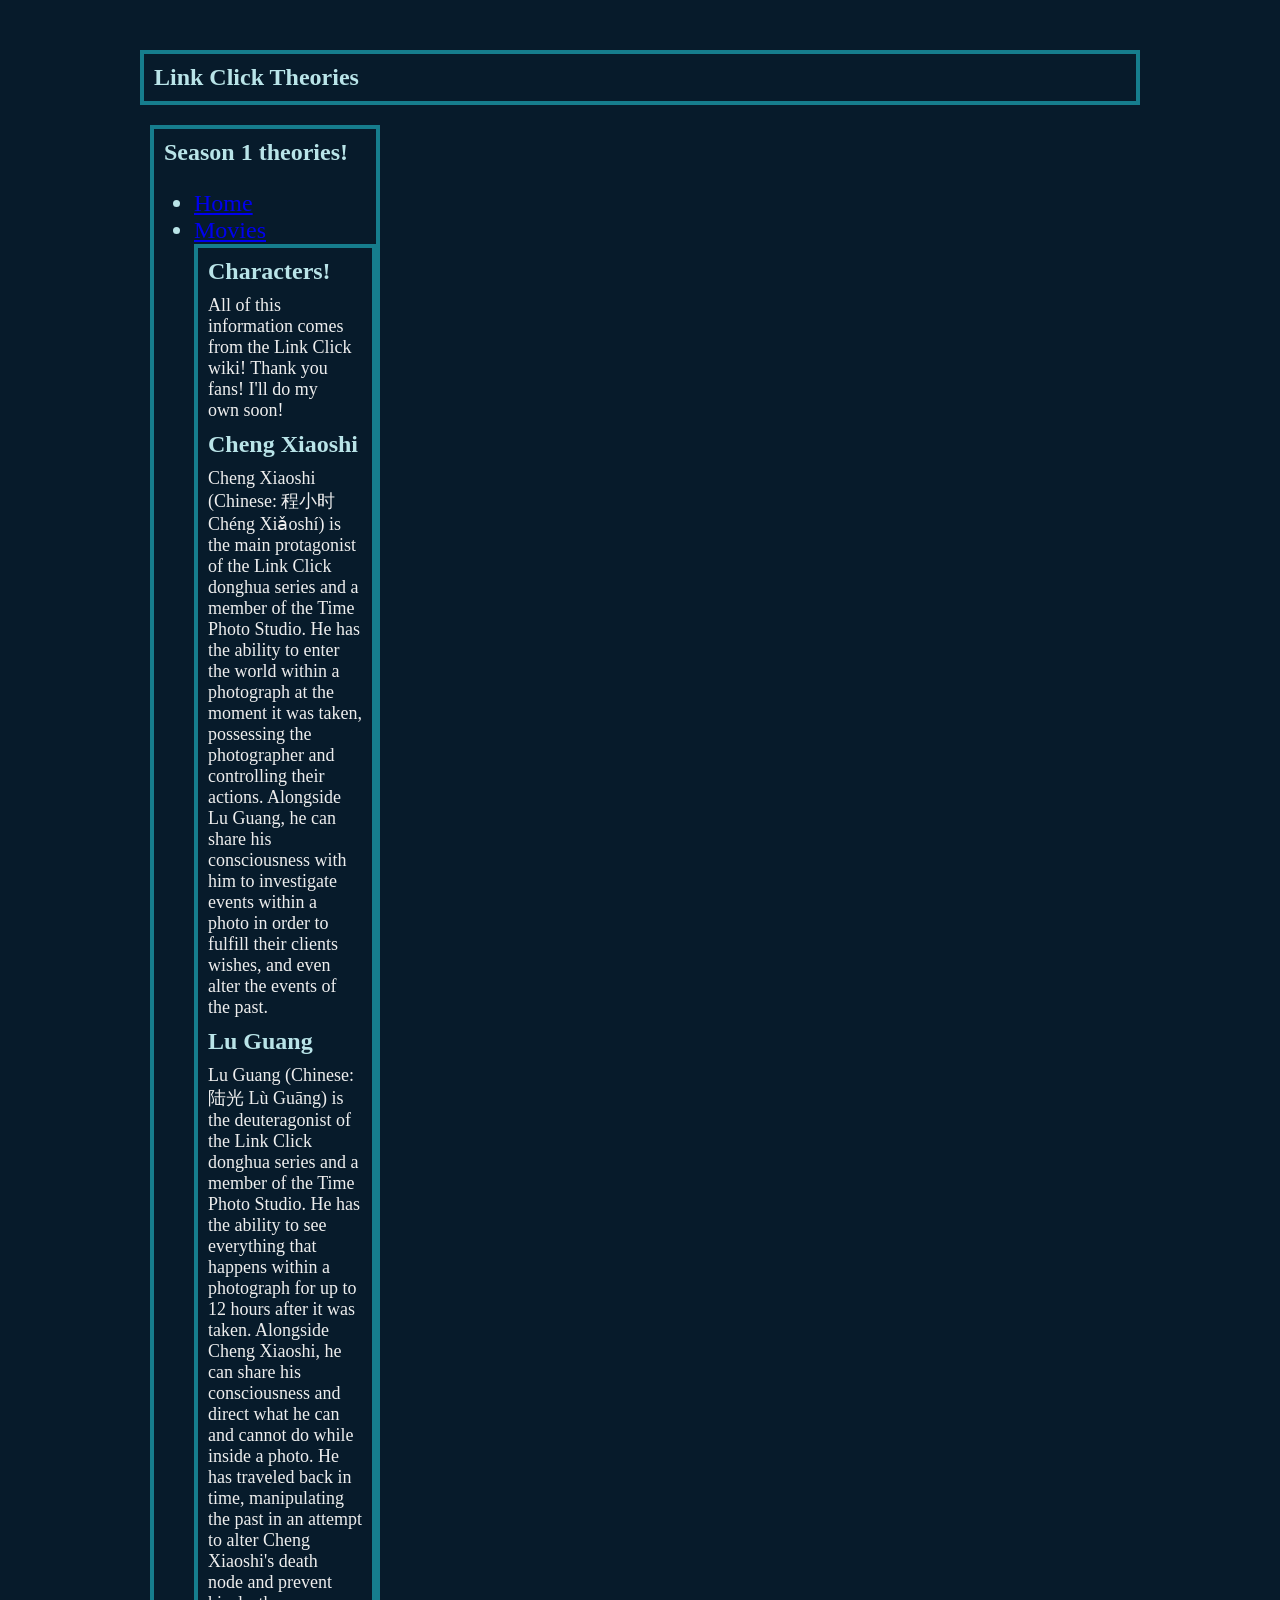
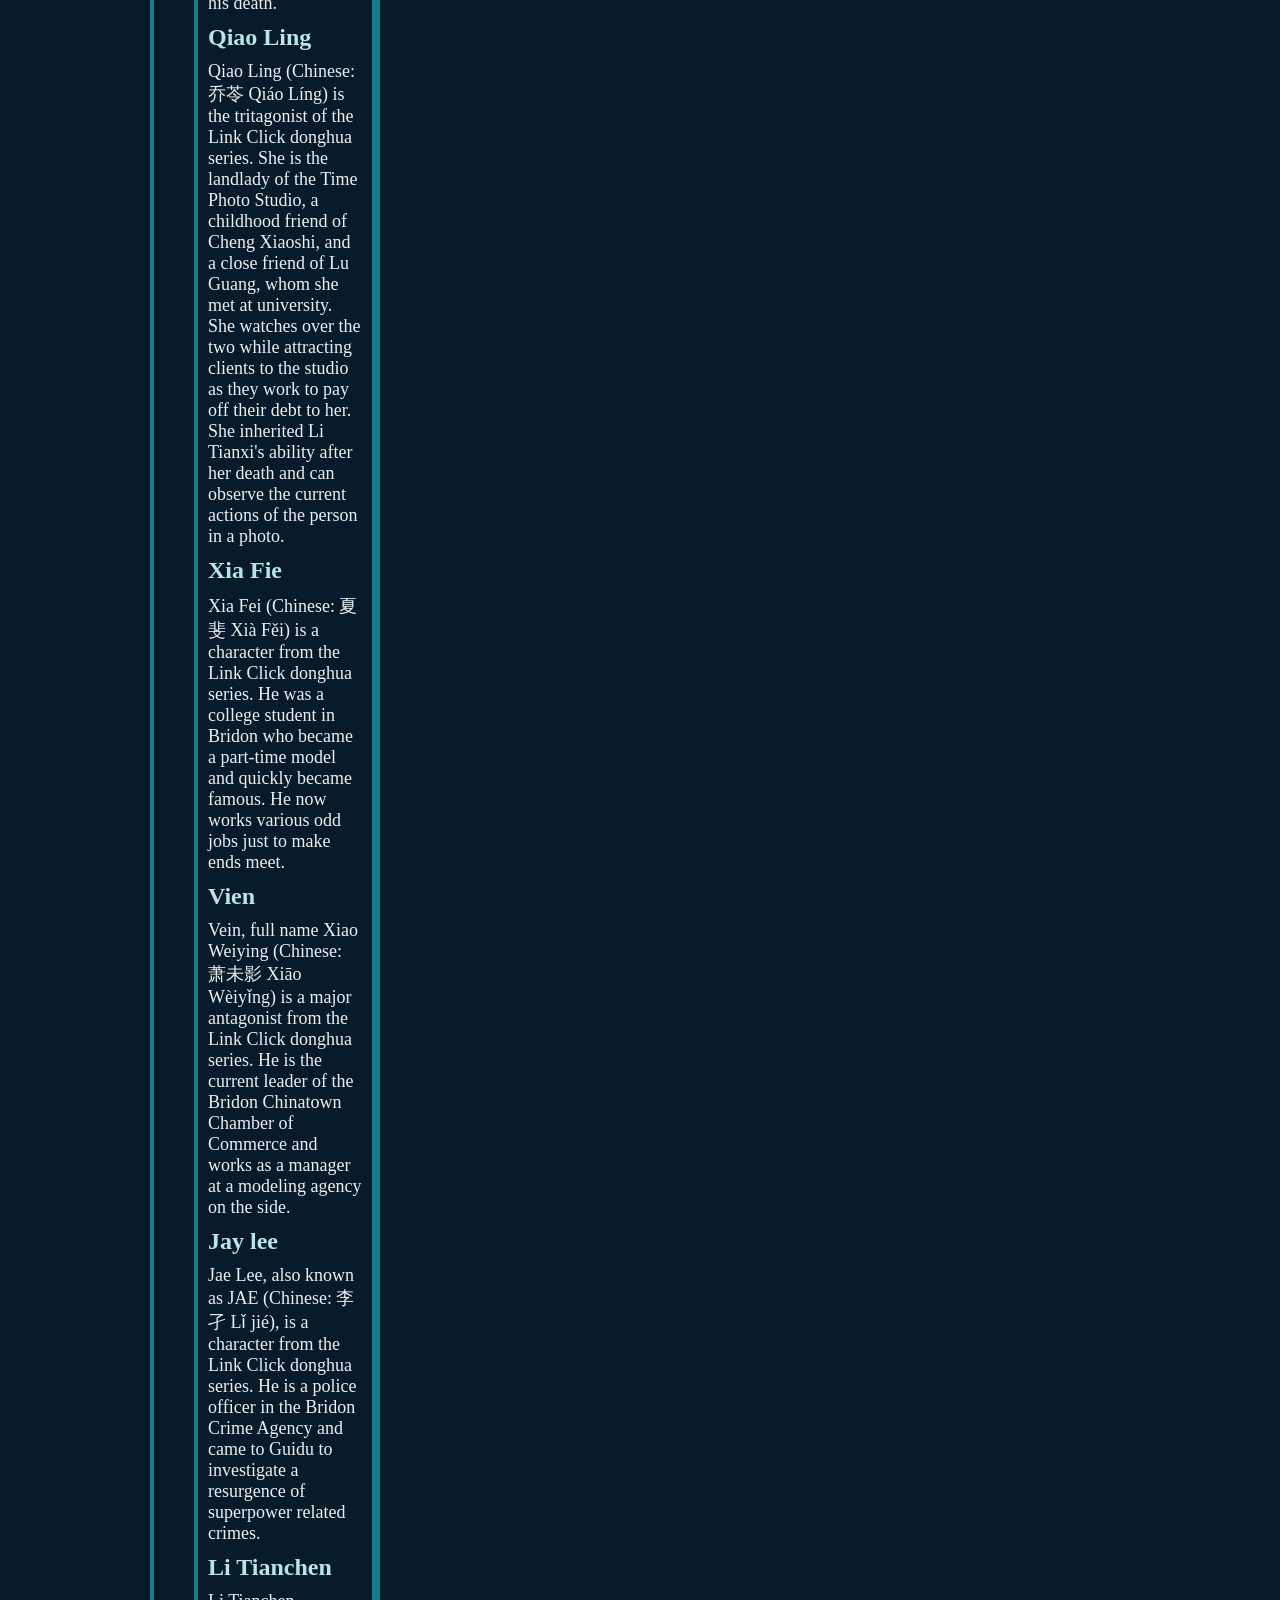
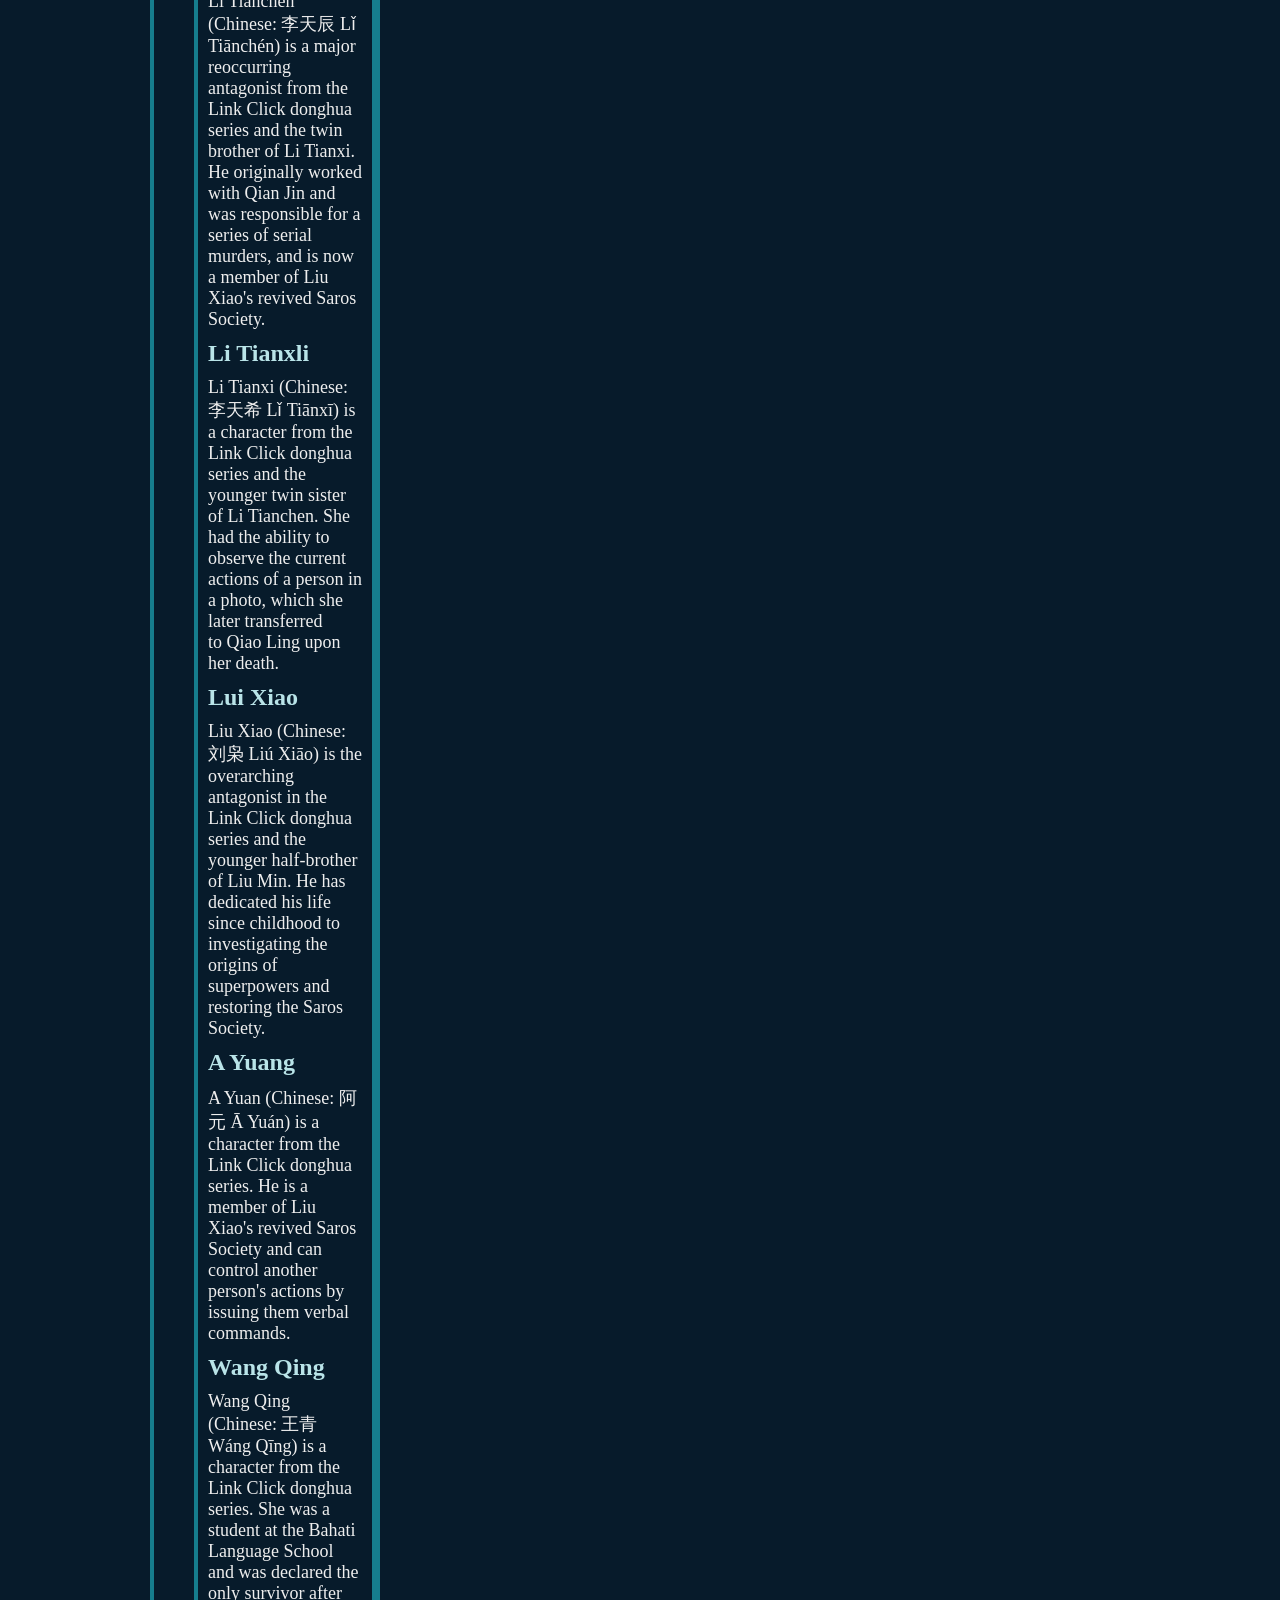
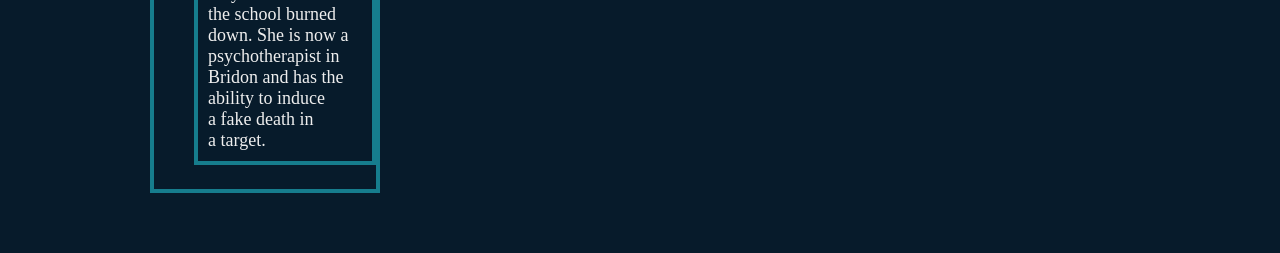
==== movies.html @ fe9d705a "basic html files" ====
<!DOCTYPE html>
<html>
    <head>
        <title>Link Click Theoryies!</title>
        <link rel="stylesheet" href="style.css">
    </head>

    <body>
        <div class="box">

            <header><h1>Link Click Theories</h1></header>

            <nav>
                <h2>Season 1 theories! </h2>
                <ul>
                    <li><a href="index.html">Home</a></li>
                    <li><a href="movies.html">Movies</a></li>
            <main><h1>Characters! </h1>
            <p> All of this information comes from the Link Click wiki! Thank you fans! I'll do my own soon! </p>

            <h2 id="cheng-xiaoshi">Cheng Xiaoshi</h2>
            <p> 
            Cheng Xiaoshi (Chinese: 程小时 Chéng Xiǎoshí) is the main protagonist of the Link Click donghua series and a member of 
            the Time Photo Studio. He has the ability to enter the world within a photograph at the moment it was taken, possessing 
            the photographer and controlling their actions. Alongside Lu Guang, he can share his consciousness with him to investigate 
            events within a photo in order to fulfill their clients wishes, and even alter the events of the past. 
            </p>

            <h2 id="lu-guang">Lu Guang</h2>
            <p> 
            Lu Guang (Chinese: 陆光 Lù Guāng) is the deuteragonist of the Link Click donghua series and a member of the Time Photo Studio. 
            He has the ability to see everything that happens within a photograph for up to 12 hours after it was taken. Alongside Cheng Xiaoshi, 
            he can share his consciousness and direct what he can and cannot do while inside a photo. He has traveled back in time, manipulating the 
            past in an attempt to alter Cheng Xiaoshi's death node and prevent his death.
            </p>

            <h2 id="qiao-ling">Qiao Ling</h2>
            <p> 
            Qiao Ling (Chinese: 乔苓 Qiáo Líng) is the tritagonist of the Link Click donghua series. She is the landlady of the Time Photo Studio, a 
            childhood friend of Cheng Xiaoshi, and a close friend of Lu Guang, whom she met at university. She watches over the two while attracting 
            clients to the studio as they work to pay off their debt to her. She inherited Li Tianxi's ability after her death and can observe the current
             actions of the person in a photo.

            </p>

            <h2 id="felix">Xia Fie</h2>
            <p> 
            Xia Fei (Chinese: 夏斐 Xià Fěi) is a character from the Link Click donghua series. He was a college student in Bridon who became a part-time model 
            and quickly became famous. He now works various odd jobs just to make ends meet.
            </p>

            <h2 id="vien">Vien</h2>
            <p> 
           Vein, full name Xiao Weiying (Chinese: 萧未影 Xiāo Wèiyǐng) is a major antagonist from the Link Click donghua series. He is the current leader of the
            Bridon Chinatown Chamber of Commerce and works as a manager at a modeling agency on the side.
            </p>

             <h2 id="jay">Jay lee</h2>
            <p> 
           Jae Lee, also known as JAE (Chinese: 李孑 Lǐ jié), is a character from the Link Click donghua series. He is a police officer in the Bridon Crime Agency 
           and came to Guidu to investigate a resurgence of superpower related crimes.
            </p>

            <h2 id="li-tianchen">Li Tianchen</h2>
            <p> 
           Li Tianchen (Chinese: 李天辰 Lǐ Tiānchén) is a major reoccurring antagonist from the Link Click donghua series and the twin brother of Li Tianxi. 
           He originally worked with Qian Jin and was responsible for a series of serial murders, and is now a member of Liu Xiao's revived Saros Society. 
            </p>

            <h2 id="li-tianxli">Li Tianxli</h2>
            <p> 
           Li Tianxi (Chinese: 李天希 Lǐ Tiānxī) is a character from the Link Click donghua series and the younger twin sister of Li Tianchen. She had the ability to 
           observe the current actions of a person in a photo, which she later transferred to Qiao Ling upon her death.
            </p>

            <h2 id="xavier">Lui Xiao</h2>
            <p> 
           Liu Xiao (Chinese: 刘枭 Liú Xiāo) is the overarching antagonist in the Link Click donghua series and the younger half-brother of Liu Min. He has dedicated his 
           life since childhood to investigating the origins of superpowers and restoring the Saros Society.
            </p>

            <h2 id="a-yang">A Yuang</h2>
            <p> 
           A Yuan (Chinese: 阿元 Ā Yuán) is a character from the Link Click donghua series. He is a member of Liu Xiao's revived Saros Society and can control 
           another person's actions by issuing them verbal commands. 
            </p>

            <h2 id="wang-qing">Wang Qing</h2>
            <p> 
           Wang Qing (Chinese: 王青 Wáng Qīng) is a character from the Link Click donghua series. She was a student at the Bahati Language School and was 
           declared the only survivor after the school burned down. She is now a psychotherapist in Bridon and has the ability to induce a fake death in a target.
            </p>

            </main>
        </div>
    </body>
</html>
---- style.css ----
@layer character-button-layer, corkboard-layer;
 .box{
        max-width: 1000px;
        margin: 50px auto;
        display: grid;
        grid-gap: 10px;
        grid-template-columns: 250px auto;
    }
    header,nav,main,footer{ 
        border: #167D8D 4px solid;
    }
    header{
        grid-column: 1/4;
        grid-row: 1/2;
    }
    nav{
        grid-column: 1/2;
        grid-row: 2/2;
        height: max-content;
    }
    main{
        grid-column: 2/4;
        grid-row: 2/3;
        height: max-content;
    }

    footer{
        grid-column: 2/4;
        grid-row: 3/4;
    
    }

    body {
        background-color: #071B2B;
    }
    h2,h1,nav{
        color: #B9E4E8;
        font-size:x-large;
        margin: 10px;
    }
    p{
        font-size: large;
        color: #EEEEEE;
        text-wrap: pretty;
        margin: 10px;
    }
    ::selection{
        background-color: #167D8D;
    }
    html{
        scrollbar-color: #071B2B #55A9A0;
        scrollbar-width: rounded;
        scroll-behavior: smooth;
    }
    .corkboard-img{
        filter: opacity(80%);
    }
    @layer corkboard-layer{
        .corkboard-container{
            display: flex;
            justify-content: center;
            align-items: center;
            gap: 60px ;
        }
    }
    
    @layer character-button-layer{
        .lu-guang-button{
            display: block;
            position:absolute;
            top: 480px;
            left: 165px;
            z-index: 10;
            background-color: #b2b4b4;
            transform: rotate(20deg);
            text-decoration: none;
        }
    
    }
    @layer character-button-layer{
        .cheng-xiaoshi-button{
            display: block;
            position:absolute;
            top: 490px;
            left: 400px;
            z-index: 10;
            background-color: #b2b4b4;
            transform: rotate(30deg);
            text-decoration: none;
        }
    
    }
        @layer character-button-layer{
        .qiao-ling-button{
            display: block;
            position:absolute;
            top: 480px;
            left: 640px;
            z-index: 10;
            background-color: #b2b4b4;
            transform: rotate(-30deg);
            text-decoration: none;
        }
    
    }
            @layer character-button-layer{
        .felix-button{
            display: block;
            position:absolute;
            top: 500px;
            left: 870px;
            z-index: 10;
            background-color: #b2b4b4;
            transform: rotate(20deg);
            text-decoration: none;
        }
    }
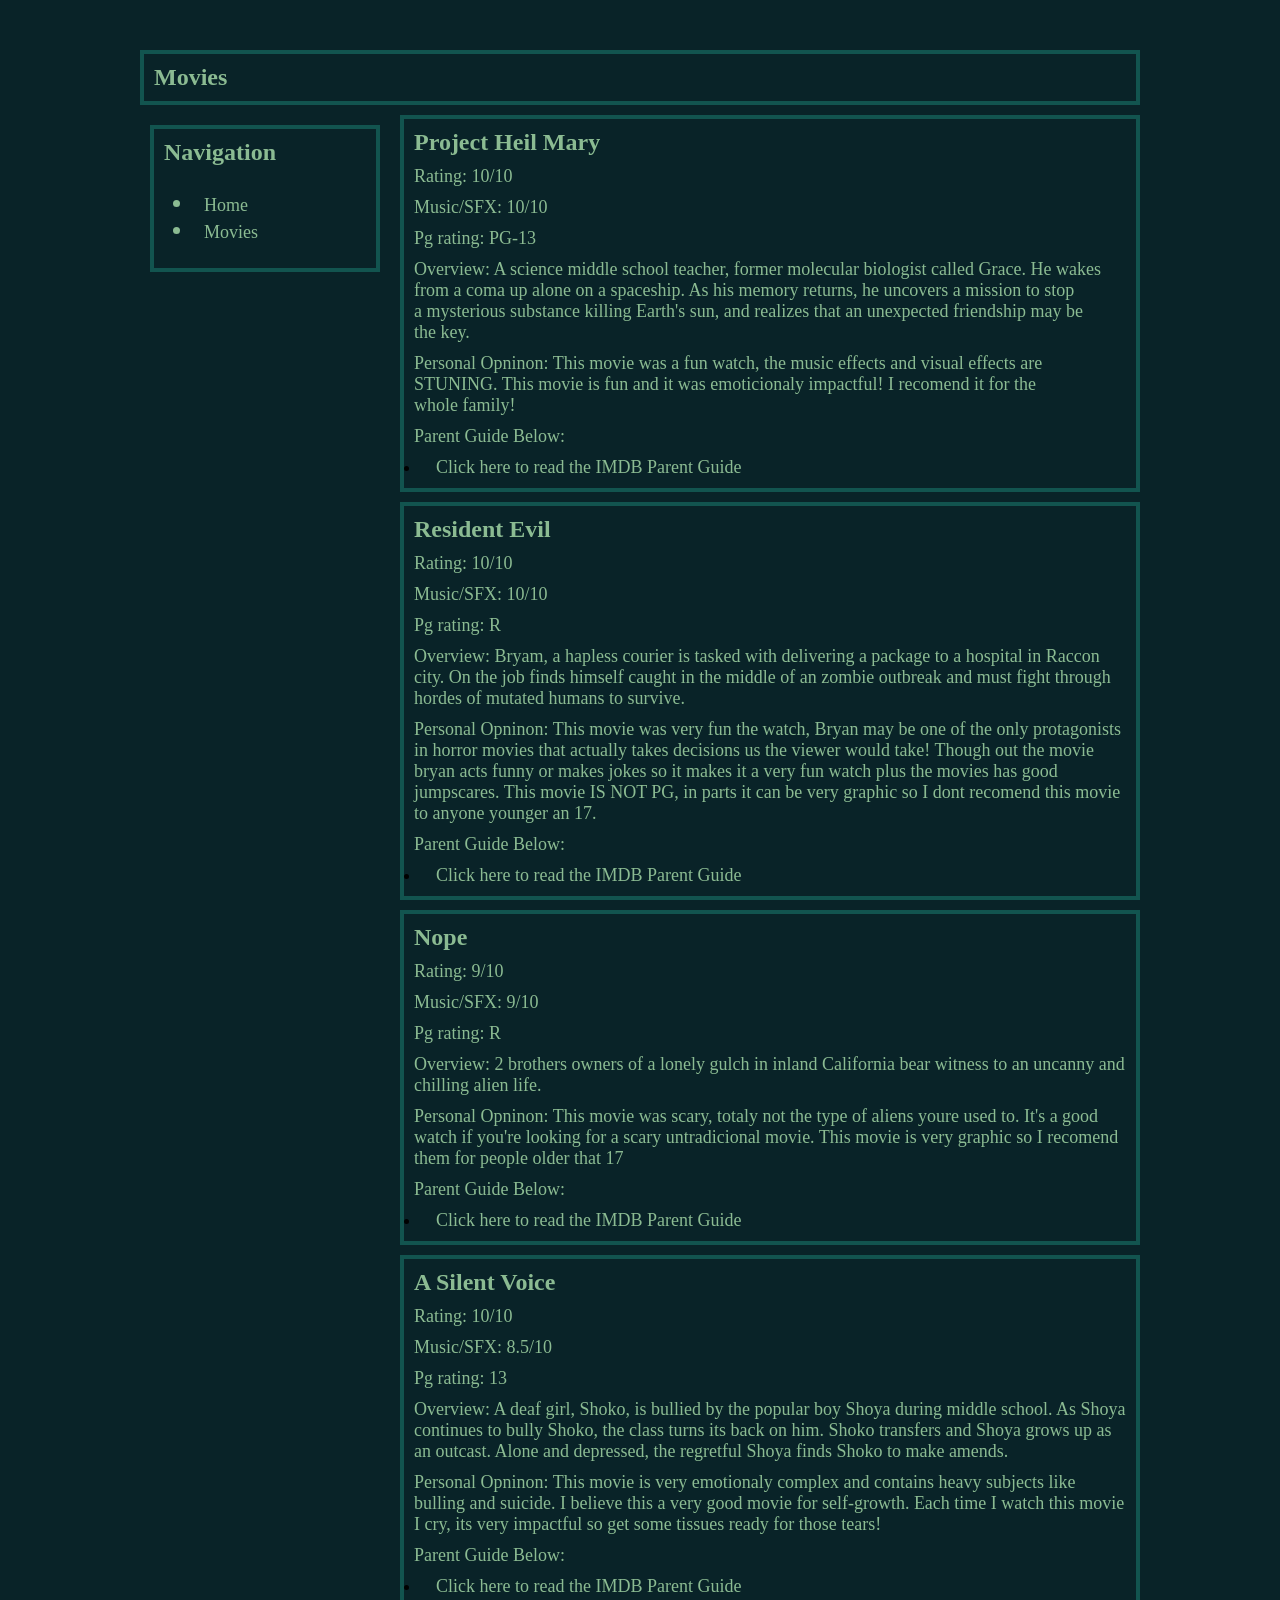
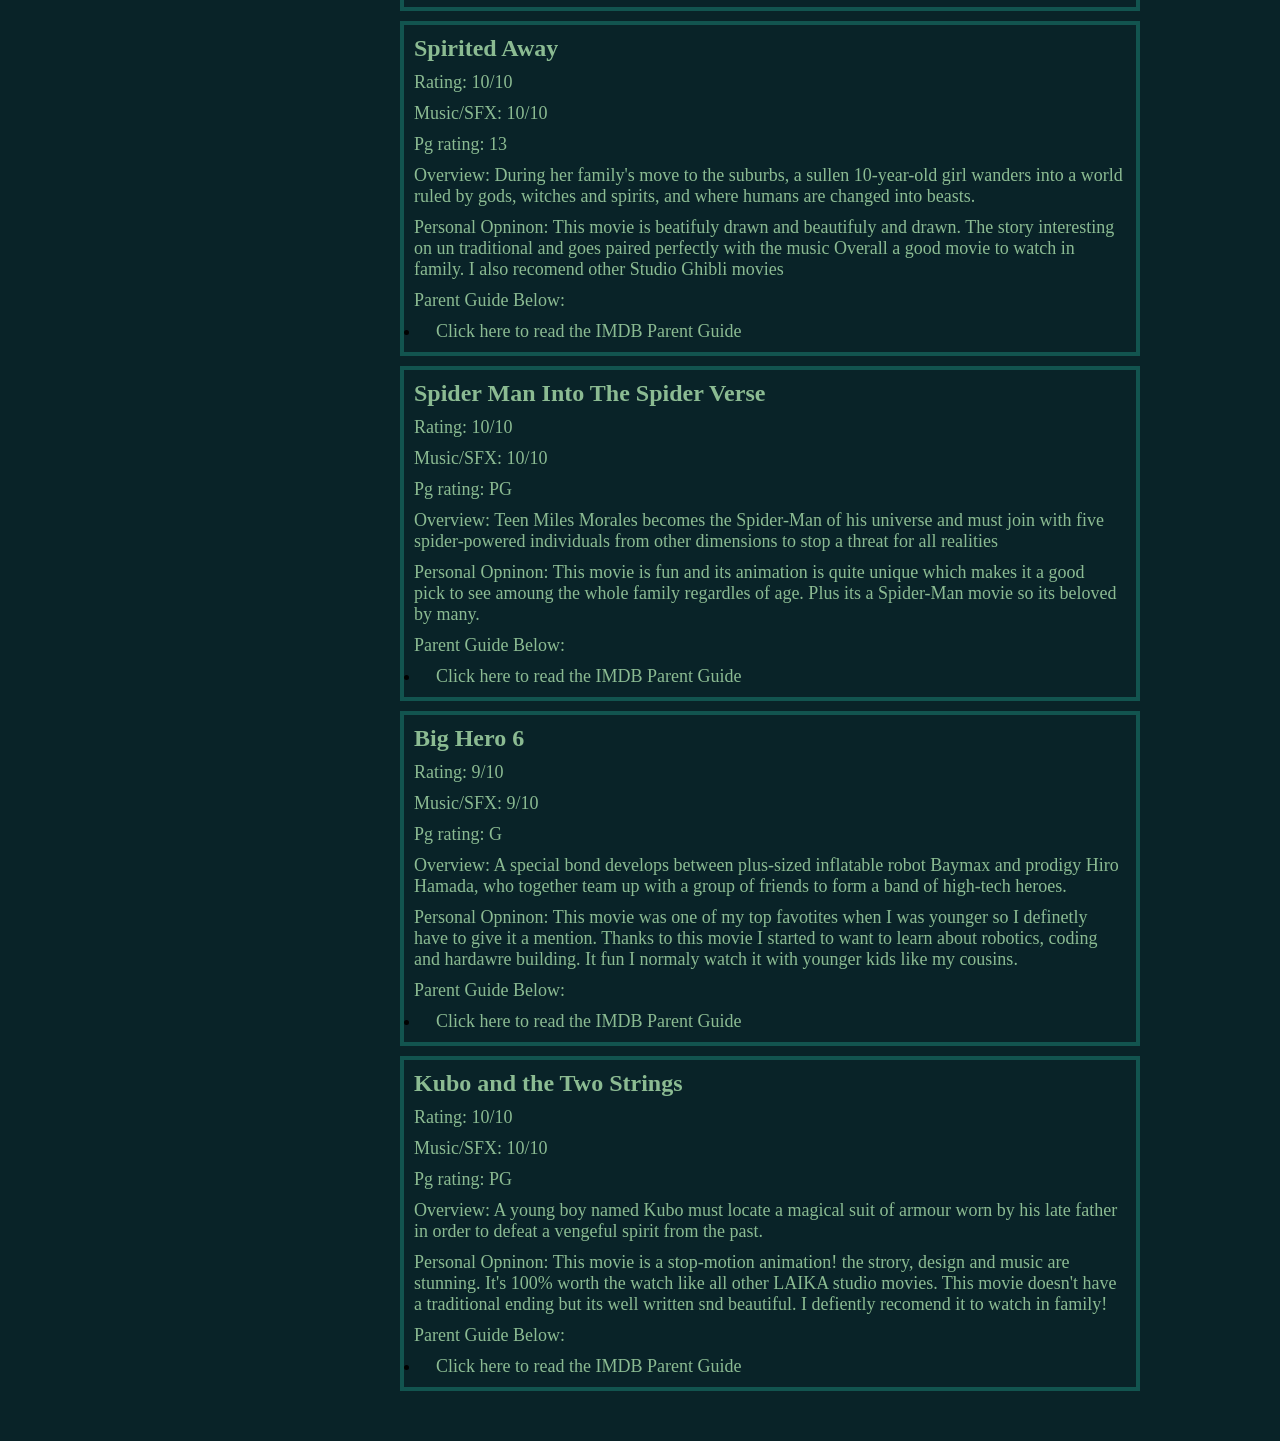
==== commit 5f68f145: "movies update added movies" ====
--- a/movies.html
+++ b/movies.html
@@ -1,97 +1,205 @@
 <!DOCTYPE html>
 <html>
     <head>
-        <title>Link Click Theoryies!</title>
+        <title>Movie Reconmendations</title>
         <link rel="stylesheet" href="style.css">
     </head>
 
     <body>
         <div class="box">
 
-            <header><h1>Link Click Theories</h1></header>
+            <header><h1>Movies</h1></header>
 
             <nav>
-                <h2>Season 1 theories! </h2>
+                <h2>Navigation</h2>
                 <ul>
                     <li><a href="index.html">Home</a></li>
                     <li><a href="movies.html">Movies</a></li>
-            <main><h1>Characters! </h1>
-            <p> All of this information comes from the Link Click wiki! Thank you fans! I'll do my own soon! </p>
-
-            <h2 id="cheng-xiaoshi">Cheng Xiaoshi</h2>
-            <p> 
-            Cheng Xiaoshi (Chinese: 程小时 Chéng Xiǎoshí) is the main protagonist of the Link Click donghua series and a member of 
-            the Time Photo Studio. He has the ability to enter the world within a photograph at the moment it was taken, possessing 
-            the photographer and controlling their actions. Alongside Lu Guang, he can share his consciousness with him to investigate 
-            events within a photo in order to fulfill their clients wishes, and even alter the events of the past. 
-            </p>
-
-            <h2 id="lu-guang">Lu Guang</h2>
-            <p> 
-            Lu Guang (Chinese: 陆光 Lù Guāng) is the deuteragonist of the Link Click donghua series and a member of the Time Photo Studio. 
-            He has the ability to see everything that happens within a photograph for up to 12 hours after it was taken. Alongside Cheng Xiaoshi, 
-            he can share his consciousness and direct what he can and cannot do while inside a photo. He has traveled back in time, manipulating the 
-            past in an attempt to alter Cheng Xiaoshi's death node and prevent his death.
-            </p>
-
-            <h2 id="qiao-ling">Qiao Ling</h2>
-            <p> 
-            Qiao Ling (Chinese: 乔苓 Qiáo Líng) is the tritagonist of the Link Click donghua series. She is the landlady of the Time Photo Studio, a 
-            childhood friend of Cheng Xiaoshi, and a close friend of Lu Guang, whom she met at university. She watches over the two while attracting 
-            clients to the studio as they work to pay off their debt to her. She inherited Li Tianxi's ability after her death and can observe the current
-             actions of the person in a photo.
-
-            </p>
-
-            <h2 id="felix">Xia Fie</h2>
-            <p> 
-            Xia Fei (Chinese: 夏斐 Xià Fěi) is a character from the Link Click donghua series. He was a college student in Bridon who became a part-time model 
-            and quickly became famous. He now works various odd jobs just to make ends meet.
-            </p>
-
-            <h2 id="vien">Vien</h2>
-            <p> 
-           Vein, full name Xiao Weiying (Chinese: 萧未影 Xiāo Wèiyǐng) is a major antagonist from the Link Click donghua series. He is the current leader of the
-            Bridon Chinatown Chamber of Commerce and works as a manager at a modeling agency on the side.
-            </p>
-
-             <h2 id="jay">Jay lee</h2>
-            <p> 
-           Jae Lee, also known as JAE (Chinese: 李孑 Lǐ jié), is a character from the Link Click donghua series. He is a police officer in the Bridon Crime Agency 
-           and came to Guidu to investigate a resurgence of superpower related crimes.
-            </p>
-
-            <h2 id="li-tianchen">Li Tianchen</h2>
-            <p> 
-           Li Tianchen (Chinese: 李天辰 Lǐ Tiānchén) is a major reoccurring antagonist from the Link Click donghua series and the twin brother of Li Tianxi. 
-           He originally worked with Qian Jin and was responsible for a series of serial murders, and is now a member of Liu Xiao's revived Saros Society. 
-            </p>
-
-            <h2 id="li-tianxli">Li Tianxli</h2>
-            <p> 
-           Li Tianxi (Chinese: 李天希 Lǐ Tiānxī) is a character from the Link Click donghua series and the younger twin sister of Li Tianchen. She had the ability to 
-           observe the current actions of a person in a photo, which she later transferred to Qiao Ling upon her death.
-            </p>
-
-            <h2 id="xavier">Lui Xiao</h2>
-            <p> 
-           Liu Xiao (Chinese: 刘枭 Liú Xiāo) is the overarching antagonist in the Link Click donghua series and the younger half-brother of Liu Min. He has dedicated his 
-           life since childhood to investigating the origins of superpowers and restoring the Saros Society.
-            </p>
-
-            <h2 id="a-yang">A Yuang</h2>
-            <p> 
-           A Yuan (Chinese: 阿元 Ā Yuán) is a character from the Link Click donghua series. He is a member of Liu Xiao's revived Saros Society and can control 
-           another person's actions by issuing them verbal commands. 
-            </p>
-
-            <h2 id="wang-qing">Wang Qing</h2>
-            <p> 
-           Wang Qing (Chinese: 王青 Wáng Qīng) is a character from the Link Click donghua series. She was a student at the Bahati Language School and was 
-           declared the only survivor after the school burned down. She is now a psychotherapist in Bridon and has the ability to induce a fake death in a target.
-            </p>
-
+                </ul>
+            </nav>
+
+            <main>
+            <h2 id="phm">Project Heil Mary</h2>
+            <p> Rating: 10/10 </p>
+           <p> Music/SFX: 10/10</p>
+           <p>Pg rating: PG-13</p>
+
+           <p>Overview:
+            A science middle school teacher, former molecular biologist called Grace. He wakes from a coma up alone on a spaceship. 
+            As his memory returns, he uncovers a mission to stop a mysterious 
+            substance killing Earth's sun, and realizes that an unexpected friendship 
+            may be the key. </p>
+
+            <p>Personal Opninon:
+            This movie was a fun watch, the music effects and visual effects are STUNING. This movie is fun
+            and it was emoticionaly impactful! I recomend it for the whole family!</p>
+            
+            <p>Parent Guide Below:
+                <li><a href="https://www.imdb.com/title/tt12042730/parentalguide/?_ssoLoop=1">Click here to read the IMDB Parent Guide</a></li>
+            </p>
             </main>
+
+            <footer>
+            <h2 id="re">Resident Evil</h2>
+
+            <p> Rating: 10/10 </p>
+           <p> Music/SFX: 10/10</p>
+           <p>Pg rating: R </p>
+
+           <p>Overview:
+            Bryam, a hapless courier is tasked with delivering a package to a hospital in Raccon city. 
+            On the job finds himself caught in the middle of an zombie outbreak and must fight 
+            through hordes of mutated humans to survive.
+           </p>
+
+            <p>Personal Opninon:
+            This movie was very fun the watch, Bryan may be one of the only protagonists in horror movies that actually takes
+            decisions us the viewer would take! Though out the movie bryan acts funny or makes jokes so it makes it a very fun watch
+            plus the movies has good jumpscares. This movie IS NOT PG, in parts it can be very graphic so I dont recomend this movie
+            to anyone younger an 17.</p>
+            
+            <p>Parent Guide Below:
+                <li><a href="https://www.imdb.com/title/tt35538033/parentalguide/">Click here to read the IMDB Parent Guide</a></li>
+            </p>
+            </footer>
+
+            <footer2>
+            <h2 id="nope">Nope</h2>
+
+            <p>Rating: 9/10 </p>
+           <p> Music/SFX: 9/10</p>
+           <p>Pg rating: R </p>
+
+           <p>Overview:
+            2 brothers owners of a lonely gulch in inland California bear witness to an uncanny and 
+            chilling alien life.
+           </p>
+
+            <p>Personal Opninon:
+            This movie was scary, totaly not the type of aliens youre used to. It's a good watch if you're looking for 
+            a scary untradicional movie. This movie is very graphic so I recomend them for people older that 17</p>
+            
+            <p>Parent Guide Below:
+                <li><a href="https://www.imdb.com/title/tt10954984/parentalguide/">Click here to read the IMDB Parent Guide</a></li>
+            </p>
+            </footer2>
+
+            <footer3>
+            <h2 id="silent-voice">A Silent Voice</h2>
+
+            <p>Rating: 10/10 </p>
+           <p> Music/SFX: 8.5/10</p>
+           <p>Pg rating: 13 </p>
+
+           <p>Overview:
+            A deaf girl, Shoko, is bullied by the popular boy Shoya during middle school. 
+            As Shoya continues to bully Shoko, the class turns its back on him. 
+            Shoko transfers and Shoya grows up as an outcast. Alone and depressed, 
+            the regretful Shoya finds Shoko to make amends.
+           </p>
+
+            <p>Personal Opninon:
+            This movie is very emotionaly complex and contains heavy subjects like bulling and suicide. I believe this a very good 
+             movie for self-growth. Each time I watch this movie I cry, its very impactful so get some tissues ready for those tears!</p>
+            
+            <p>Parent Guide Below:
+                <li><a href="https://www.imdb.com/title/tt5323662/parentalguide/">Click here to read the IMDB Parent Guide</a></li>
+            </p>
+            </footer3>
+
+            <footer4>
+            <h2 id="spirited-away">Spirited Away</h2>
+
+            <p>Rating: 10/10 </p>
+           <p> Music/SFX: 10/10</p>
+           <p>Pg rating: 13 </p>
+
+           <p>Overview:
+            During her family's move to the suburbs, a sullen 10-year-old girl wanders into a world ruled by gods, 
+            witches and spirits, and where humans are changed into beasts.
+           </p>
+
+            <p>Personal Opninon:
+            This movie is beatifuly drawn and beautifuly and drawn. The story interesting on un traditional and goes paired perfectly with
+             the music Overall a good movie to watch in family. I also recomend other Studio Ghibli movies</p>
+            
+            <p>Parent Guide Below:
+                <li><a href="https://www.imdb.com/title/tt0245429/parentalguide/">Click here to read the IMDB Parent Guide</a></li>
+            </p>
+            </footer4>
+
+            <footer5>
+            <h2 id="spider-man">Spider Man Into The Spider Verse</h2>
+
+            <p>Rating: 10/10 </p>
+           <p> Music/SFX: 10/10</p>
+           <p>Pg rating: PG </p>
+
+           <p>Overview:
+            Teen Miles Morales becomes the Spider-Man of his 
+            universe and must join with five spider-powered individuals from other 
+            dimensions to stop a threat for all realities
+           </p>
+
+            <p>Personal Opninon:
+            This movie is fun and its animation is quite unique which makes it a good pick to see
+            amoung the whole family regardles of age. Plus its a Spider-Man movie so its beloved by many. </p>
+            
+            <p>Parent Guide Below:
+                <li><a href="https://www.imdb.com/title/tt4633694/parentalguide/">Click here to read the IMDB Parent Guide</a></li>
+            </p>
+            </footer5>
+
+            <footer6>
+            <h2 id="big-hero">Big Hero 6</h2>
+
+            <p>Rating: 9/10 </p>
+           <p> Music/SFX: 9/10</p>
+           <p>Pg rating: G </p>
+
+           <p>Overview:
+            A special bond develops between plus-sized inflatable robot Baymax and 
+            prodigy Hiro Hamada, who together team up with a group of friends to form a band of 
+            high-tech heroes.
+           </p>
+
+            <p>Personal Opninon:
+            This movie was one of my top favotites when I was younger so I definetly have to give it a mention. 
+            Thanks to this movie I started to want to learn about robotics, coding and hardawre building. It fun
+            I normaly watch it with younger kids like my cousins.
+         </p>
+            
+            <p>Parent Guide Below:
+                <li><a href="https://www.imdb.com/title/tt2245084/parentalguide/">Click here to read the IMDB Parent Guide</a></li>
+            </p>
+            </footer6>
+
+            <footer7>
+            <h2 id="kubo">Kubo and the Two Strings</h2>
+
+            <p>Rating: 10/10 </p>
+           <p> Music/SFX: 10/10</p>
+           <p>Pg rating: PG </p>
+
+           <p>Overview:
+            A young boy named Kubo must locate a magical suit of armour worn by
+             his late father in order to defeat a vengeful spirit from the past.
+           </p>
+
+            <p>Personal Opninon:
+            This movie is a stop-motion animation! the strory, design and music are stunning. It's 100%
+            worth the watch like all other LAIKA studio movies. This movie doesn't have a traditional ending but 
+            its well written snd beautiful. I defiently recomend it to watch in family!
+         </p>
+            
+            <p>Parent Guide Below:
+                <li><a href="https://www.imdb.com/title/tt4302938/parentalguide/">Click here to read the IMDB Parent Guide</a></li>
+            </p>
+            </footer7>
+
+
         </div>
+
     </body>
+
 </html>    
--- a/style.css
+++ b/style.css
@@ -1,4 +1,4 @@
- @layer character-button-layer, corkboard-layer;
+ @layer movie-button-layer;
  .box{
         max-width: 1000px;
         margin: 50px auto;
@@ -6,8 +6,9 @@
         grid-gap: 10px;
         grid-template-columns: 250px auto;
     }
-    header,nav,main,footer{ 
-        border: #167D8D 4px solid;
+
+    header,nav,main,footer,footer2,footer3,footer4,footer5,footer6,footer7,footer8,footer9{ 
+        border: #12544F 4px solid;
     }
     header{
         grid-column: 1/4;
@@ -22,6 +23,7 @@
         grid-column: 2/4;
         grid-row: 2/3;
         height: max-content;
+        text-decoration: none;
     }
 
     footer{
@@ -29,89 +31,176 @@
         grid-row: 3/4;
     
     }
+    footer2{
+        grid-column: 2/4;
+        grid-row: 4/5;
+    }
+
+    footer3{
+        grid-column: 2/4;
+        grid-row: 5/6;
+    }
+    footer4{
+        grid-column: 2/4;
+        grid-row: 6/7;
+    }
+    footer5{
+        grid-column: 2/4;
+        grid-row: 7/8;
+    }
+    footer6{
+        grid-column: 2/4;
+        grid-row: 8/9;
+    }
+    footer7{
+        grid-column: 2/4;
+        grid-row: 9/10;
+    }
+    footer8{
+        grid-column: 2/4;
+        grid-row: 10/11;
+    }
+    footer9{
+        grid-column: 2/4;
+        grid-row: 11/12;
+    }
 
     body {
-        background-color: #071B2B;
+        background-color: #092328;
     }
     h2,h1,nav{
-        color: #B9E4E8;
+        color: #8BBB92;
         font-size:x-large;
         margin: 10px;
     }
     p{
         font-size: large;
-        color: #EEEEEE;
+        color: #8BBB92;
         text-wrap: pretty;
         margin: 10px;
     }
+    a {
+        font-size: large;
+        color: #8BBB92;
+        text-decoration: none;
+        text-wrap: pretty;
+        margin: 10px;
+    }
     ::selection{
-        background-color: #167D8D;
+        background-color: #2A835F;
     }
     html{
-        scrollbar-color: #071B2B #55A9A0;
+        scrollbar-color: #092328 #2A835F;
         scrollbar-width: rounded;
         scroll-behavior: smooth;
     }
-    .corkboard-img{
-        filter: opacity(80%);
-    }
-    @layer corkboard-layer{
-        .corkboard-container{
-            display: flex;
-            justify-content: center;
-            align-items: center;
-            gap: 60px ;
-        }
-    }
-    
-    @layer character-button-layer{
-        .lu-guang-button{
-            display: block;
-            position:absolute;
-            top: 480px;
-            left: 165px;
-            z-index: 10;
-            background-color: #b2b4b4;
-            transform: rotate(20deg);
-            text-decoration: none;
-        }
-    
-    }
-    @layer character-button-layer{
-        .cheng-xiaoshi-button{
-            display: block;
-            position:absolute;
-            top: 490px;
-            left: 400px;
-            z-index: 10;
-            background-color: #b2b4b4;
-            transform: rotate(30deg);
-            text-decoration: none;
-        }
-    
-    }
-        @layer character-button-layer{
-        .qiao-ling-button{
-            display: block;
-            position:absolute;
-            top: 480px;
-            left: 640px;
-            z-index: 10;
-            background-color: #b2b4b4;
-            transform: rotate(-30deg);
-            text-decoration: none;
-        }
-    
-    }
-            @layer character-button-layer{
-        .felix-button{
-            display: block;
-            position:absolute;
-            top: 500px;
-            left: 870px;
-            z-index: 10;
-            background-color: #b2b4b4;
-            transform: rotate(20deg);
-            text-decoration: none;
-        }
+    
+    @layer movie-button-layer{
+        .phm-button{
+            display: block;
+            position: absolute;
+            top: 340px;
+            left: 100px;
+            z-index: 10;
+            text-decoration: none;
+            text-align: center;
+            
+        }
+    
+    }
+
+    @layer movie-button-layer{
+        .re-button{
+            display: block;
+            position: absolute;
+            top: 340px;
+            left: 850px;
+
+            z-index: 10;
+            text-decoration: none;
+            text-align: center;
+            
+        }
+    
+    }
+
+
+     @layer movie-button-layer{
+        .nope-button{
+            display: block;
+            position: absolute;
+            top: 340px;
+            left: 480px;
+            z-index: 10;
+            text-decoration: none;
+            text-align: center;
+            
+        }
+    
+    }
+
+    @layer movie-button-layer{
+        .silent-voice-button{
+            display: block;
+            position: absolute;
+            top: 740px;
+            left: 100px;
+            z-index: 10;
+            text-decoration: none;
+            text-align: center;
+            
+        }
+    
+    }
+    @layer movie-button-layer{
+        .spirited-away-button{
+            display: block;
+            position: absolute;
+            top: 740px;
+            left: 480px;
+            z-index: 10;
+            text-decoration: none;
+            text-align: center;
+            
+        }
+    
+    }
+    @layer movie-button-layer{
+        .spider-man-button{
+            display: block;
+            position: absolute;
+            top: 740px;
+            left: 850px;
+            z-index: 10;
+            text-decoration: none;
+            text-align: center;
+            
+        }
+    
+    }
+    @layer movie-button-layer{
+        .big-hero-button{
+            display: block;
+            position: absolute;
+            top: 740px;
+            left: 850px;
+            z-index: 10;
+            text-decoration: none;
+            text-align: center;
+            
+        }
+    
+    }
+    @layer movie-button-layer{
+        .kubo-button{
+            display: block;
+            position: absolute;
+            top: 1150px;
+            left: 100px;
+            z-index: 10;
+            text-decoration: none;
+            text-align: center;
+            
+        }
+    
     }
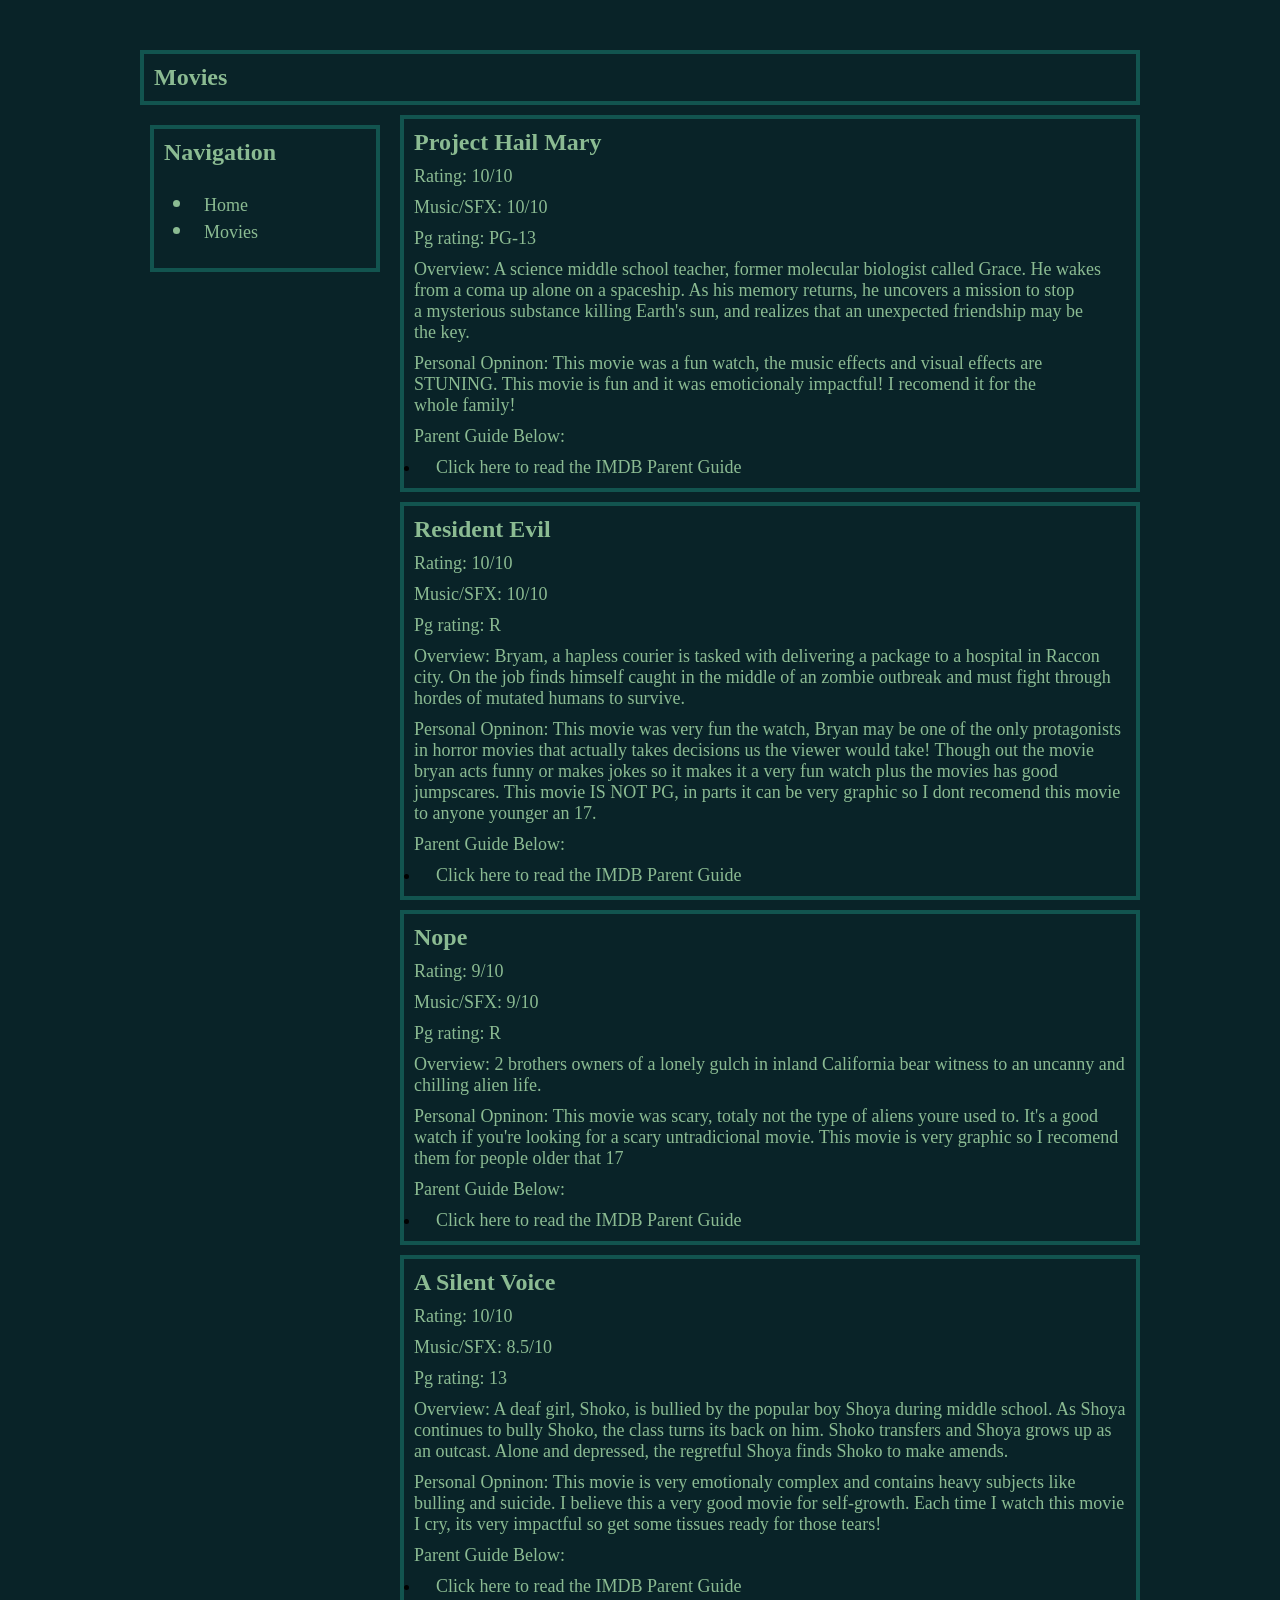
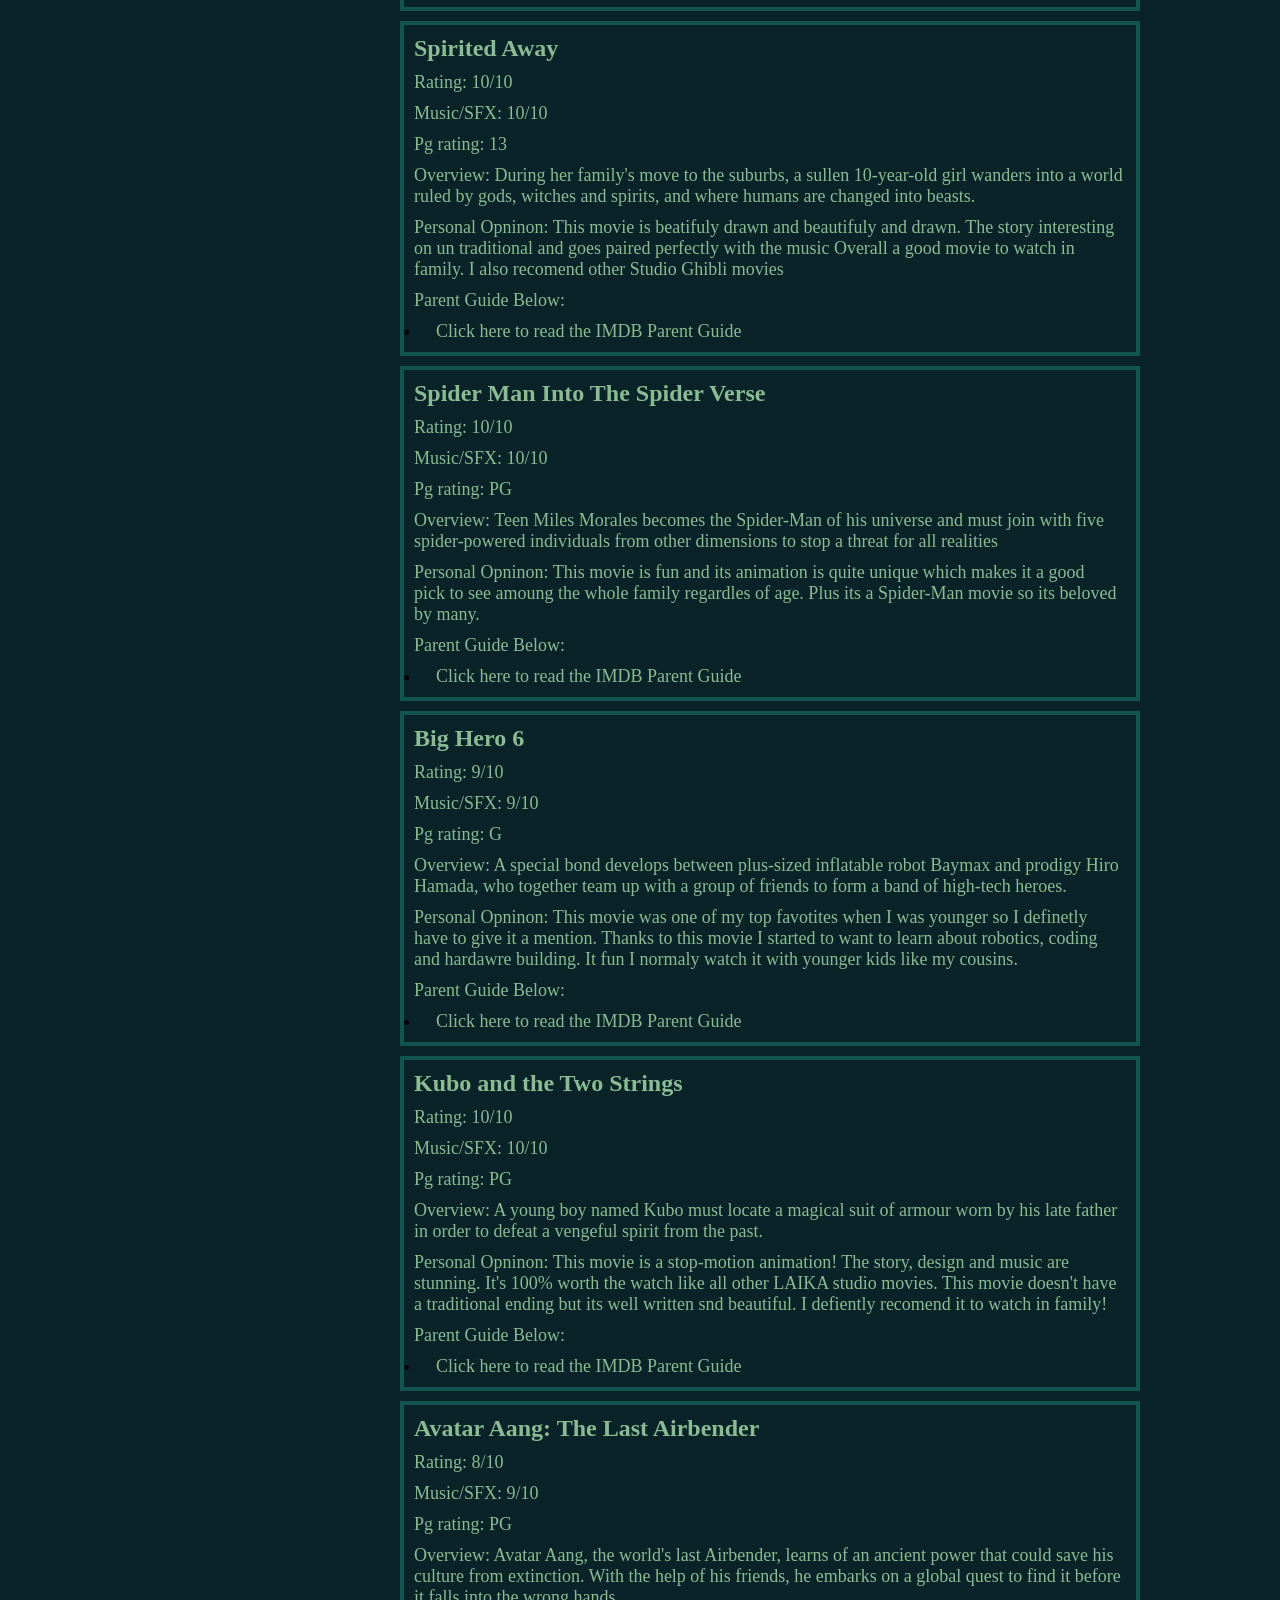
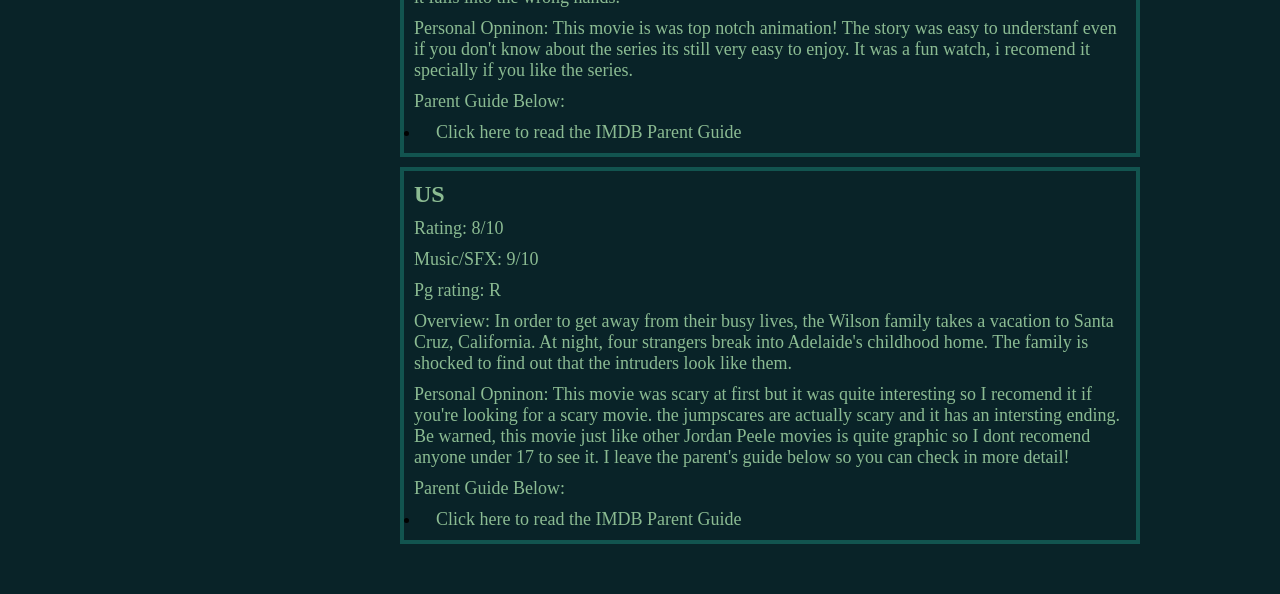
==== commit 9394dc03: "added more movies+ fixed typos" ====
--- a/movies.html
+++ b/movies.html
@@ -19,7 +19,7 @@
             </nav>
 
             <main>
-            <h2 id="phm">Project Heil Mary</h2>
+            <h2 id="phm">Project Hail Mary</h2>
             <p> Rating: 10/10 </p>
            <p> Music/SFX: 10/10</p>
            <p>Pg rating: PG-13</p>
@@ -187,7 +187,7 @@
            </p>
 
             <p>Personal Opninon:
-            This movie is a stop-motion animation! the strory, design and music are stunning. It's 100%
+            This movie is a stop-motion animation! The story, design and music are stunning. It's 100%
             worth the watch like all other LAIKA studio movies. This movie doesn't have a traditional ending but 
             its well written snd beautiful. I defiently recomend it to watch in family!
          </p>
@@ -197,6 +197,55 @@
             </p>
             </footer7>
 
+            <footer8>
+            <h2 id="aang">Avatar Aang: The Last Airbender</h2>
+
+            <p>Rating: 8/10 </p>
+           <p> Music/SFX: 9/10</p>
+           <p>Pg rating: PG </p>
+
+           <p>Overview:
+            Avatar Aang, the world's last Airbender, learns of an ancient 
+            power that could save his culture from extinction. With the help of 
+            his friends, he embarks on a global quest to find it before it falls into the wrong hands.
+           </p>
+
+            <p>Personal Opninon:
+            This movie is was top notch animation! The story was easy to understanf even if you don't know about the series its still very 
+            easy to enjoy. It was a fun watch, i recomend it specially if you like the series.
+         </p>
+            
+            <p>Parent Guide Below:
+                <li><a href="https://www.imdb.com/title/tt18259538/parentalguide/">Click here to read the IMDB Parent Guide</a></li>
+            </p>
+            </footer8>
+
+            <footer9>
+            <h2 id="us">US</h2>
+
+            <p>Rating: 8/10 </p>
+           <p> Music/SFX: 9/10</p>
+           <p>Pg rating: R </p>
+
+           <p>Overview:
+            In order to get away from their busy lives, 
+            the Wilson family takes a vacation to Santa Cruz, California. At night, 
+            four strangers break into Adelaide's childhood home. 
+            The family is shocked to find out that the intruders look like them.
+           </p>
+
+            <p>Personal Opninon:
+            This movie was scary at first but it was quite interesting so I recomend it if you're looking for a scary movie.
+            the jumpscares are actually scary and it has an intersting ending. Be warned, this movie just like other Jordan Peele
+            movies is quite graphic so I dont recomend anyone under 17 to see it. I leave the parent's guide below so you can check in 
+            more detail! 
+         </p>
+            
+            <p>Parent Guide Below:
+                <li><a href="https://www.imdb.com/title/tt6857112/parentalguide/">Click here to read the IMDB Parent Guide</a></li>
+            </p>
+            </footer9>
+
 
         </div>
 
--- a/style.css
+++ b/style.css
@@ -203,4 +203,30 @@
             
         }
     
+    }
+    @layer movie-button-layer{
+        .aang-button{
+            display: block;
+            position: absolute;
+            top: 1150px;
+            left: 480px;
+            z-index: 10;
+            text-decoration: none;
+            text-align: center;
+            
+        }
+    
+    }
+    @layer movie-button-layer{
+        .us-button{
+            display: block;
+            position: absolute;
+            top: 1150px;
+            left: 850px;
+            z-index: 10;
+            text-decoration: none;
+            text-align: center;
+            
+        }
+    
     }
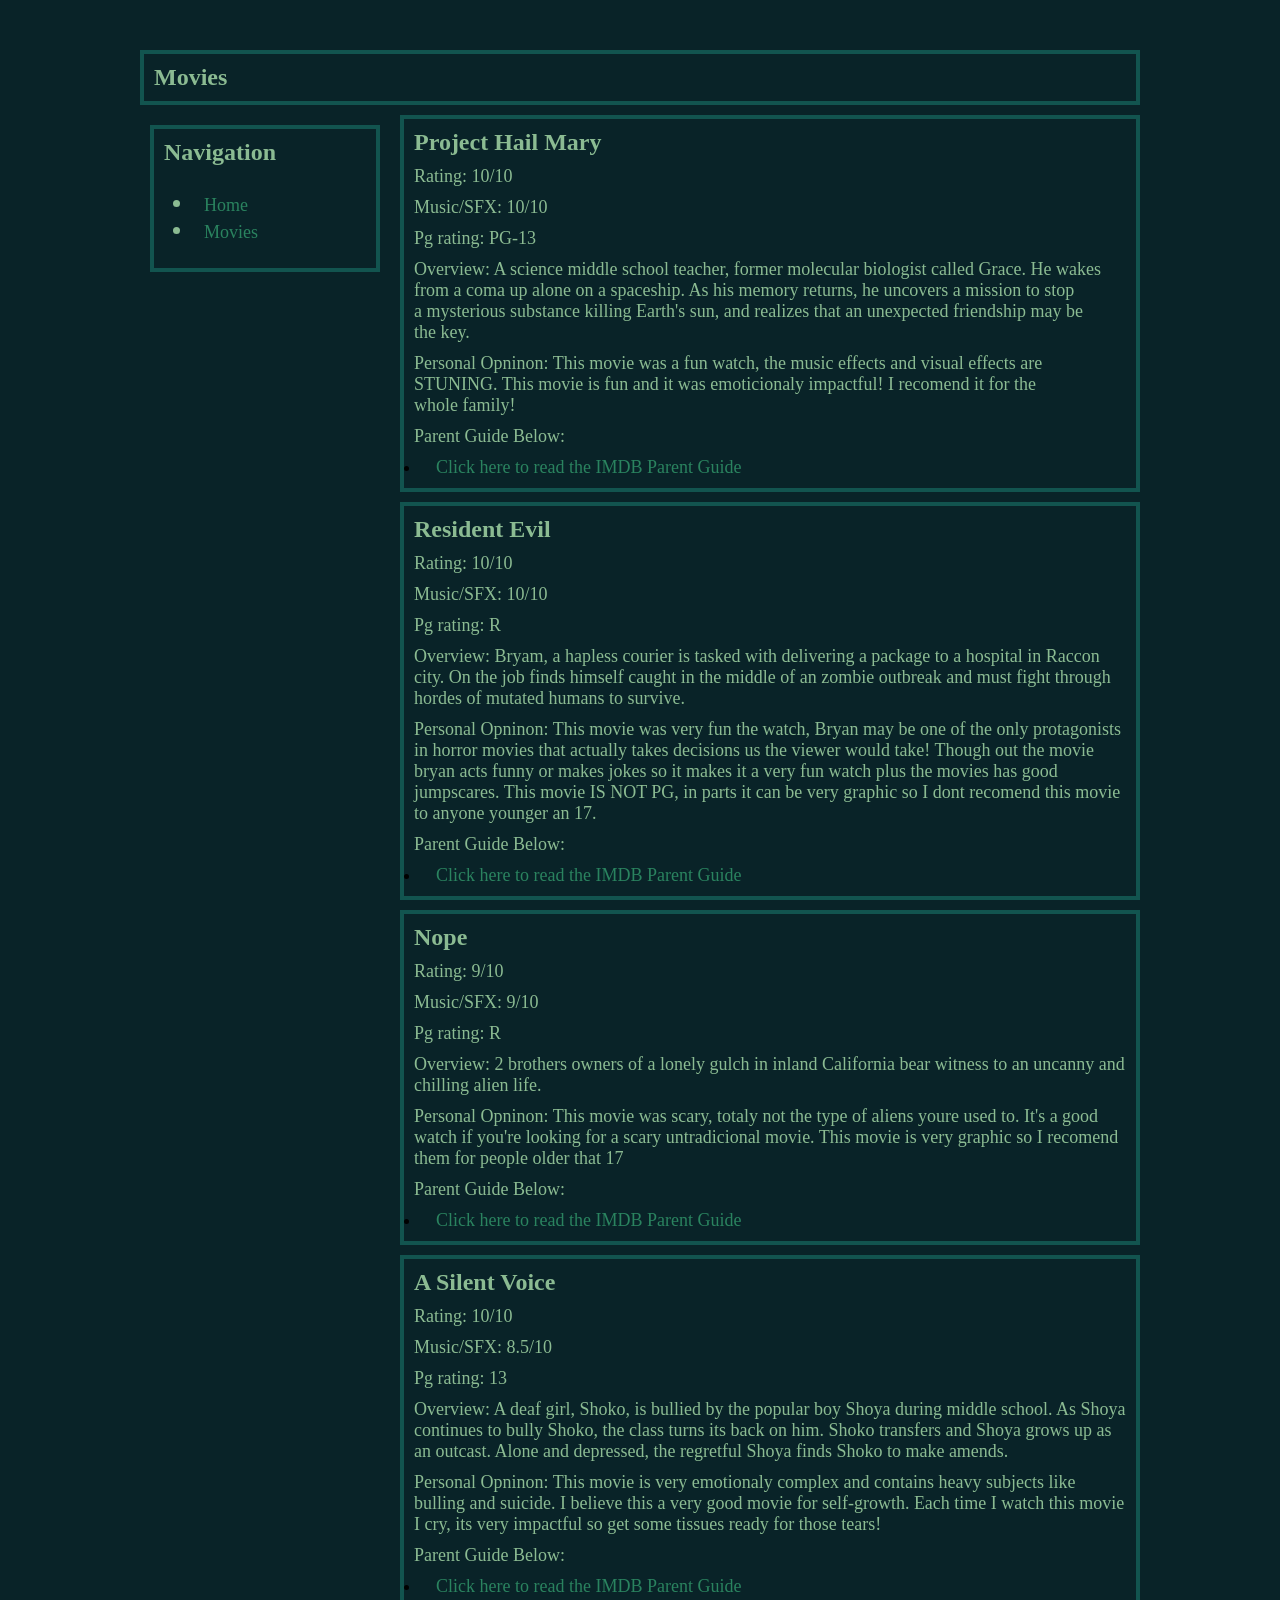
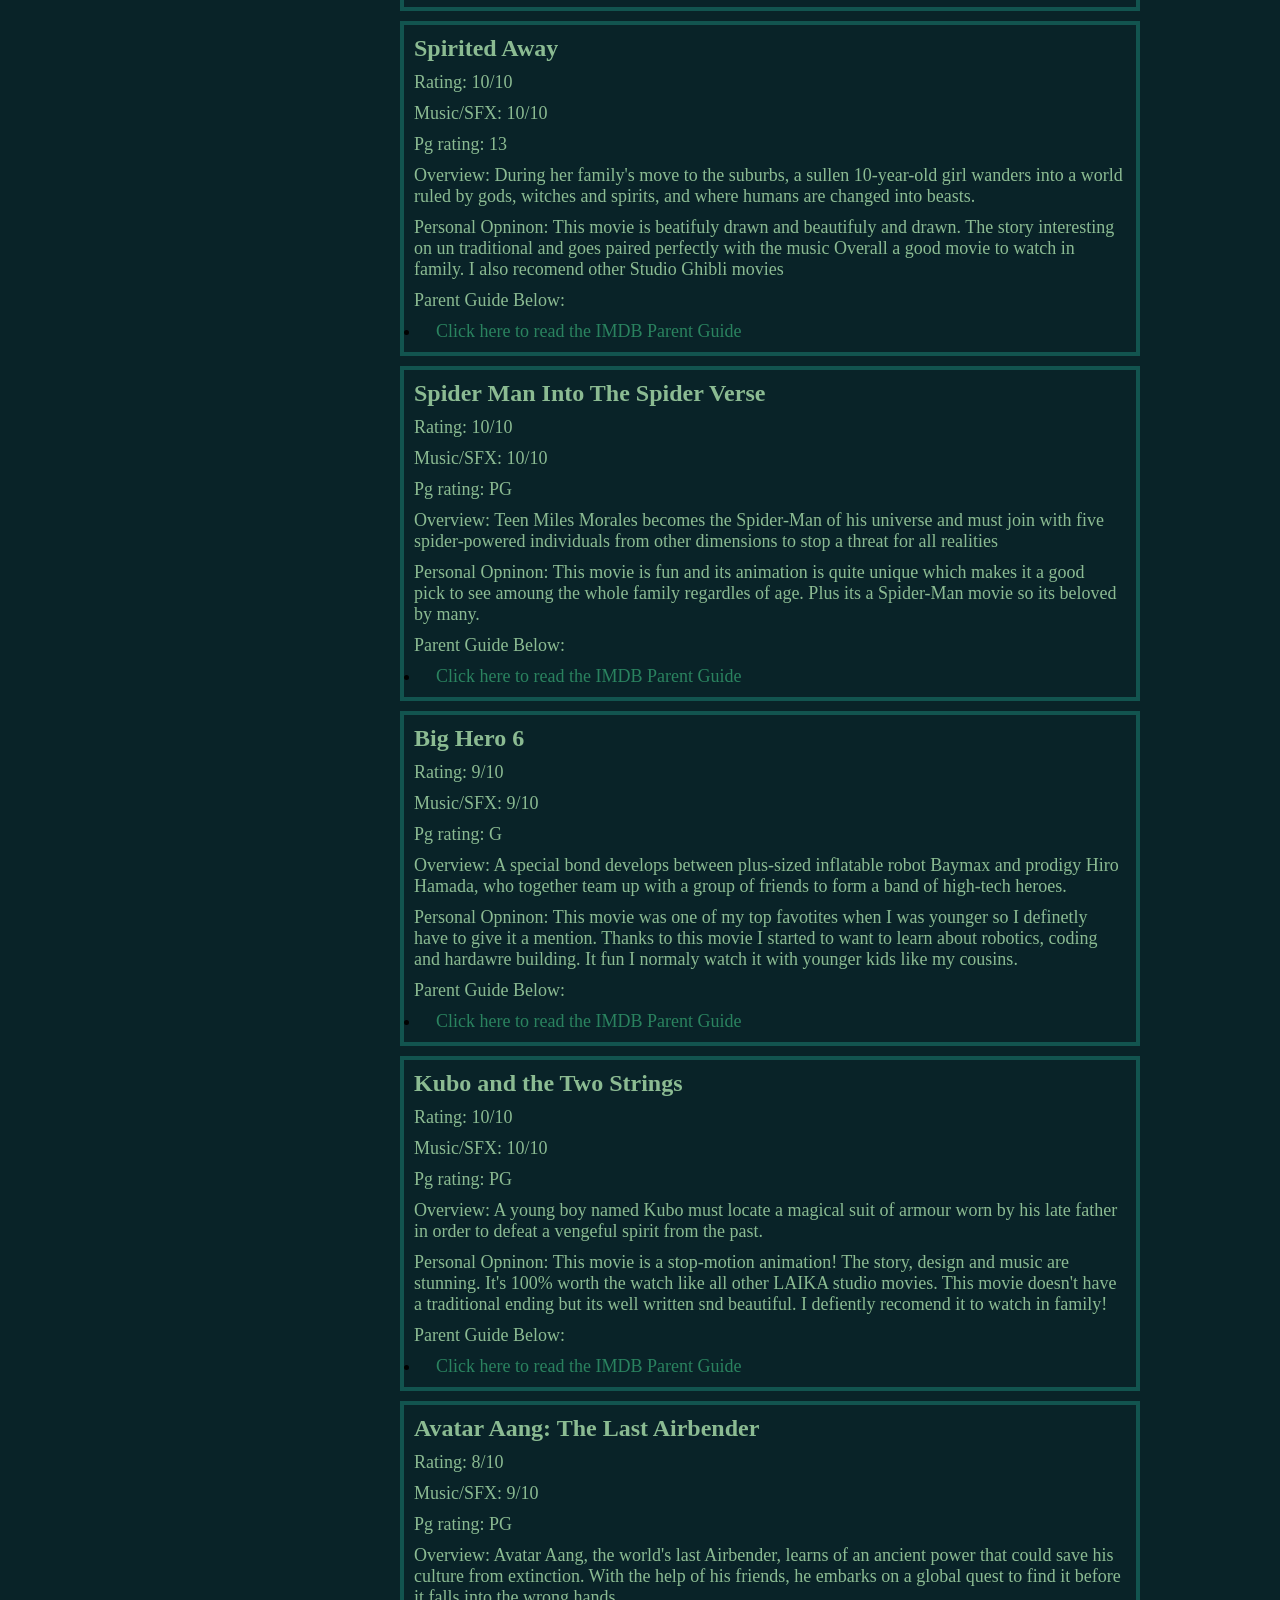
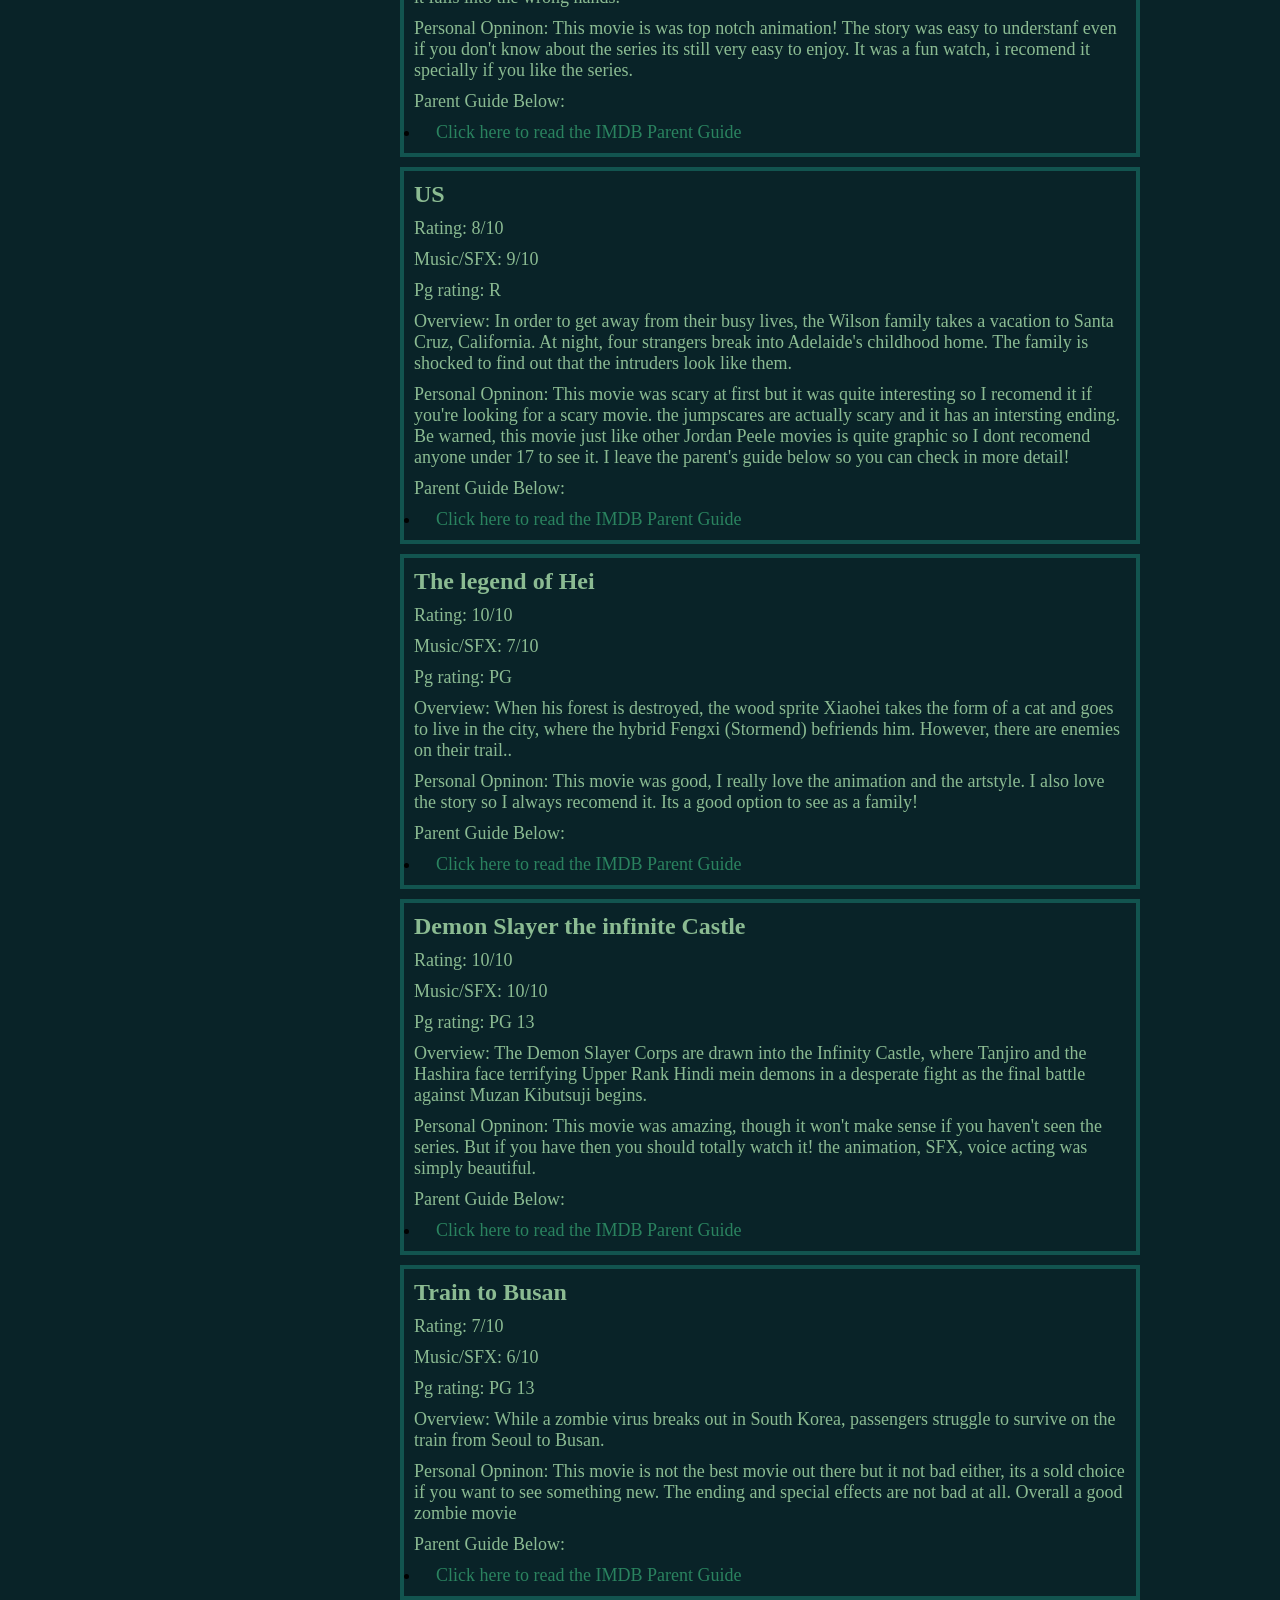
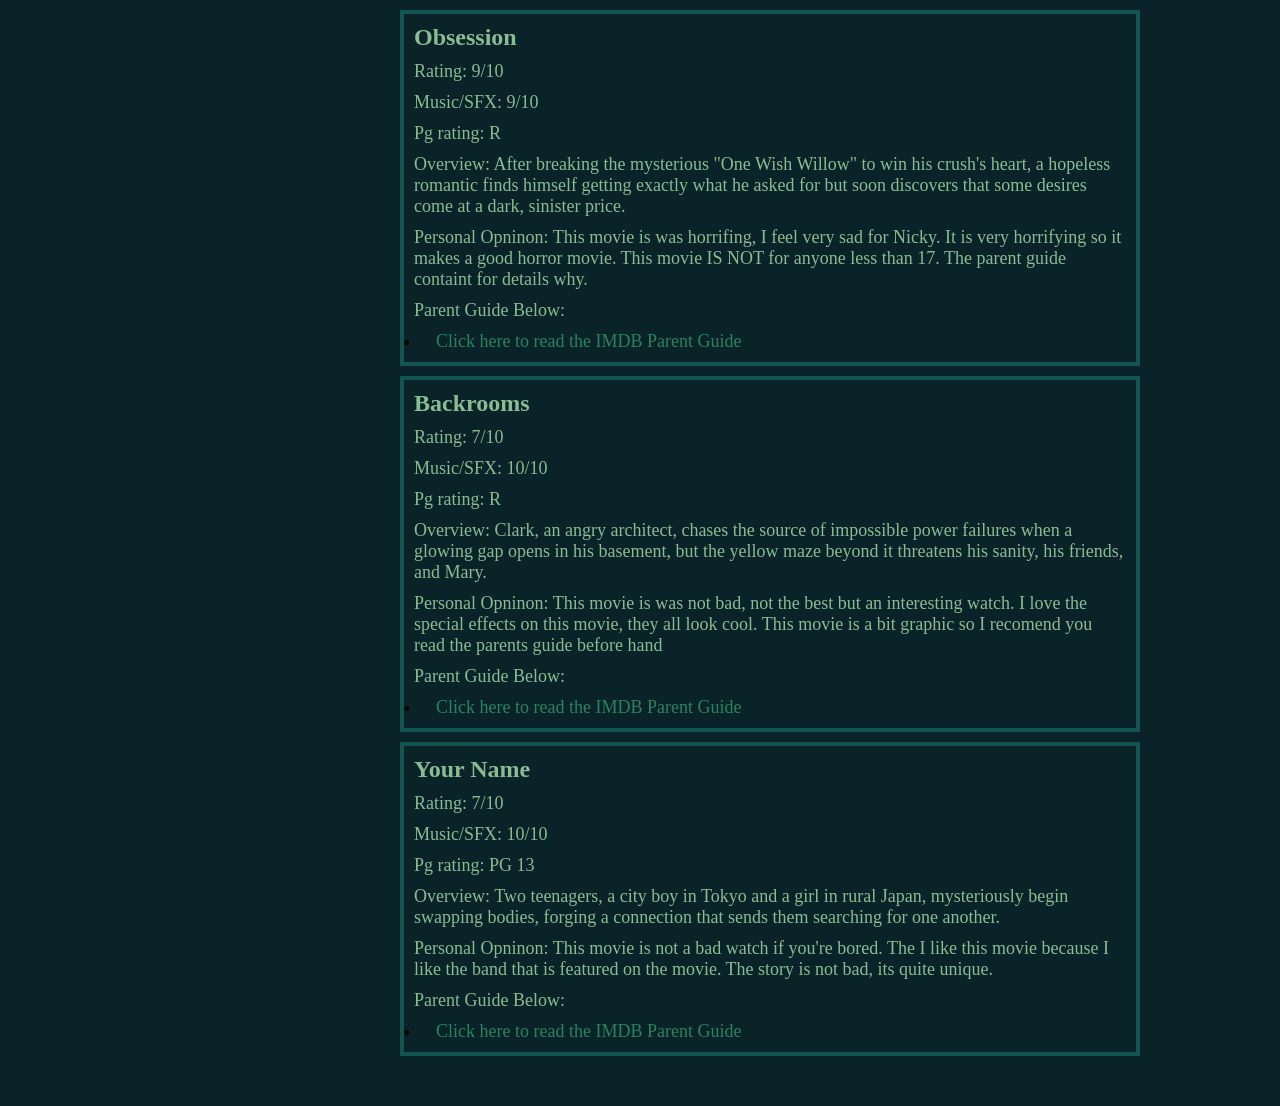
==== commit 4e3225d5: "more movies!" ====
--- a/movies.html
+++ b/movies.html
@@ -246,6 +246,137 @@
             </p>
             </footer9>
 
+            <footer10>
+            <h2 id="hei">The legend of Hei </h2>
+
+            <p>Rating: 10/10 </p>
+           <p> Music/SFX: 7/10</p>
+           <p>Pg rating: PG </p>
+
+           <p>Overview:
+            When his forest is destroyed, the wood sprite Xiaohei takes the form of a cat and goes to live in the city, 
+            where the hybrid Fengxi (Stormend) befriends him. However, there are enemies on their trail..
+           </p>
+
+            <p>Personal Opninon:
+            This movie was good, I really love the animation and the artstyle. I also love the story so I always recomend it.
+            Its a good option to see as a family!
+         </p>
+            
+            <p>Parent Guide Below:
+                <li><a href="https://www.imdb.com/title/tt10734928/parentalguide/">Click here to read the IMDB Parent Guide</a></li>
+            </p>
+            </footer10>
+
+            <footer11>
+            <h2 id="demon-slayer">Demon Slayer the infinite Castle</h2>
+
+            <p>Rating: 10/10 </p>
+           <p> Music/SFX: 10/10</p>
+           <p>Pg rating: PG 13 </p>
+
+           <p>Overview:
+            The Demon Slayer Corps are drawn into the Infinity Castle, where Tanjiro and the Hashira face terrifying Upper Rank Hindi
+             mein demons in a desperate fight as the final battle against Muzan Kibutsuji begins.
+           </p>
+
+            <p>Personal Opninon:
+            This movie was amazing, though it won't make sense if you haven't seen the series. But if you have then
+            you should totally watch it! the animation, SFX, voice acting was simply beautiful.
+         </p>
+            
+            <p>Parent Guide Below:
+                <li><a href="https://www.imdb.com/title/tt32820897/parentalguide/">Click here to read the IMDB Parent Guide</a></li>
+            </p>
+            </footer11>
+
+            <footer12>
+            <h2 id="train-to-busan">Train to Busan</h2>
+
+            <p>Rating: 7/10 </p>
+           <p> Music/SFX: 6/10</p>
+           <p>Pg rating: PG 13 </p>
+
+           <p>Overview:
+            While a zombie virus breaks out in South Korea, passengers struggle to survive on the train from Seoul to Busan.
+           </p>
+
+            <p>Personal Opninon:
+            This movie is not the best movie out there but it not bad either, its a sold choice if you want to see something new.
+            The ending and special effects are not bad at all. Overall a good zombie movie
+         </p>
+            
+            <p>Parent Guide Below:
+                <li><a href="https://www.imdb.com/title/tt5700672/parentalguide/">Click here to read the IMDB Parent Guide</a></li>
+            </p>
+            </footer12>
+
+            <footer13>
+            <h2 id="obsession"> Obsession </h2>
+
+            <p>Rating: 9/10 </p>
+           <p> Music/SFX: 9/10</p>
+           <p>Pg rating: R </p>
+
+           <p>Overview:
+            After breaking the mysterious "One Wish Willow" to win his crush's heart, a hopeless romantic finds himself getting exactly what 
+            he asked for but soon discovers that some desires come at a dark, sinister price.
+           </p>
+
+            <p>Personal Opninon:
+            This movie is was horrifing, I feel very sad for Nicky. It is very horrifying so it makes a good horror movie.
+            This movie IS NOT for anyone less than 17. The parent guide containt for details why.
+         </p>
+            
+            <p>Parent Guide Below:
+                <li><a href="https://www.imdb.com/title/tt37287335/parentalguide/">Click here to read the IMDB Parent Guide</a></li>
+            </p>
+            </footer13>
+
+            <footer14>
+            <h2 id="backrooms">Backrooms</h2>
+
+            <p>Rating: 7/10 </p>
+           <p> Music/SFX: 10/10</p>
+           <p>Pg rating: R </p>
+
+           <p>Overview:
+            Clark, an angry architect, chases the source of impossible power failures when a glowing gap opens in his basement, 
+            but the yellow maze beyond it threatens his sanity, his friends, and Mary.
+           </p>
+
+            <p>Personal Opninon:
+            This movie is was not bad, not the best but an interesting watch. I love the special effects on this movie, they all 
+            look cool. This movie is a bit graphic so I recomend you read the parents guide before hand
+         </p>
+            
+            <p>Parent Guide Below:
+                <li><a href="https://www.imdb.com/title/tt26657236/parentalguide/">Click here to read the IMDB Parent Guide</a></li>
+            </p>
+            </footer14>
+
+            <footer15>
+            <h2 id="your-name">Your Name </h2>
+
+            <p>Rating: 7/10 </p>
+           <p> Music/SFX: 10/10</p>
+           <p>Pg rating: PG 13 </p>
+
+           <p>Overview:
+            Two teenagers, a city boy in Tokyo and a girl in rural Japan, mysteriously begin swapping bodies, 
+            forging a connection that sends them searching for one another.
+           </p>
+
+            <p>Personal Opninon:
+            This movie is not a bad watch if you're bored. The I like this movie because I like the band that is featured on 
+            the movie. The story is not bad, its quite unique.
+         </p>
+            
+            <p>Parent Guide Below:
+                <li><a href="https://www.imdb.com/title/tt5311514/parentalguide/">Click here to read the IMDB Parent Guide</a></li>
+            </p>
+            </footer14>
+
 
         </div>
 
--- a/style.css
+++ b/style.css
@@ -7,7 +7,8 @@
         grid-template-columns: 250px auto;
     }
 
-    header,nav,main,footer,footer2,footer3,footer4,footer5,footer6,footer7,footer8,footer9{ 
+    header,nav,main,footer,footer2,footer3,footer4,footer5,footer6,footer7,footer8,
+    footer9,footer10,footer11,footer12,footer13,footer14,footer15{ 
         border: #12544F 4px solid;
     }
     header{
@@ -64,7 +65,31 @@
         grid-column: 2/4;
         grid-row: 11/12;
     }
-
+    footer10{
+        grid-column: 2/4;
+        grid-row: 12/13;
+    }
+    footer11{
+        grid-column: 2/4;
+        grid-row: 13/14;
+    }
+    footer12{
+        grid-column: 2/4;
+        grid-row: 14/15;
+    }
+    footer13{
+        grid-column: 2/4;
+        grid-row: 15/16;
+    }
+    footer14{
+        grid-column: 2/4;
+        grid-row: 16/17;
+    }
+
+    footer15{
+        grid-column: 2/4;
+        grid-row: 17/18;
+    }
     body {
         background-color: #092328;
     }
@@ -81,7 +106,7 @@
     }
     a {
         font-size: large;
-        color: #8BBB92;
+        color: #2A835F;
         text-decoration: none;
         text-wrap: pretty;
         margin: 10px;
@@ -229,4 +254,83 @@
             
         }
     
-    }+    }
+    @layer movie-button-layer{
+        .hei-button{
+            display: block;
+            position: absolute;
+            top: 1570px;
+            left: 100px;
+            z-index: 10;
+            text-decoration: none;
+            text-align: center;
+            
+        }
+    
+    }
+    @layer movie-button-layer{
+        .demon-slayer-button{
+            display: block;
+            position: absolute;
+            top: 1570px;
+            left: 480px;
+            z-index: 10;
+            text-decoration: none;
+            text-align: center;
+            
+        }
+    
+    }
+    @layer movie-button-layer{
+        .train-to-busan-button{
+            display: block;
+            position: absolute;
+            top: 1570px;
+            left: 850px;
+            z-index: 10;
+            text-decoration: none;
+            text-align: center;
+            
+        }
+    
+    }
+    @layer movie-button-layer{
+        .obsession{
+            display: block;
+            position: absolute;
+            top: 1980px;
+            left: 100px;
+            z-index: 10;
+            text-decoration: none;
+            text-align: center;
+            
+        }
+    
+    }
+    @layer movie-button-layer{
+        .backrooms{
+            display: block;
+            position: absolute;
+            top: 1980px;
+            left: 480px;
+            z-index: 10;
+            text-decoration: none;
+            text-align: center;
+            
+        }
+    
+    }
+    @layer movie-button-layer{
+        .your-name{
+            display: block;
+            position: absolute;
+            top: 1980px;
+            left: 850px;
+            z-index: 10;
+            text-decoration: none;
+            text-align: center;
+            
+        }
+    
+    }
+    
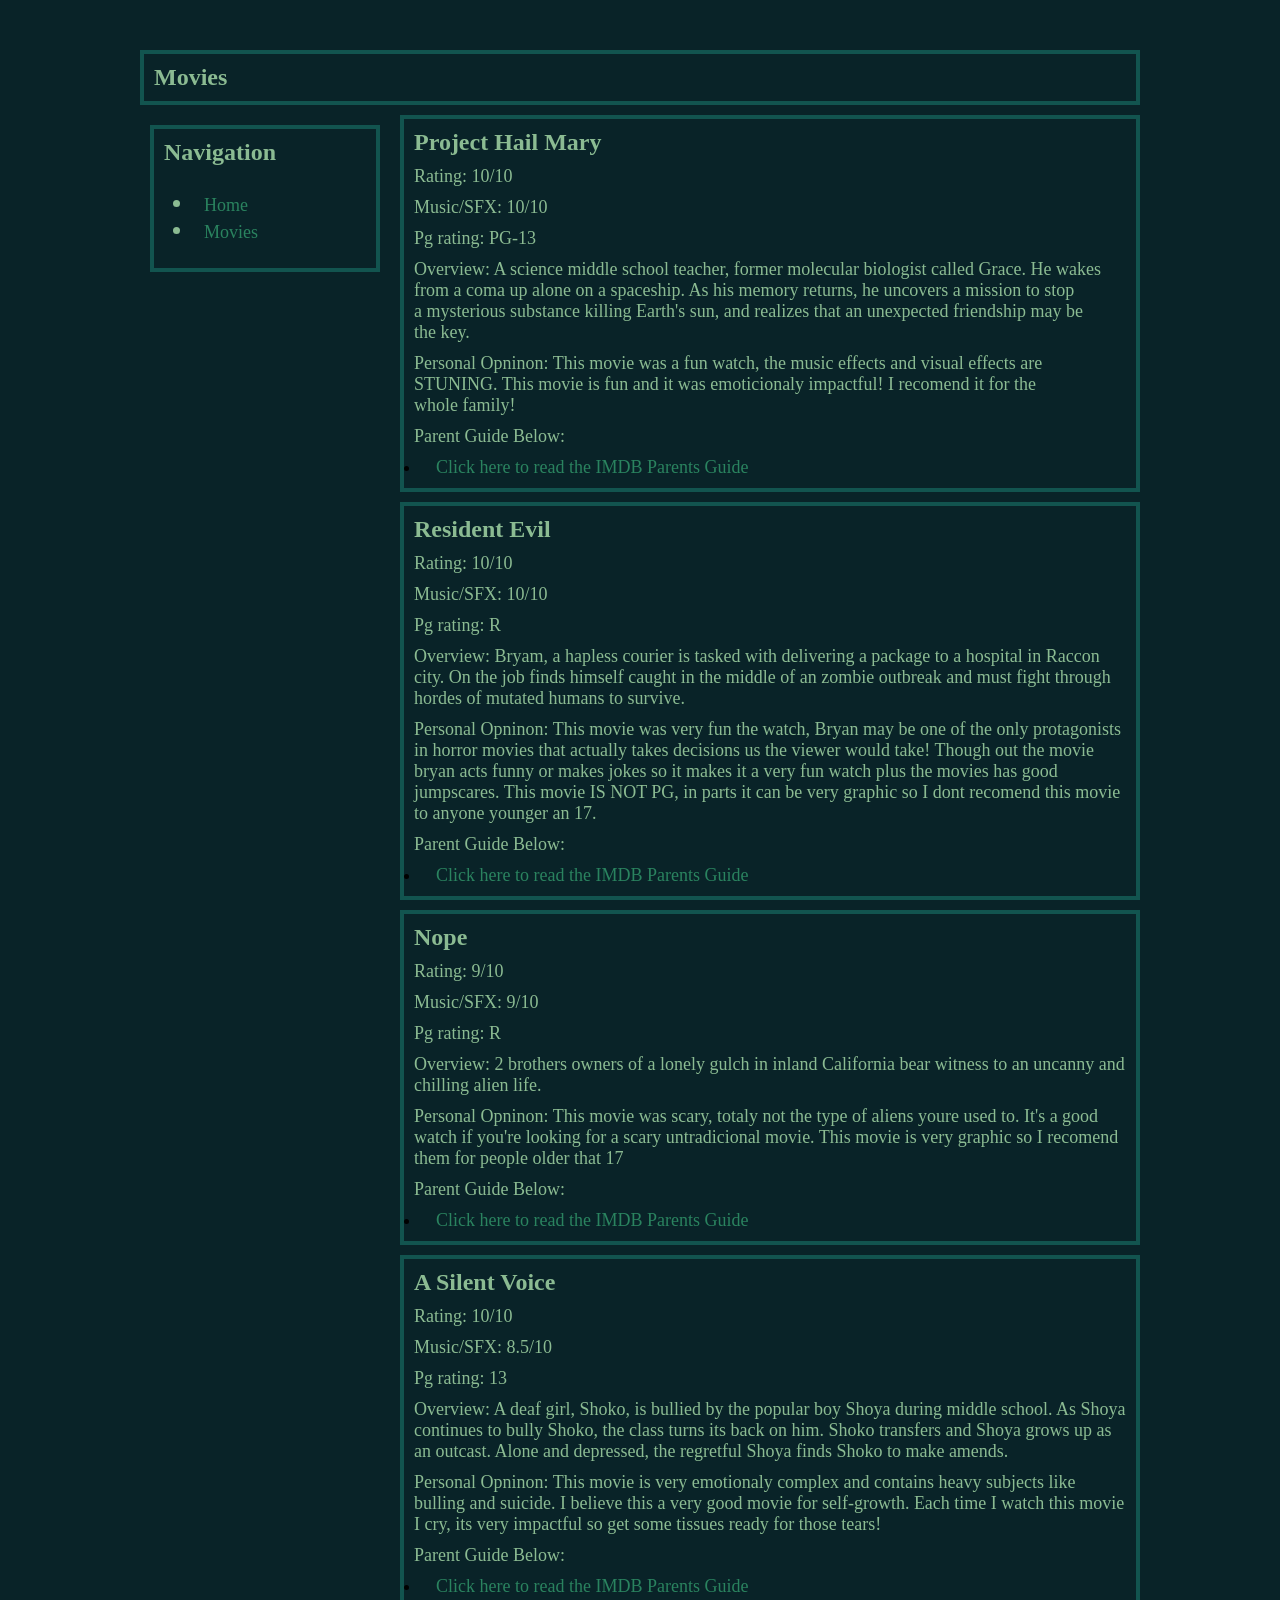
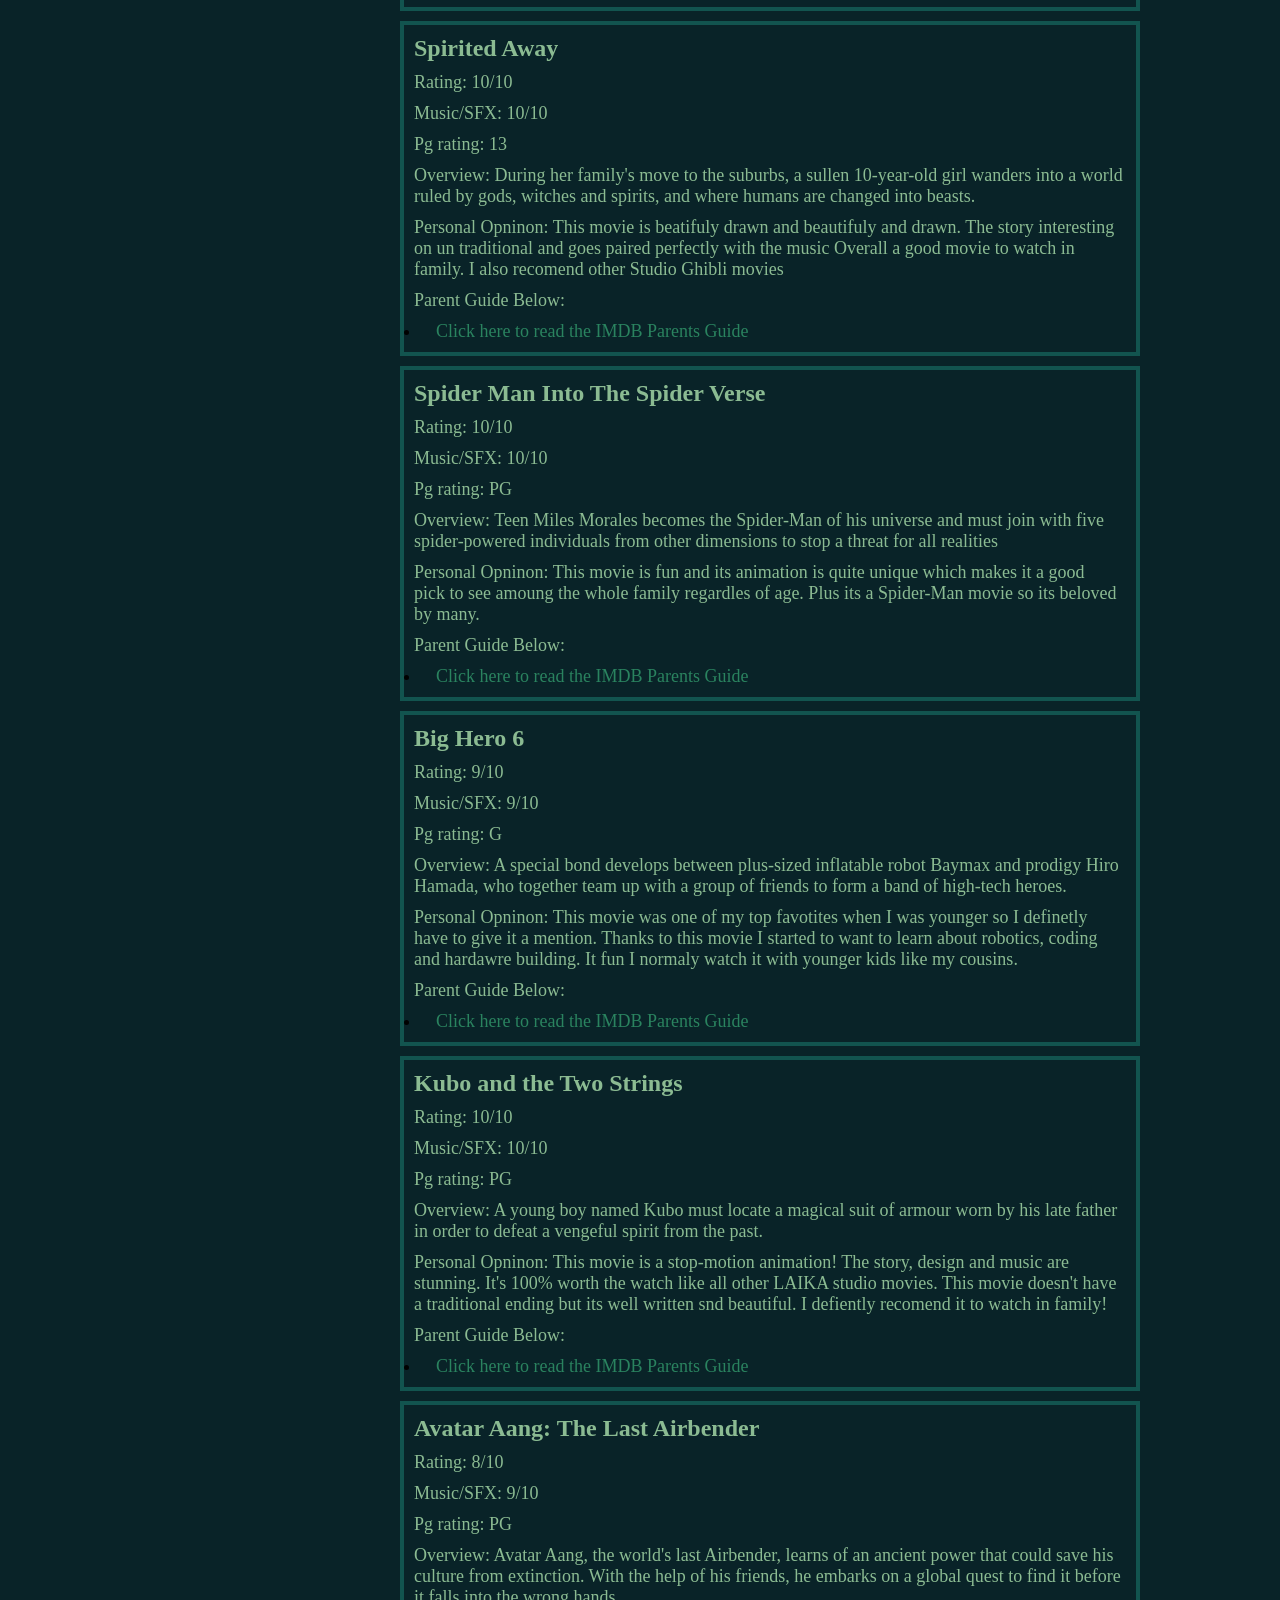
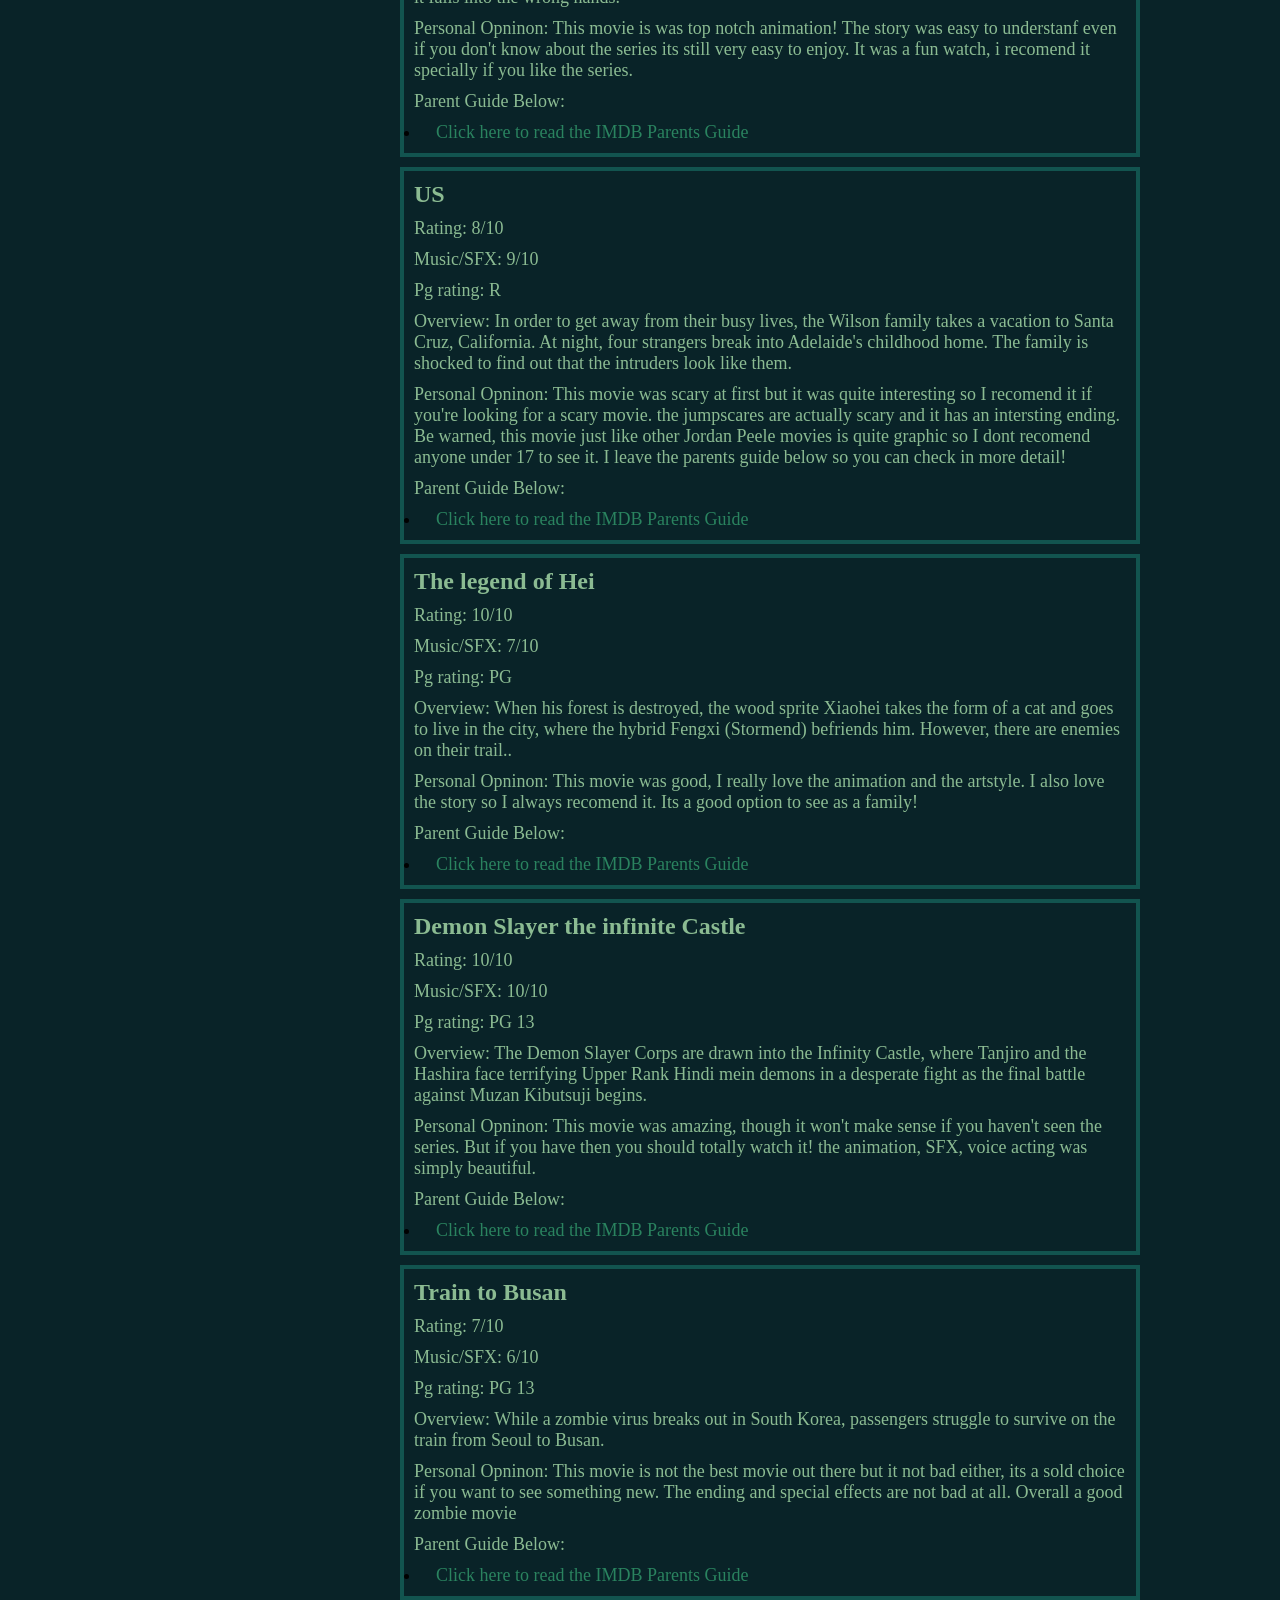
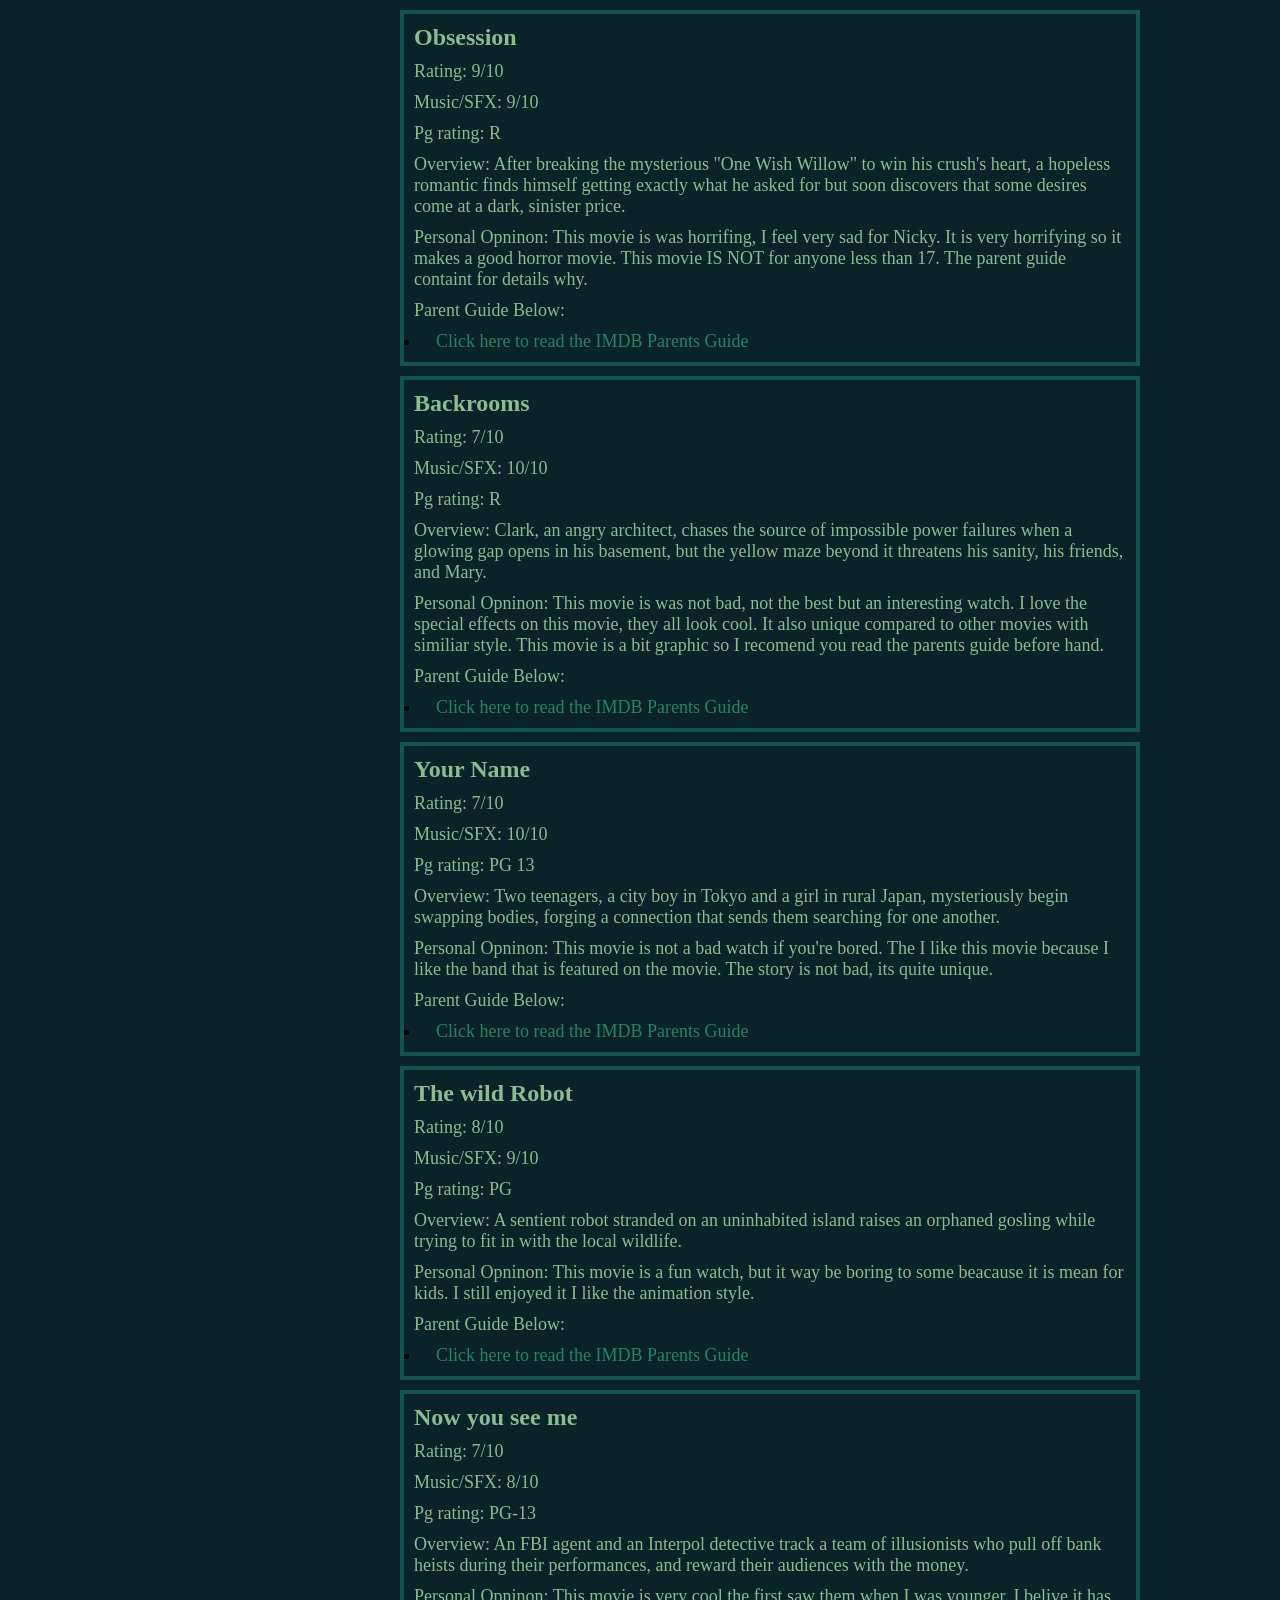
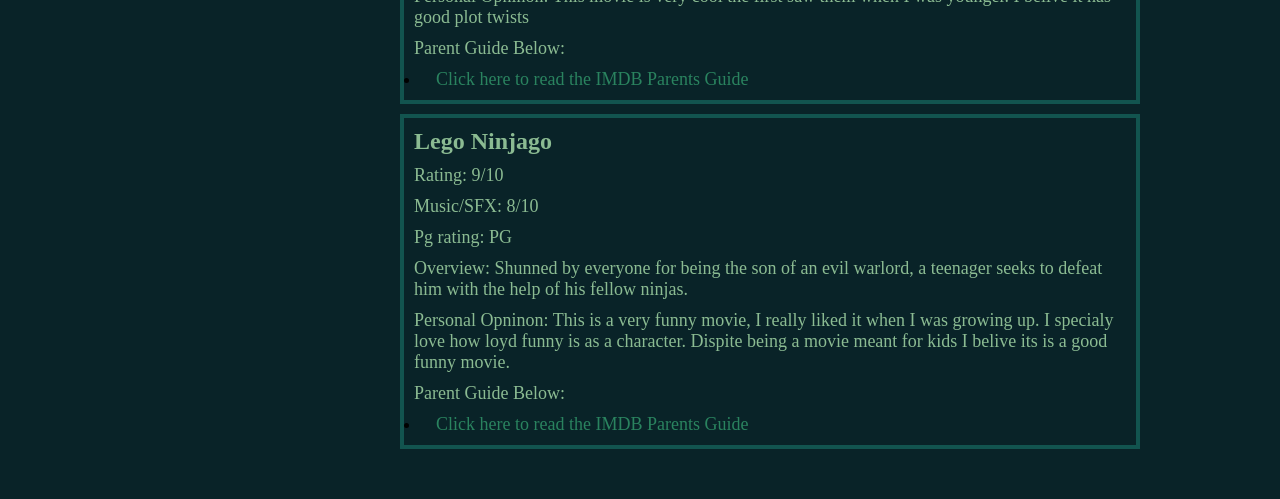
==== commit 8a100e0a: "New movies+typos" ====
--- a/movies.html
+++ b/movies.html
@@ -35,7 +35,7 @@
             and it was emoticionaly impactful! I recomend it for the whole family!</p>
             
             <p>Parent Guide Below:
-                <li><a href="https://www.imdb.com/title/tt12042730/parentalguide/?_ssoLoop=1">Click here to read the IMDB Parent Guide</a></li>
+                <li><a href="https://www.imdb.com/title/tt12042730/parentalguide/?_ssoLoop=1">Click here to read the IMDB Parents Guide</a></li>
             </p>
             </main>
 
@@ -59,7 +59,7 @@
             to anyone younger an 17.</p>
             
             <p>Parent Guide Below:
-                <li><a href="https://www.imdb.com/title/tt35538033/parentalguide/">Click here to read the IMDB Parent Guide</a></li>
+                <li><a href="https://www.imdb.com/title/tt35538033/parentalguide/">Click here to read the IMDB Parents Guide</a></li>
             </p>
             </footer>
 
@@ -80,7 +80,7 @@
             a scary untradicional movie. This movie is very graphic so I recomend them for people older that 17</p>
             
             <p>Parent Guide Below:
-                <li><a href="https://www.imdb.com/title/tt10954984/parentalguide/">Click here to read the IMDB Parent Guide</a></li>
+                <li><a href="https://www.imdb.com/title/tt10954984/parentalguide/">Click here to read the IMDB Parents Guide</a></li>
             </p>
             </footer2>
 
@@ -103,7 +103,7 @@
              movie for self-growth. Each time I watch this movie I cry, its very impactful so get some tissues ready for those tears!</p>
             
             <p>Parent Guide Below:
-                <li><a href="https://www.imdb.com/title/tt5323662/parentalguide/">Click here to read the IMDB Parent Guide</a></li>
+                <li><a href="https://www.imdb.com/title/tt5323662/parentalguide/">Click here to read the IMDB Parents Guide</a></li>
             </p>
             </footer3>
 
@@ -124,7 +124,7 @@
              the music Overall a good movie to watch in family. I also recomend other Studio Ghibli movies</p>
             
             <p>Parent Guide Below:
-                <li><a href="https://www.imdb.com/title/tt0245429/parentalguide/">Click here to read the IMDB Parent Guide</a></li>
+                <li><a href="https://www.imdb.com/title/tt0245429/parentalguide/">Click here to read the IMDB Parents Guide</a></li>
             </p>
             </footer4>
 
@@ -146,7 +146,7 @@
             amoung the whole family regardles of age. Plus its a Spider-Man movie so its beloved by many. </p>
             
             <p>Parent Guide Below:
-                <li><a href="https://www.imdb.com/title/tt4633694/parentalguide/">Click here to read the IMDB Parent Guide</a></li>
+                <li><a href="https://www.imdb.com/title/tt4633694/parentalguide/">Click here to read the IMDB Parents Guide</a></li>
             </p>
             </footer5>
 
@@ -170,7 +170,7 @@
          </p>
             
             <p>Parent Guide Below:
-                <li><a href="https://www.imdb.com/title/tt2245084/parentalguide/">Click here to read the IMDB Parent Guide</a></li>
+                <li><a href="https://www.imdb.com/title/tt2245084/parentalguide/">Click here to read the IMDB Parents Guide</a></li>
             </p>
             </footer6>
 
@@ -193,7 +193,7 @@
          </p>
             
             <p>Parent Guide Below:
-                <li><a href="https://www.imdb.com/title/tt4302938/parentalguide/">Click here to read the IMDB Parent Guide</a></li>
+                <li><a href="https://www.imdb.com/title/tt4302938/parentalguide/">Click here to read the IMDB Parents Guide</a></li>
             </p>
             </footer7>
 
@@ -216,7 +216,7 @@
          </p>
             
             <p>Parent Guide Below:
-                <li><a href="https://www.imdb.com/title/tt18259538/parentalguide/">Click here to read the IMDB Parent Guide</a></li>
+                <li><a href="https://www.imdb.com/title/tt18259538/parentalguide/">Click here to read the IMDB Parents Guide</a></li>
             </p>
             </footer8>
 
@@ -237,12 +237,12 @@
             <p>Personal Opninon:
             This movie was scary at first but it was quite interesting so I recomend it if you're looking for a scary movie.
             the jumpscares are actually scary and it has an intersting ending. Be warned, this movie just like other Jordan Peele
-            movies is quite graphic so I dont recomend anyone under 17 to see it. I leave the parent's guide below so you can check in 
+            movies is quite graphic so I dont recomend anyone under 17 to see it. I leave the parents guide below so you can check in 
             more detail! 
          </p>
             
             <p>Parent Guide Below:
-                <li><a href="https://www.imdb.com/title/tt6857112/parentalguide/">Click here to read the IMDB Parent Guide</a></li>
+                <li><a href="https://www.imdb.com/title/tt6857112/parentalguide/">Click here to read the IMDB Parents Guide</a></li>
             </p>
             </footer9>
 
@@ -264,7 +264,7 @@
          </p>
             
             <p>Parent Guide Below:
-                <li><a href="https://www.imdb.com/title/tt10734928/parentalguide/">Click here to read the IMDB Parent Guide</a></li>
+                <li><a href="https://www.imdb.com/title/tt10734928/parentalguide/">Click here to read the IMDB Parents Guide</a></li>
             </p>
             </footer10>
 
@@ -286,7 +286,7 @@
          </p>
             
             <p>Parent Guide Below:
-                <li><a href="https://www.imdb.com/title/tt32820897/parentalguide/">Click here to read the IMDB Parent Guide</a></li>
+                <li><a href="https://www.imdb.com/title/tt32820897/parentalguide/">Click here to read the IMDB Parents Guide</a></li>
             </p>
             </footer11>
 
@@ -307,7 +307,7 @@
          </p>
             
             <p>Parent Guide Below:
-                <li><a href="https://www.imdb.com/title/tt5700672/parentalguide/">Click here to read the IMDB Parent Guide</a></li>
+                <li><a href="https://www.imdb.com/title/tt5700672/parentalguide/">Click here to read the IMDB Parents Guide</a></li>
             </p>
             </footer12>
 
@@ -329,7 +329,7 @@
          </p>
             
             <p>Parent Guide Below:
-                <li><a href="https://www.imdb.com/title/tt37287335/parentalguide/">Click here to read the IMDB Parent Guide</a></li>
+                <li><a href="https://www.imdb.com/title/tt37287335/parentalguide/">Click here to read the IMDB Parents Guide</a></li>
             </p>
             </footer13>
 
@@ -347,11 +347,12 @@
 
             <p>Personal Opninon:
             This movie is was not bad, not the best but an interesting watch. I love the special effects on this movie, they all 
-            look cool. This movie is a bit graphic so I recomend you read the parents guide before hand
-         </p>
-            
-            <p>Parent Guide Below:
-                <li><a href="https://www.imdb.com/title/tt26657236/parentalguide/">Click here to read the IMDB Parent Guide</a></li>
+            look cool. It also unique compared to other movies with similiar style. 
+            This movie is a bit graphic so I recomend you read the parents guide before hand.
+         </p>
+            
+            <p>Parent Guide Below:
+                <li><a href="https://www.imdb.com/title/tt26657236/parentalguide/">Click here to read the IMDB Parents Guide</a></li>
             </p>
             </footer14>
 
@@ -373,9 +374,75 @@
          </p>
             
             <p>Parent Guide Below:
-                <li><a href="https://www.imdb.com/title/tt5311514/parentalguide/">Click here to read the IMDB Parent Guide</a></li>
-            </p>
-            </footer14>
+                <li><a href="https://www.imdb.com/title/tt5311514/parentalguide/">Click here to read the IMDB Parents Guide</a></li>
+            </p>
+            </footer15>
+
+            <footer16>
+            <h2 id="wild">The wild Robot</h2>
+
+            <p>Rating: 8/10 </p>
+           <p> Music/SFX: 9/10</p>
+           <p>Pg rating: PG </p>
+
+           <p>Overview:
+            A sentient robot stranded on an uninhabited island raises an orphaned gosling while trying to fit in with the local wildlife.
+           </p>
+
+            <p>Personal Opninon:
+            This movie is a fun watch, but it way be boring to some beacause it is mean for kids. I still enjoyed it
+            I like the animation style.
+         </p>
+            
+            <p>Parent Guide Below:
+                <li><a href="https://www.imdb.com/title/tt29623480/parentalguide/">Click here to read the IMDB Parents Guide</a></li>
+            </p>
+            </footer16>
+
+            <footer17>
+            <h2 id="now">Now you see me</h2>
+
+            <p>Rating: 7/10 </p>
+           <p> Music/SFX: 8/10</p>
+           <p>Pg rating: PG-13 </p>
+
+           <p>Overview:
+            An FBI agent and an Interpol detective track a team of illusionists who pull off bank heists during 
+            their performances, and reward their audiences with the money.
+           </p>
+
+            <p>Personal Opninon:
+            This movie is very cool the first saw them when I was younger. I belive it has good plot twists
+         </p>
+            
+            <p>Parent Guide Below:
+                <li><a href="https://www.imdb.com/title/tt1670345/parentalguide/">Click here to read the IMDB Parents Guide</a></li>
+            </p>
+            </footer17>
+
+            <footer18>
+            <h2 id="ninja">Lego Ninjago</h2>
+
+            <p>Rating: 9/10 </p>
+           <p> Music/SFX: 8/10</p>
+           <p>Pg rating: PG </p>
+
+           <p>Overview:
+           Shunned by everyone for being the son of an evil warlord, 
+           a teenager seeks to defeat him with the help of his fellow ninjas.
+           </p>
+
+            <p>Personal Opninon:
+            This is a very funny movie, I really liked it when I was growing up. 
+            I specialy love how loyd funny is as a character. Dispite being a movie meant for kids I belive its is a good
+            funny movie.
+
+         </p>
+            
+            <p>Parent Guide Below:
+                <li><a href="https://www.imdb.com/title/tt3014284/parentalguide/">Click here to read the IMDB Parents Guide</a></li>
+            </p>
+            </footer17>
 
 
         </div>
--- a/style.css
+++ b/style.css
@@ -8,7 +8,7 @@
     }
 
     header,nav,main,footer,footer2,footer3,footer4,footer5,footer6,footer7,footer8,
-    footer9,footer10,footer11,footer12,footer13,footer14,footer15{ 
+    footer9,footer10,footer11,footer12,footer13,footer14,footer15,footer16,footer17,footer18{ 
         border: #12544F 4px solid;
     }
     header{
@@ -89,6 +89,20 @@
     footer15{
         grid-column: 2/4;
         grid-row: 17/18;
+    }
+
+    footer16{
+        grid-column: 2/4;
+        grid-row: 18/19;
+    }
+
+    footer17{
+        grid-column: 2/4;
+        grid-row: 19/20;
+    }
+    footer18{
+        grid-column: 2/4;
+        grid-row: 20/21;
     }
     body {
         background-color: #092328;
@@ -130,207 +144,211 @@
             text-decoration: none;
             text-align: center;
             
+    
+    }
+
+        .re-button{
+            display: block;
+            position: absolute;
+            top: 340px;
+            left: 850px;
+
+            z-index: 10;
+            text-decoration: none;
+            text-align: center;
+            
+    
+    }
+
+
+        .nope-button{
+            display: block;
+            position: absolute;
+            top: 340px;
+            left: 480px;
+            z-index: 10;
+            text-decoration: none;
+            text-align: center;
+            
+    
+    }
+
+        .silent-voice-button{
+            display: block;
+            position: absolute;
+            top: 740px;
+            left: 100px;
+            z-index: 10;
+            text-decoration: none;
+            text-align: center;
+            
+    
+    }
+        .spirited-away-button{
+            display: block;
+            position: absolute;
+            top: 740px;
+            left: 480px;
+            z-index: 10;
+            text-decoration: none;
+            text-align: center;
+            
+    
+    }
+        .spider-man-button{
+            display: block;
+            position: absolute;
+            top: 740px;
+            left: 850px;
+            z-index: 10;
+            text-decoration: none;
+            text-align: center;
+            
+    
+    }
+        .big-hero-button{
+            display: block;
+            position: absolute;
+            top: 740px;
+            left: 850px;
+            z-index: 10;
+            text-decoration: none;
+            text-align: center;
+            
+    
+    }
+        .kubo-button{
+            display: block;
+            position: absolute;
+            top: 1150px;
+            left: 100px;
+            z-index: 10;
+            text-decoration: none;
+            text-align: center;
+            
+    
+    }
+        .aang-button{
+            display: block;
+            position: absolute;
+            top: 1150px;
+            left: 480px;
+            z-index: 10;
+            text-decoration: none;
+            text-align: center;
+            
+    
+    }
+        .us-button{
+            display: block;
+            position: absolute;
+            top: 1150px;
+            left: 850px;
+            z-index: 10;
+            text-decoration: none;
+            text-align: center;
+            
+    
+    }
+        .hei-button{
+            display: block;
+            position: absolute;
+            top: 1570px;
+            left: 100px;
+            z-index: 10;
+            text-decoration: none;
+            text-align: center;
+            
+    
+    }
+        .demon-slayer-button{
+            display: block;
+            position: absolute;
+            top: 1570px;
+            left: 480px;
+            z-index: 10;
+            text-decoration: none;
+            text-align: center;
+            
+    
+    }
+        .train-to-busan-button{
+            display: block;
+            position: absolute;
+            top: 1570px;
+            left: 850px;
+            z-index: 10;
+            text-decoration: none;
+            text-align: center;
+            
+    
+    }
+        .obsession{
+            display: block;
+            position: absolute;
+            top: 1980px;
+            left: 100px;
+            z-index: 10;
+            text-decoration: none;
+            text-align: center;
+            
+    
+    }
+        .backrooms{
+            display: block;
+            position: absolute;
+            top: 1980px;
+            left: 480px;
+            z-index: 10;
+            text-decoration: none;
+            text-align: center;
+            
+    
+    }
+        .your-name{
+            display: block;
+            position: absolute;
+            top: 1980px;
+            left: 850px;
+            z-index: 10;
+            text-decoration: none;
+            text-align: center;
+            
+    
+    }
+        .wild{
+            display: block;
+            position: absolute;
+            top: 2400px;
+            left: 100px;
+            z-index: 10;
+            text-decoration: none;
+            text-align: center;
+            
+    
+    
+    }
+  
+        .now{
+            display: block;
+            position: absolute;
+            top: 2400px;
+            left: 480px;
+            z-index: 10;
+            text-decoration: none;
+            text-align: center;
+            
+    }
+        .ninja{
+            display: block;
+            position: absolute;
+            top: 2400px;
+            left: 850px;
+            z-index: 10;
+            text-decoration: none;
+            text-align: center;
+            
         }
     
     }
-
-    @layer movie-button-layer{
-        .re-button{
-            display: block;
-            position: absolute;
-            top: 340px;
-            left: 850px;
-
-            z-index: 10;
-            text-decoration: none;
-            text-align: center;
-            
-        }
-    
-    }
-
-
-     @layer movie-button-layer{
-        .nope-button{
-            display: block;
-            position: absolute;
-            top: 340px;
-            left: 480px;
-            z-index: 10;
-            text-decoration: none;
-            text-align: center;
-            
-        }
-    
-    }
-
-    @layer movie-button-layer{
-        .silent-voice-button{
-            display: block;
-            position: absolute;
-            top: 740px;
-            left: 100px;
-            z-index: 10;
-            text-decoration: none;
-            text-align: center;
-            
-        }
-    
-    }
-    @layer movie-button-layer{
-        .spirited-away-button{
-            display: block;
-            position: absolute;
-            top: 740px;
-            left: 480px;
-            z-index: 10;
-            text-decoration: none;
-            text-align: center;
-            
-        }
-    
-    }
-    @layer movie-button-layer{
-        .spider-man-button{
-            display: block;
-            position: absolute;
-            top: 740px;
-            left: 850px;
-            z-index: 10;
-            text-decoration: none;
-            text-align: center;
-            
-        }
-    
-    }
-    @layer movie-button-layer{
-        .big-hero-button{
-            display: block;
-            position: absolute;
-            top: 740px;
-            left: 850px;
-            z-index: 10;
-            text-decoration: none;
-            text-align: center;
-            
-        }
-    
-    }
-    @layer movie-button-layer{
-        .kubo-button{
-            display: block;
-            position: absolute;
-            top: 1150px;
-            left: 100px;
-            z-index: 10;
-            text-decoration: none;
-            text-align: center;
-            
-        }
-    
-    }
-    @layer movie-button-layer{
-        .aang-button{
-            display: block;
-            position: absolute;
-            top: 1150px;
-            left: 480px;
-            z-index: 10;
-            text-decoration: none;
-            text-align: center;
-            
-        }
-    
-    }
-    @layer movie-button-layer{
-        .us-button{
-            display: block;
-            position: absolute;
-            top: 1150px;
-            left: 850px;
-            z-index: 10;
-            text-decoration: none;
-            text-align: center;
-            
-        }
-    
-    }
-    @layer movie-button-layer{
-        .hei-button{
-            display: block;
-            position: absolute;
-            top: 1570px;
-            left: 100px;
-            z-index: 10;
-            text-decoration: none;
-            text-align: center;
-            
-        }
-    
-    }
-    @layer movie-button-layer{
-        .demon-slayer-button{
-            display: block;
-            position: absolute;
-            top: 1570px;
-            left: 480px;
-            z-index: 10;
-            text-decoration: none;
-            text-align: center;
-            
-        }
-    
-    }
-    @layer movie-button-layer{
-        .train-to-busan-button{
-            display: block;
-            position: absolute;
-            top: 1570px;
-            left: 850px;
-            z-index: 10;
-            text-decoration: none;
-            text-align: center;
-            
-        }
-    
-    }
-    @layer movie-button-layer{
-        .obsession{
-            display: block;
-            position: absolute;
-            top: 1980px;
-            left: 100px;
-            z-index: 10;
-            text-decoration: none;
-            text-align: center;
-            
-        }
-    
-    }
-    @layer movie-button-layer{
-        .backrooms{
-            display: block;
-            position: absolute;
-            top: 1980px;
-            left: 480px;
-            z-index: 10;
-            text-decoration: none;
-            text-align: center;
-            
-        }
-    
-    }
-    @layer movie-button-layer{
-        .your-name{
-            display: block;
-            position: absolute;
-            top: 1980px;
-            left: 850px;
-            z-index: 10;
-            text-decoration: none;
-            text-align: center;
-            
-        }
-    
-    }
     
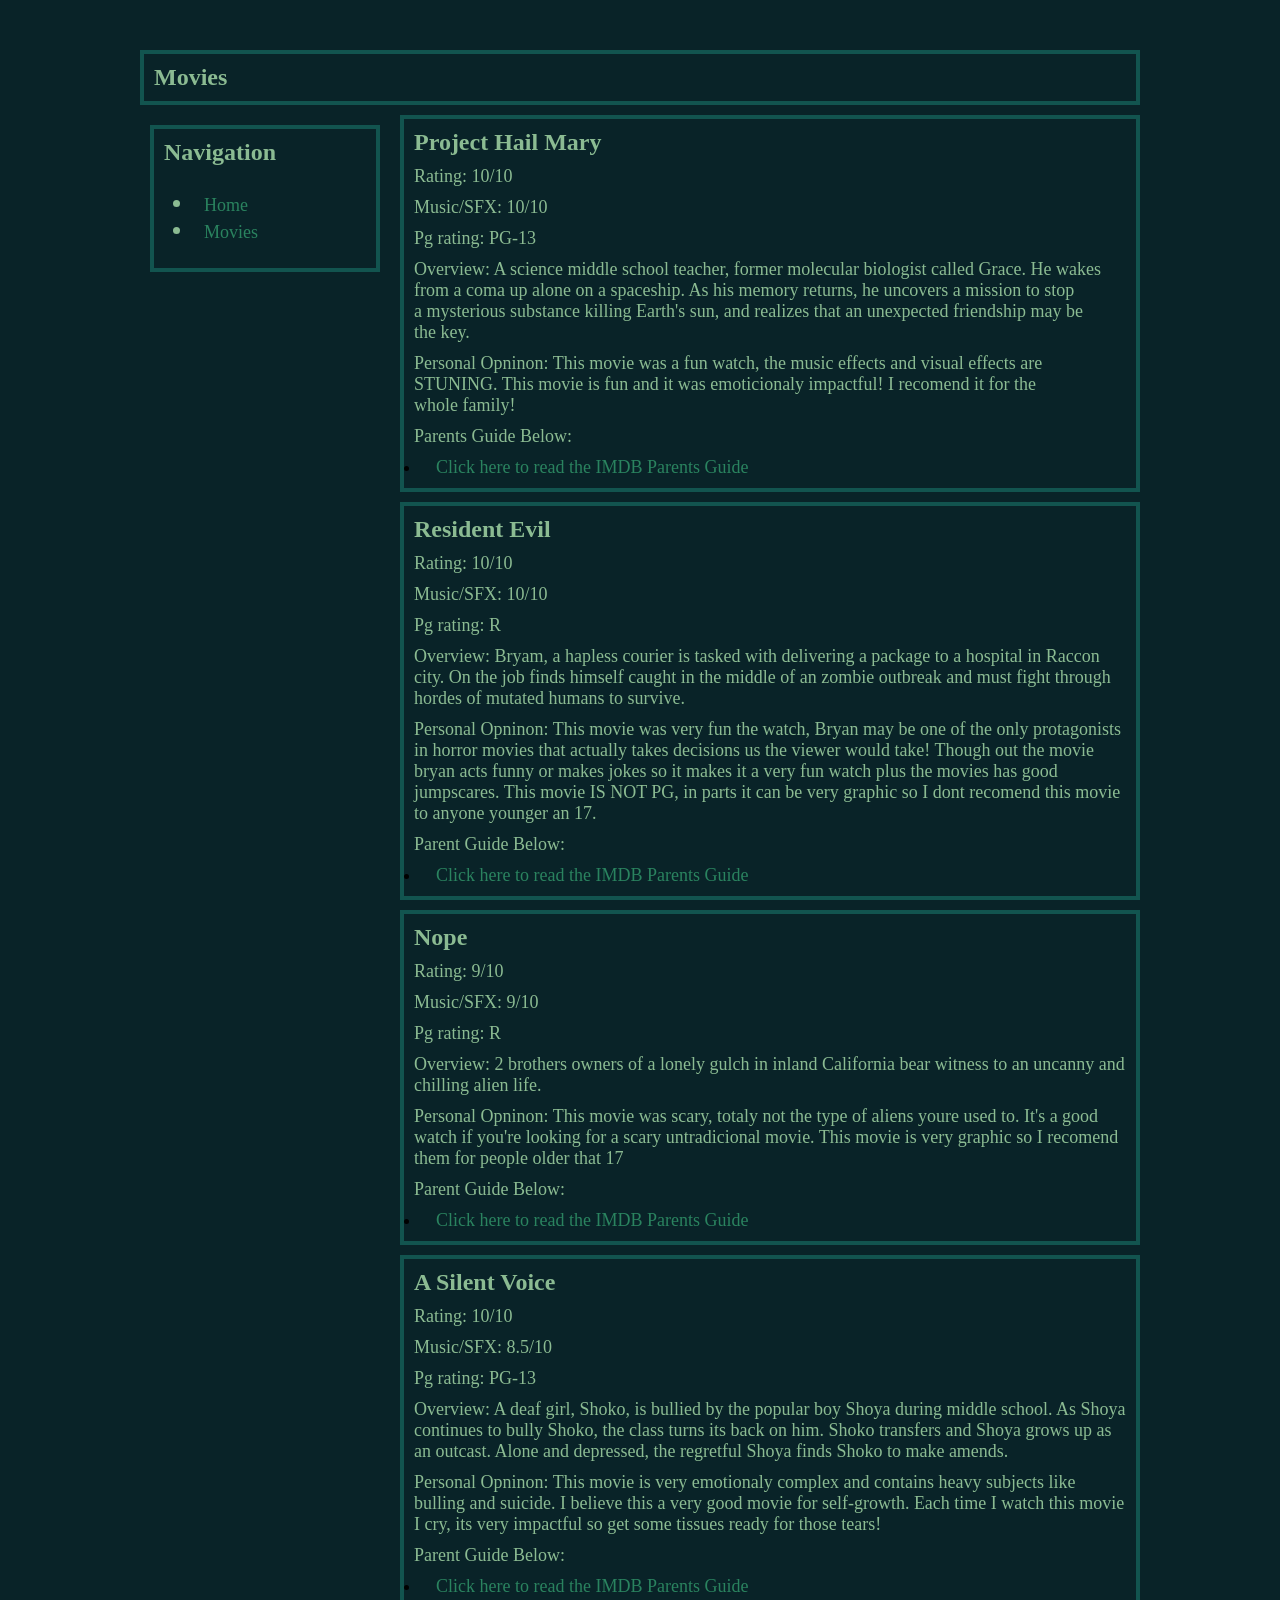
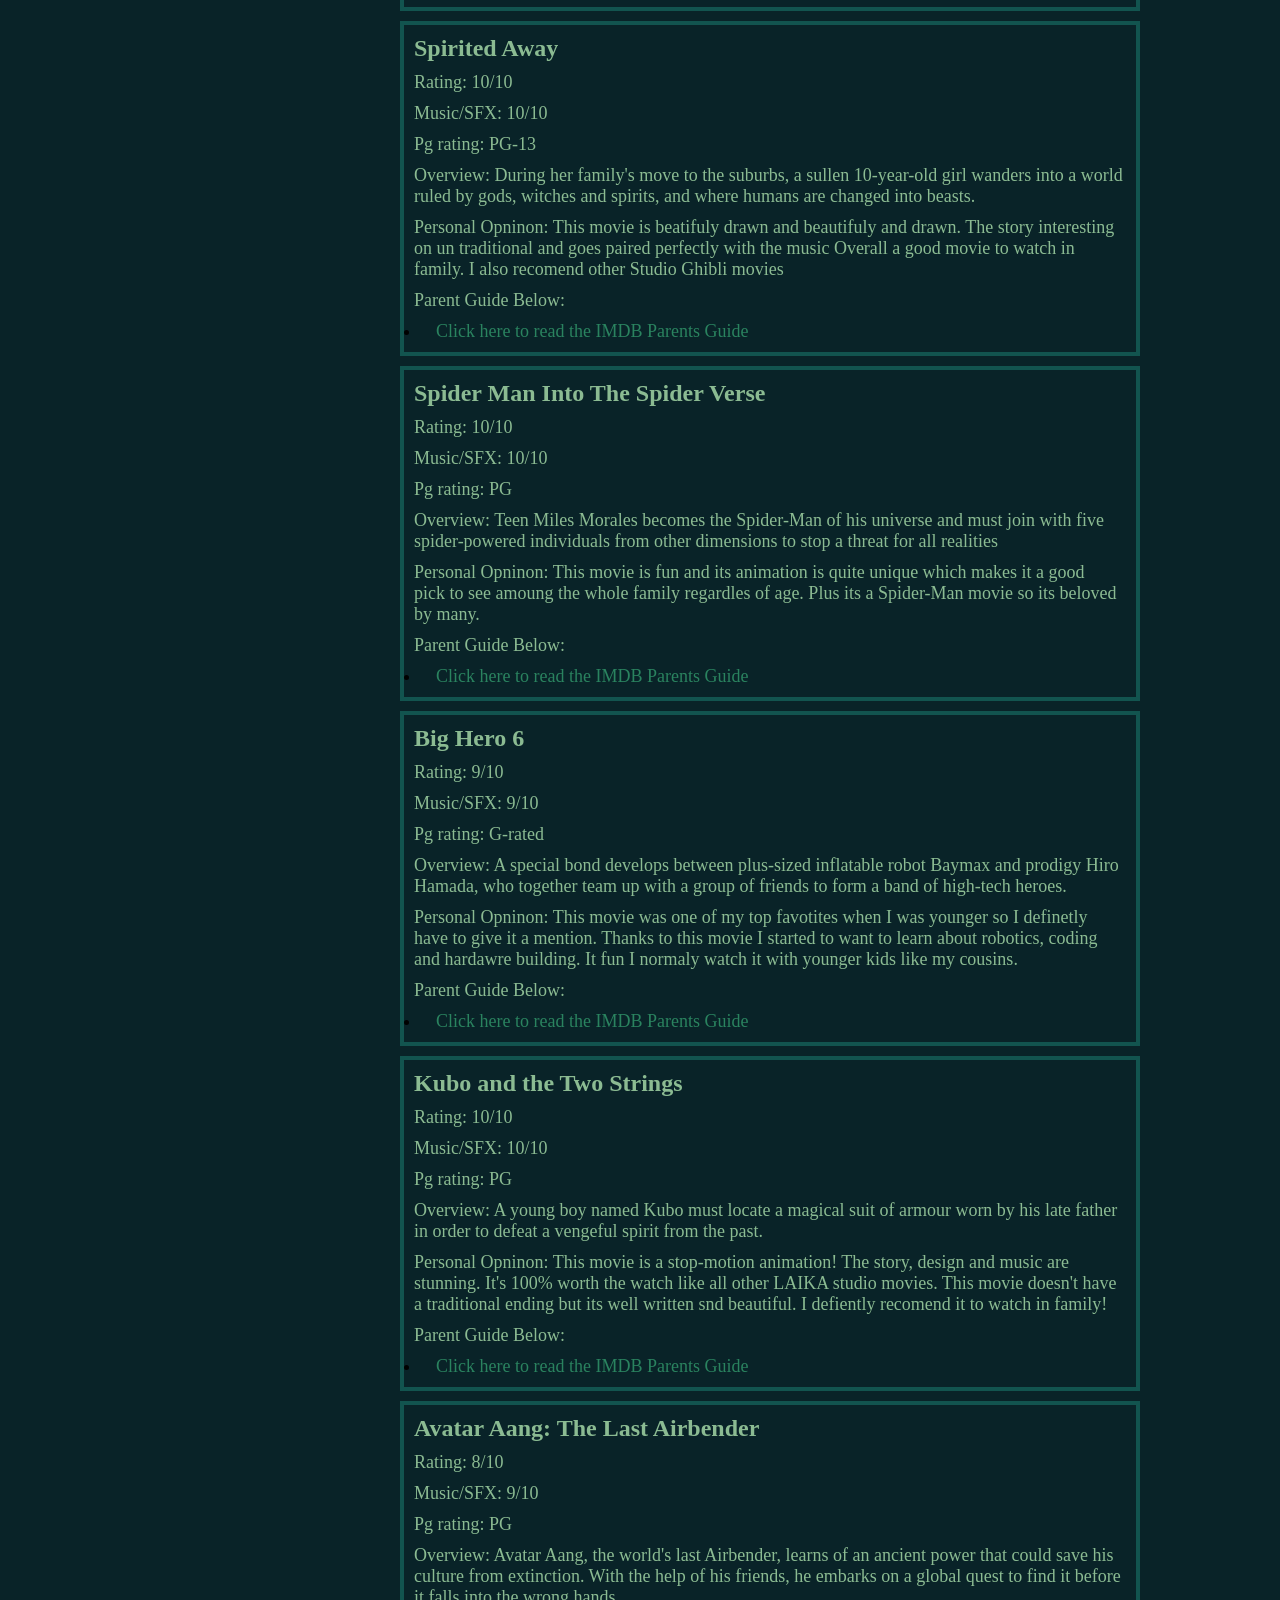
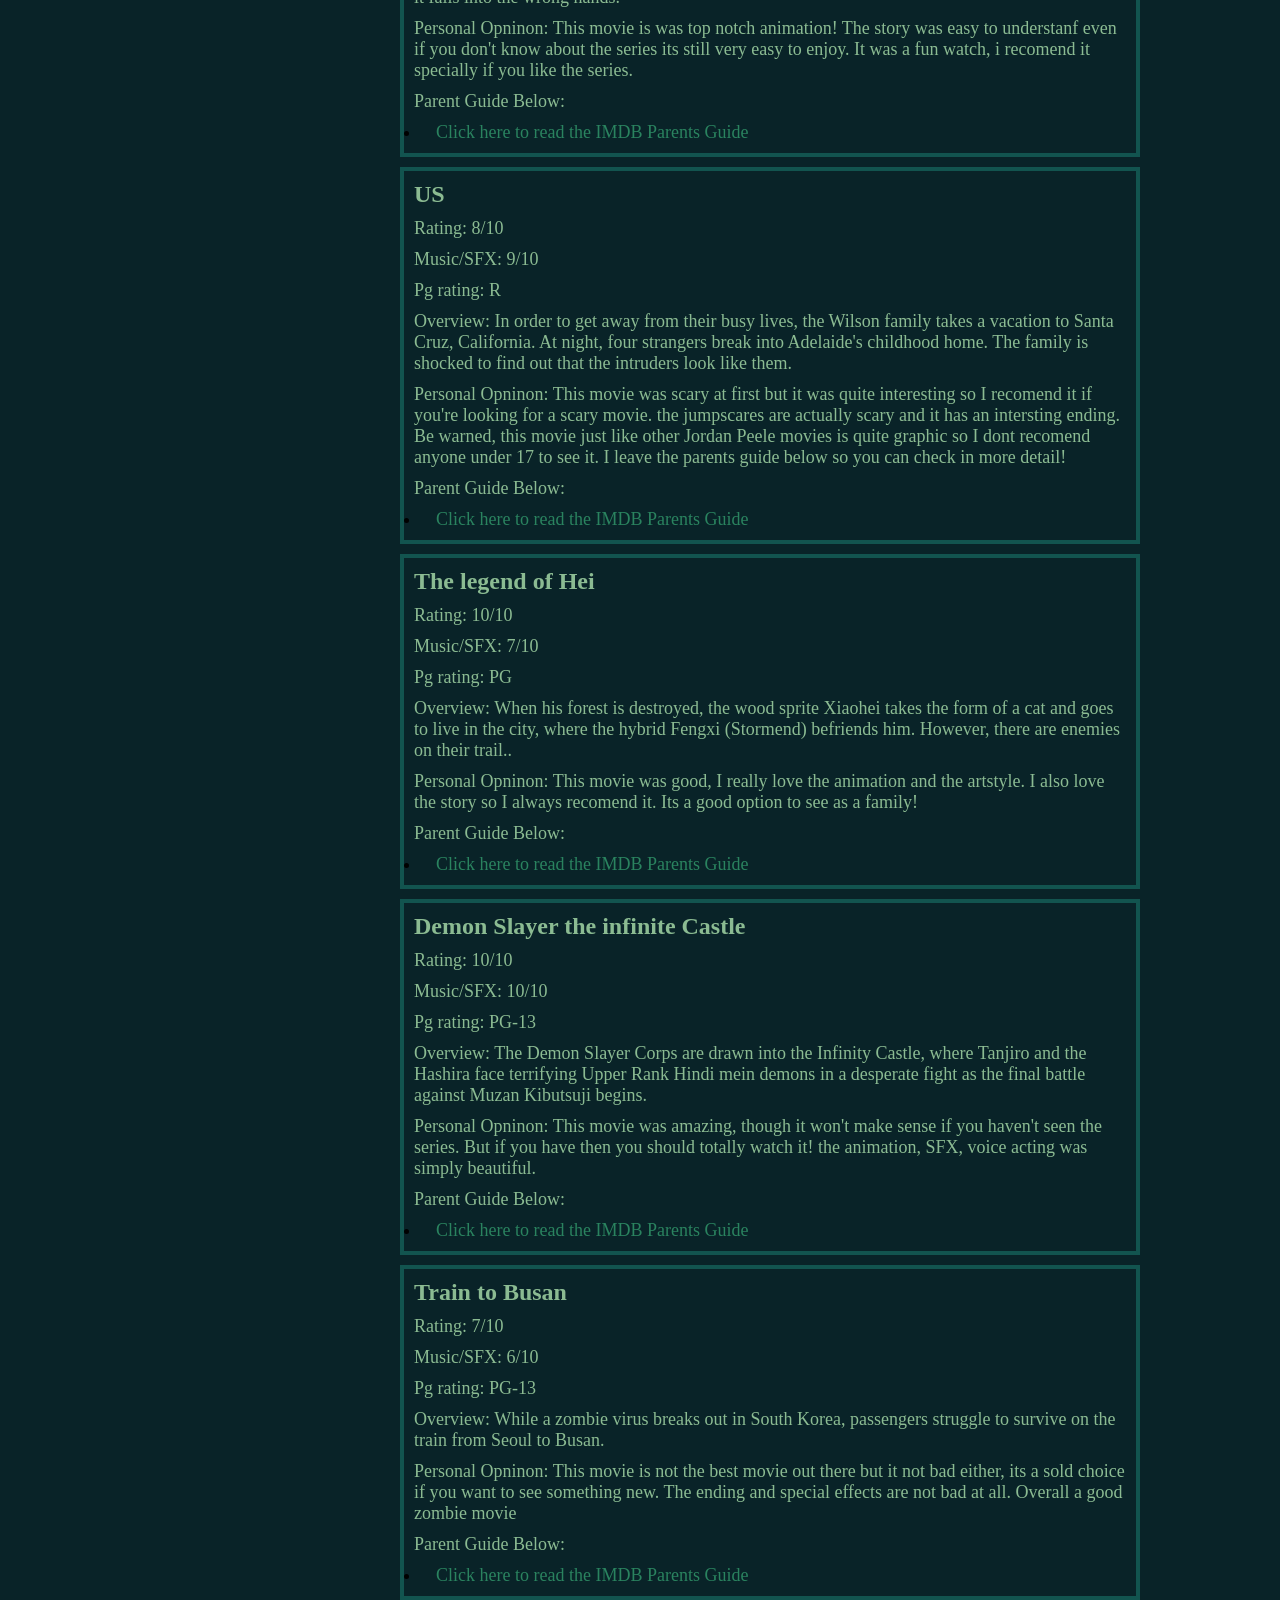
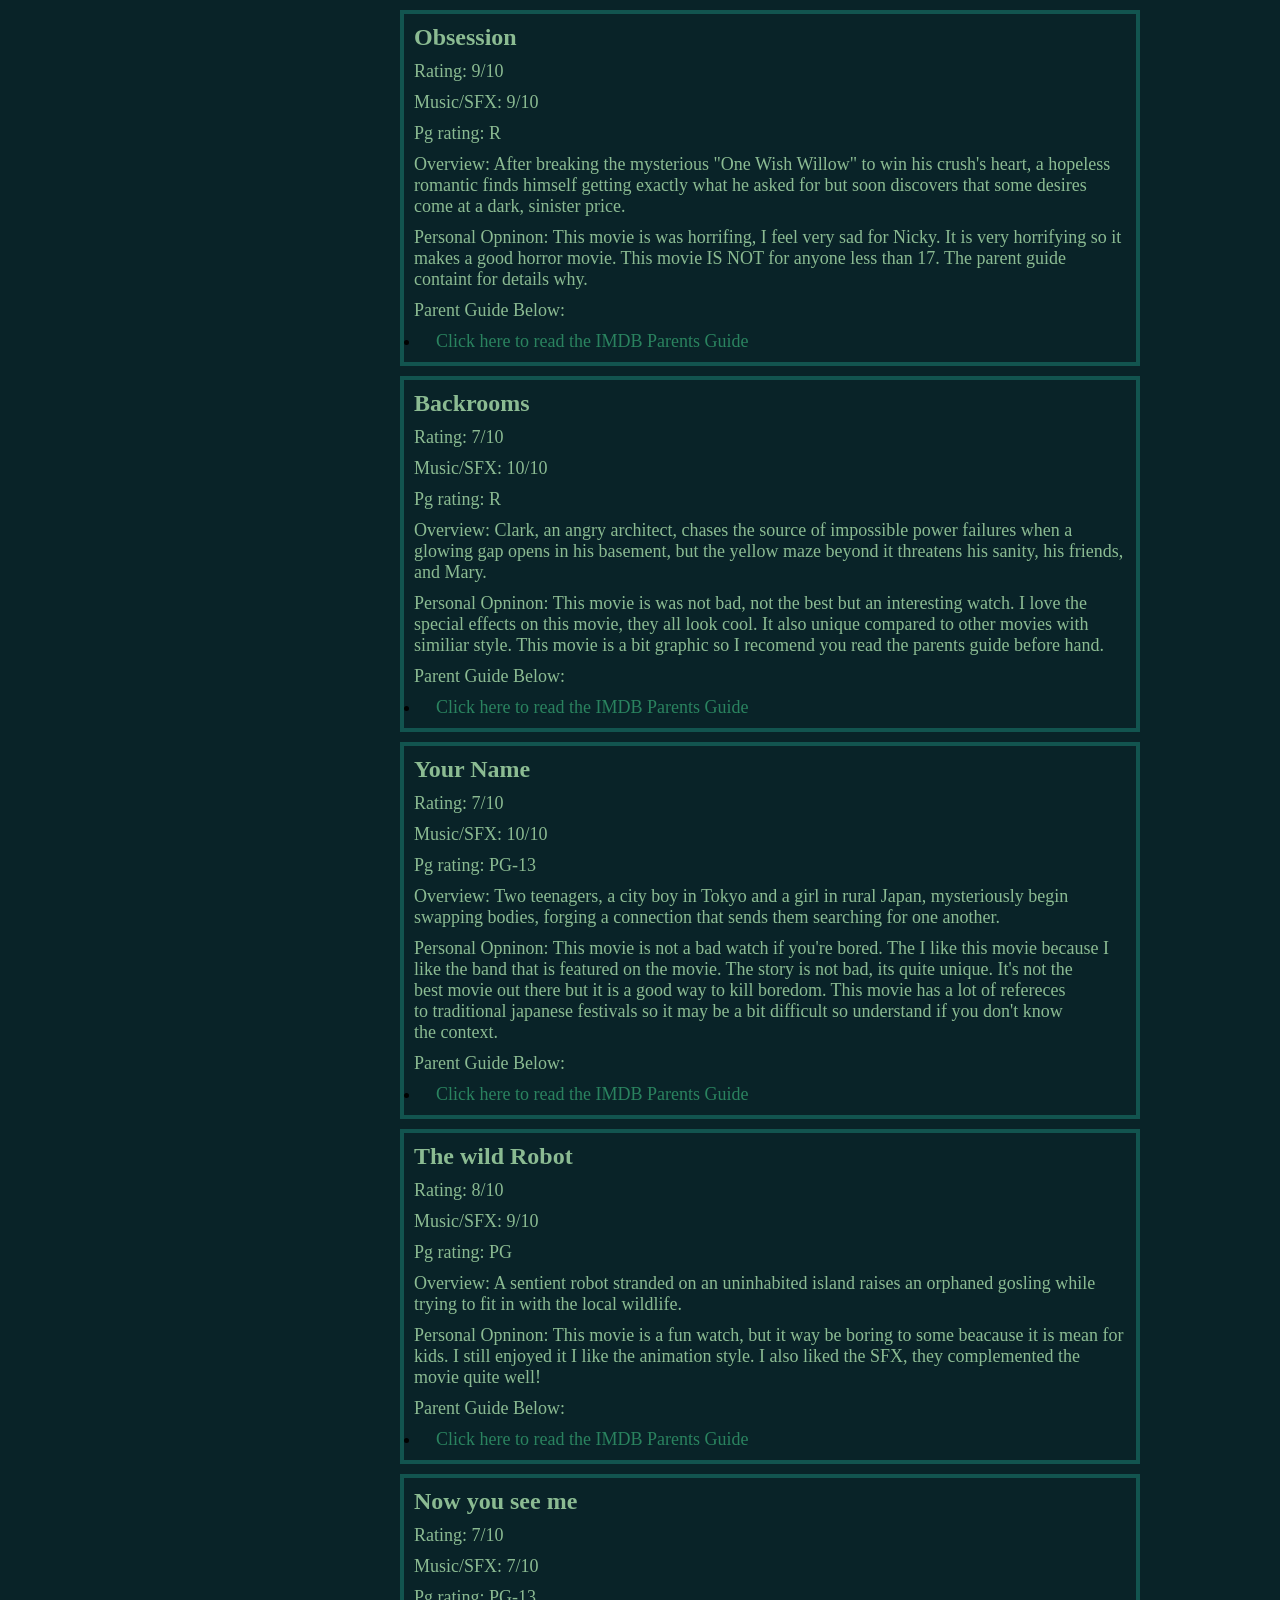
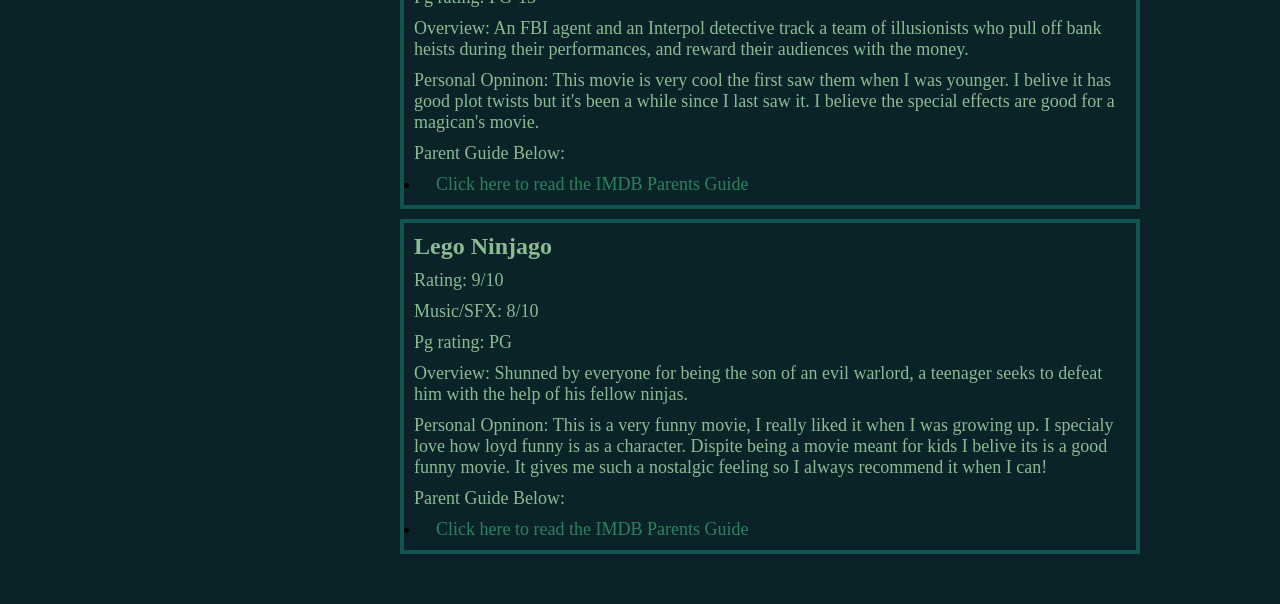
==== commit c1a5431e: "Update movies.html" ====
--- a/movies.html
+++ b/movies.html
@@ -34,7 +34,7 @@
             This movie was a fun watch, the music effects and visual effects are STUNING. This movie is fun
             and it was emoticionaly impactful! I recomend it for the whole family!</p>
             
-            <p>Parent Guide Below:
+            <p>Parents Guide Below:
                 <li><a href="https://www.imdb.com/title/tt12042730/parentalguide/?_ssoLoop=1">Click here to read the IMDB Parents Guide</a></li>
             </p>
             </main>
@@ -89,7 +89,7 @@
 
             <p>Rating: 10/10 </p>
            <p> Music/SFX: 8.5/10</p>
-           <p>Pg rating: 13 </p>
+           <p>Pg rating:  PG-13 </p>
 
            <p>Overview:
             A deaf girl, Shoko, is bullied by the popular boy Shoya during middle school. 
@@ -112,7 +112,7 @@
 
             <p>Rating: 10/10 </p>
            <p> Music/SFX: 10/10</p>
-           <p>Pg rating: 13 </p>
+           <p>Pg rating: PG-13 </p>
 
            <p>Overview:
             During her family's move to the suburbs, a sullen 10-year-old girl wanders into a world ruled by gods, 
@@ -155,7 +155,7 @@
 
             <p>Rating: 9/10 </p>
            <p> Music/SFX: 9/10</p>
-           <p>Pg rating: G </p>
+           <p>Pg rating: G-rated </p>
 
            <p>Overview:
             A special bond develops between plus-sized inflatable robot Baymax and 
@@ -273,7 +273,7 @@
 
             <p>Rating: 10/10 </p>
            <p> Music/SFX: 10/10</p>
-           <p>Pg rating: PG 13 </p>
+           <p>Pg rating: PG-13 </p>
 
            <p>Overview:
             The Demon Slayer Corps are drawn into the Infinity Castle, where Tanjiro and the Hashira face terrifying Upper Rank Hindi
@@ -295,7 +295,7 @@
 
             <p>Rating: 7/10 </p>
            <p> Music/SFX: 6/10</p>
-           <p>Pg rating: PG 13 </p>
+           <p>Pg rating: PG-13 </p>
 
            <p>Overview:
             While a zombie virus breaks out in South Korea, passengers struggle to survive on the train from Seoul to Busan.
@@ -361,7 +361,7 @@
 
             <p>Rating: 7/10 </p>
            <p> Music/SFX: 10/10</p>
-           <p>Pg rating: PG 13 </p>
+           <p>Pg rating: PG-13 </p>
 
            <p>Overview:
             Two teenagers, a city boy in Tokyo and a girl in rural Japan, mysteriously begin swapping bodies, 
@@ -370,7 +370,9 @@
 
             <p>Personal Opninon:
             This movie is not a bad watch if you're bored. The I like this movie because I like the band that is featured on 
-            the movie. The story is not bad, its quite unique.
+            the movie. The story is not bad, its quite unique. It's not the best movie out there but it is a good way to kill boredom.
+            This movie has a lot of refereces to traditional japanese  festivals so it may be a bit difficult so understand 
+            if you don't know the context.
          </p>
             
             <p>Parent Guide Below:
@@ -391,7 +393,7 @@
 
             <p>Personal Opninon:
             This movie is a fun watch, but it way be boring to some beacause it is mean for kids. I still enjoyed it
-            I like the animation style.
+            I like the animation style. I also liked the SFX, they complemented the movie quite well!
          </p>
             
             <p>Parent Guide Below:
@@ -403,7 +405,7 @@
             <h2 id="now">Now you see me</h2>
 
             <p>Rating: 7/10 </p>
-           <p> Music/SFX: 8/10</p>
+           <p> Music/SFX: 7/10</p>
            <p>Pg rating: PG-13 </p>
 
            <p>Overview:
@@ -412,7 +414,8 @@
            </p>
 
             <p>Personal Opninon:
-            This movie is very cool the first saw them when I was younger. I belive it has good plot twists
+            This movie is very cool the first saw them when I was younger. I belive it has good plot twists but it's been a while
+            since I last saw it. I believe the special effects are good for a magican's movie.
          </p>
             
             <p>Parent Guide Below:
@@ -435,7 +438,7 @@
             <p>Personal Opninon:
             This is a very funny movie, I really liked it when I was growing up. 
             I specialy love how loyd funny is as a character. Dispite being a movie meant for kids I belive its is a good
-            funny movie.
+            funny movie. It gives me such a nostalgic feeling so I always recommend it when I can!
 
          </p>
             
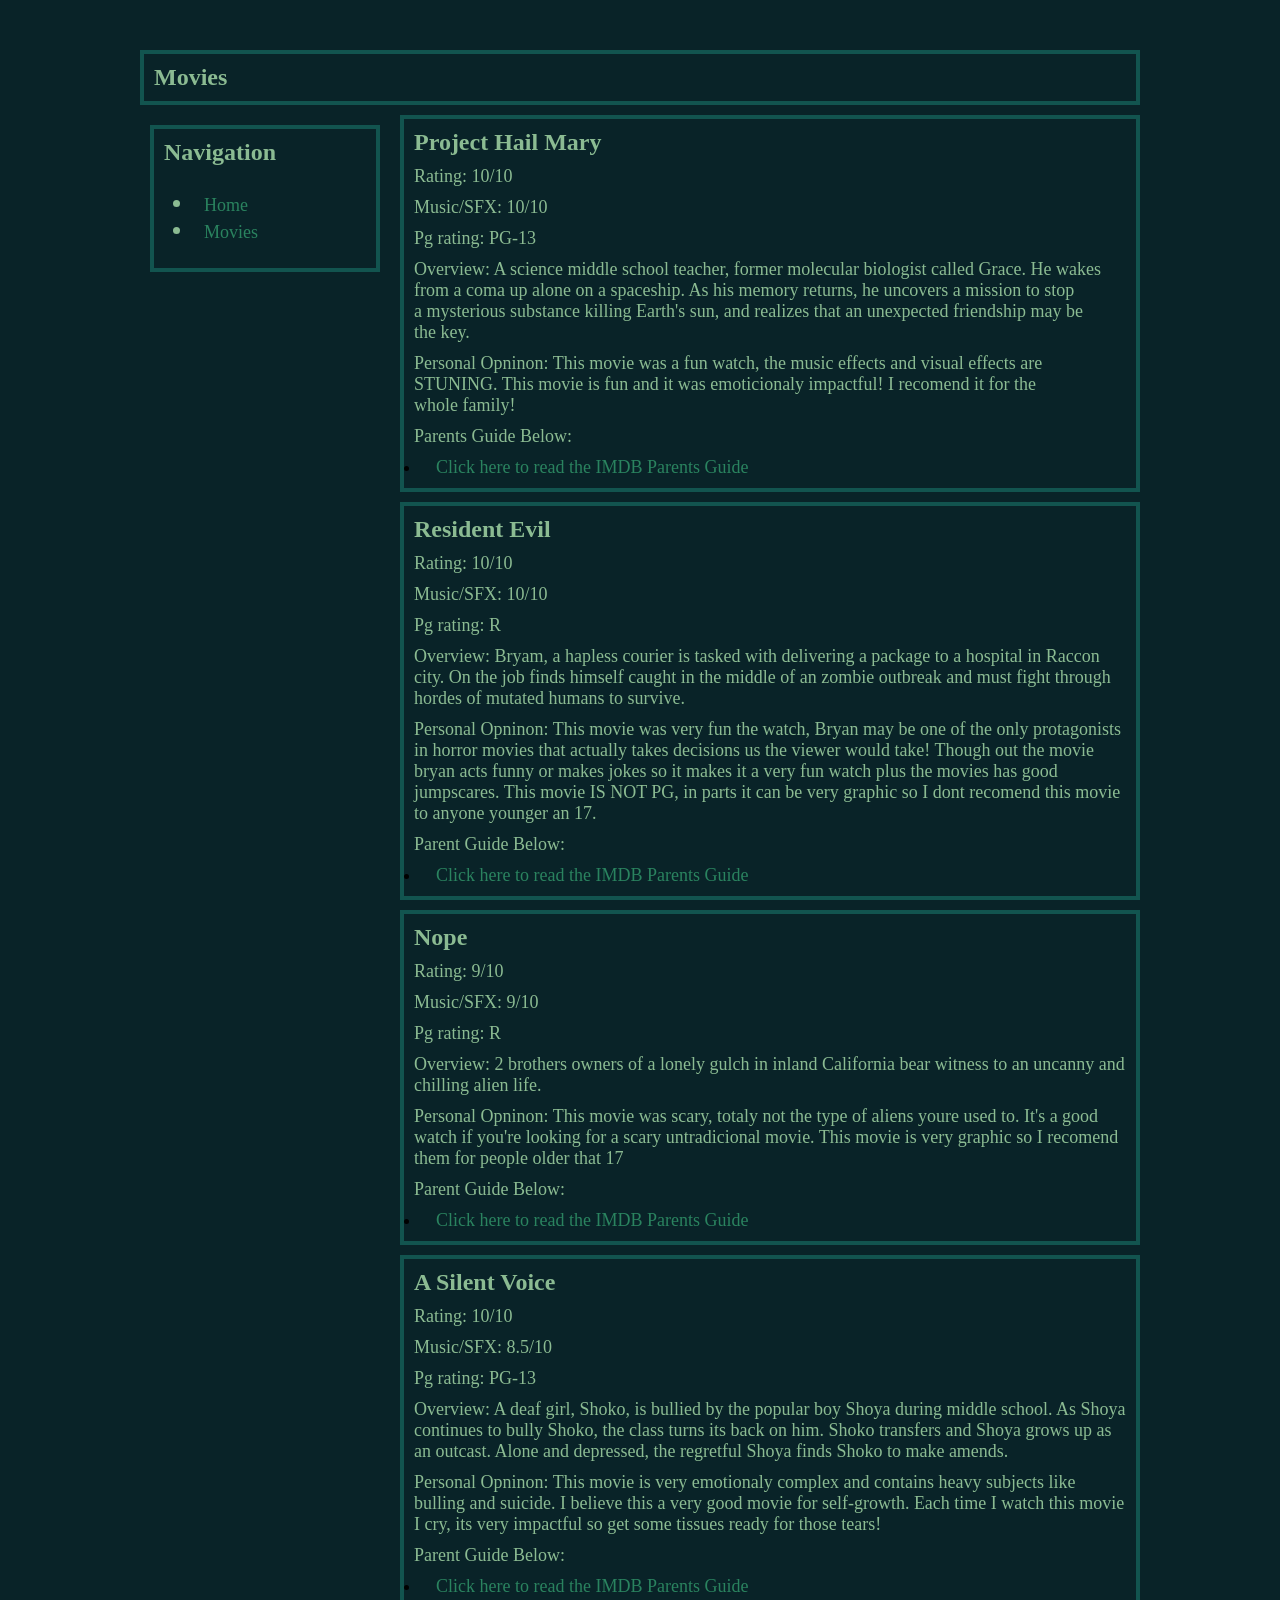
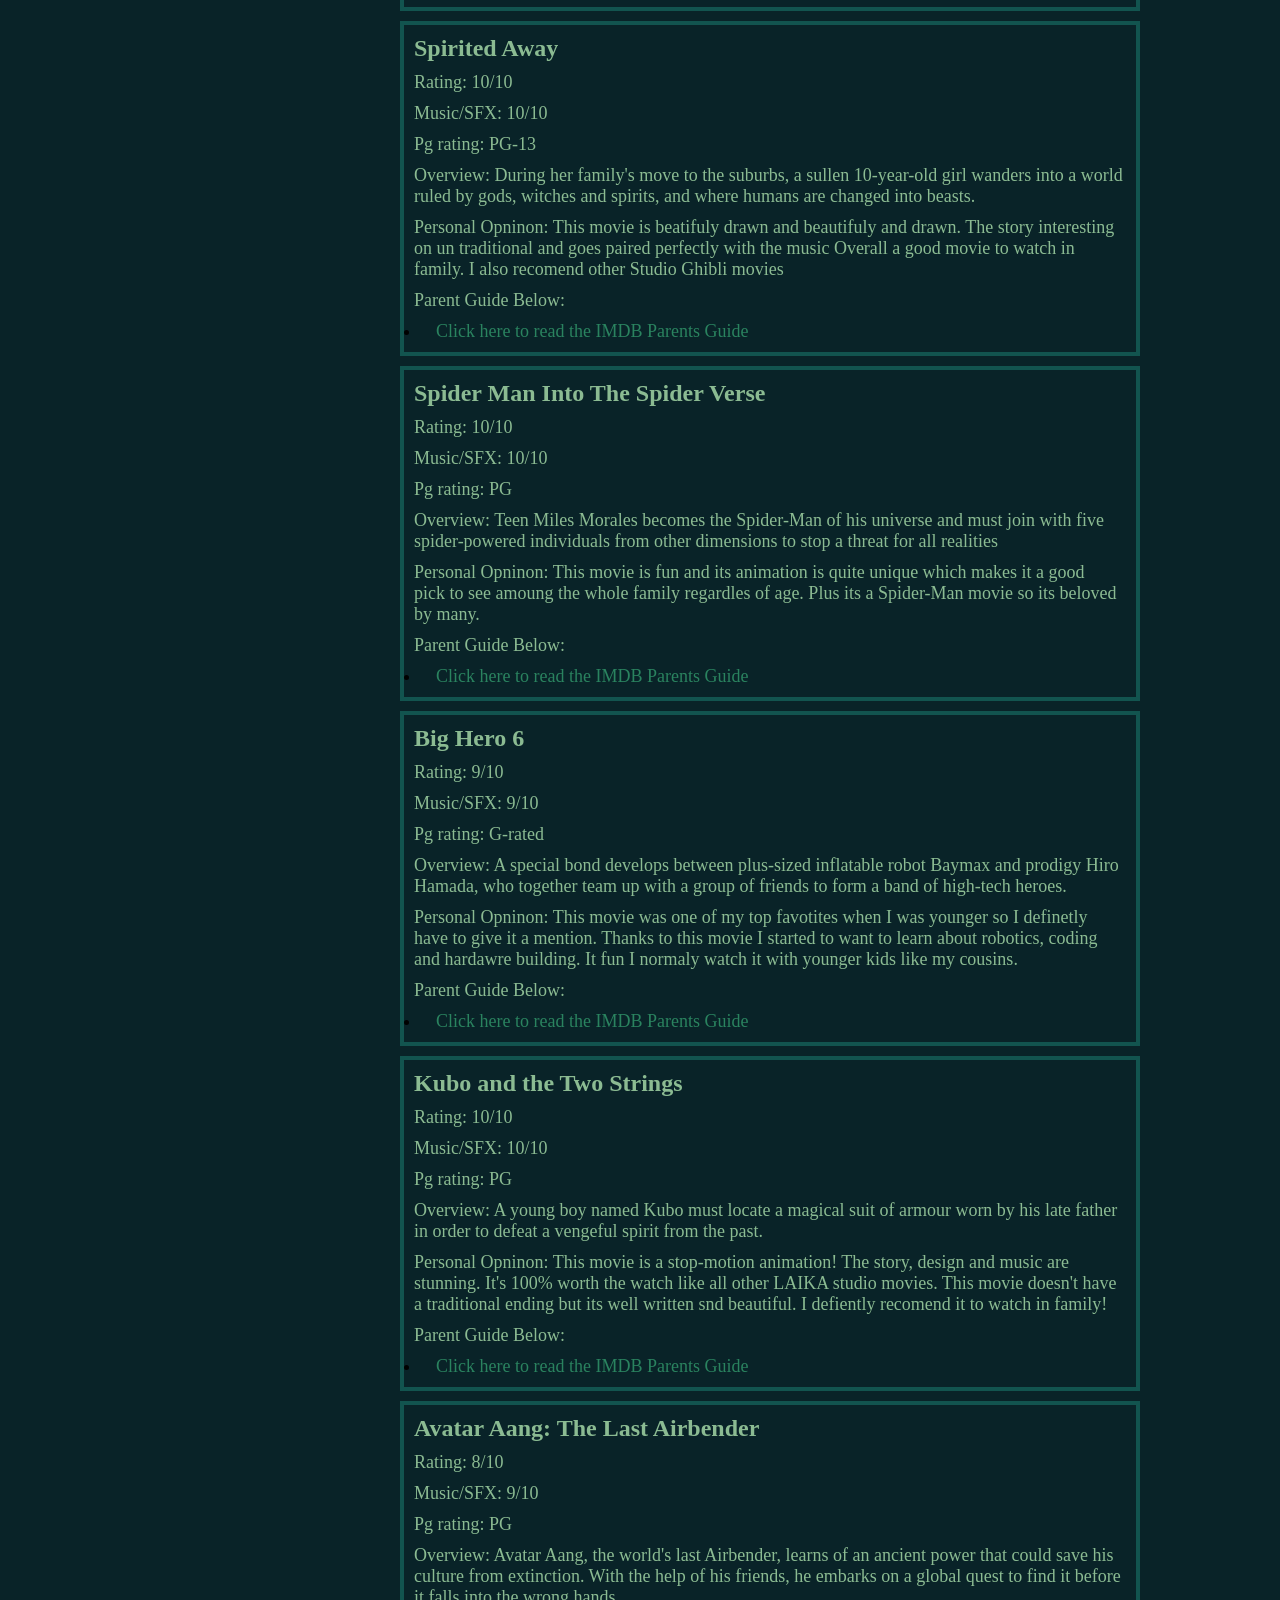
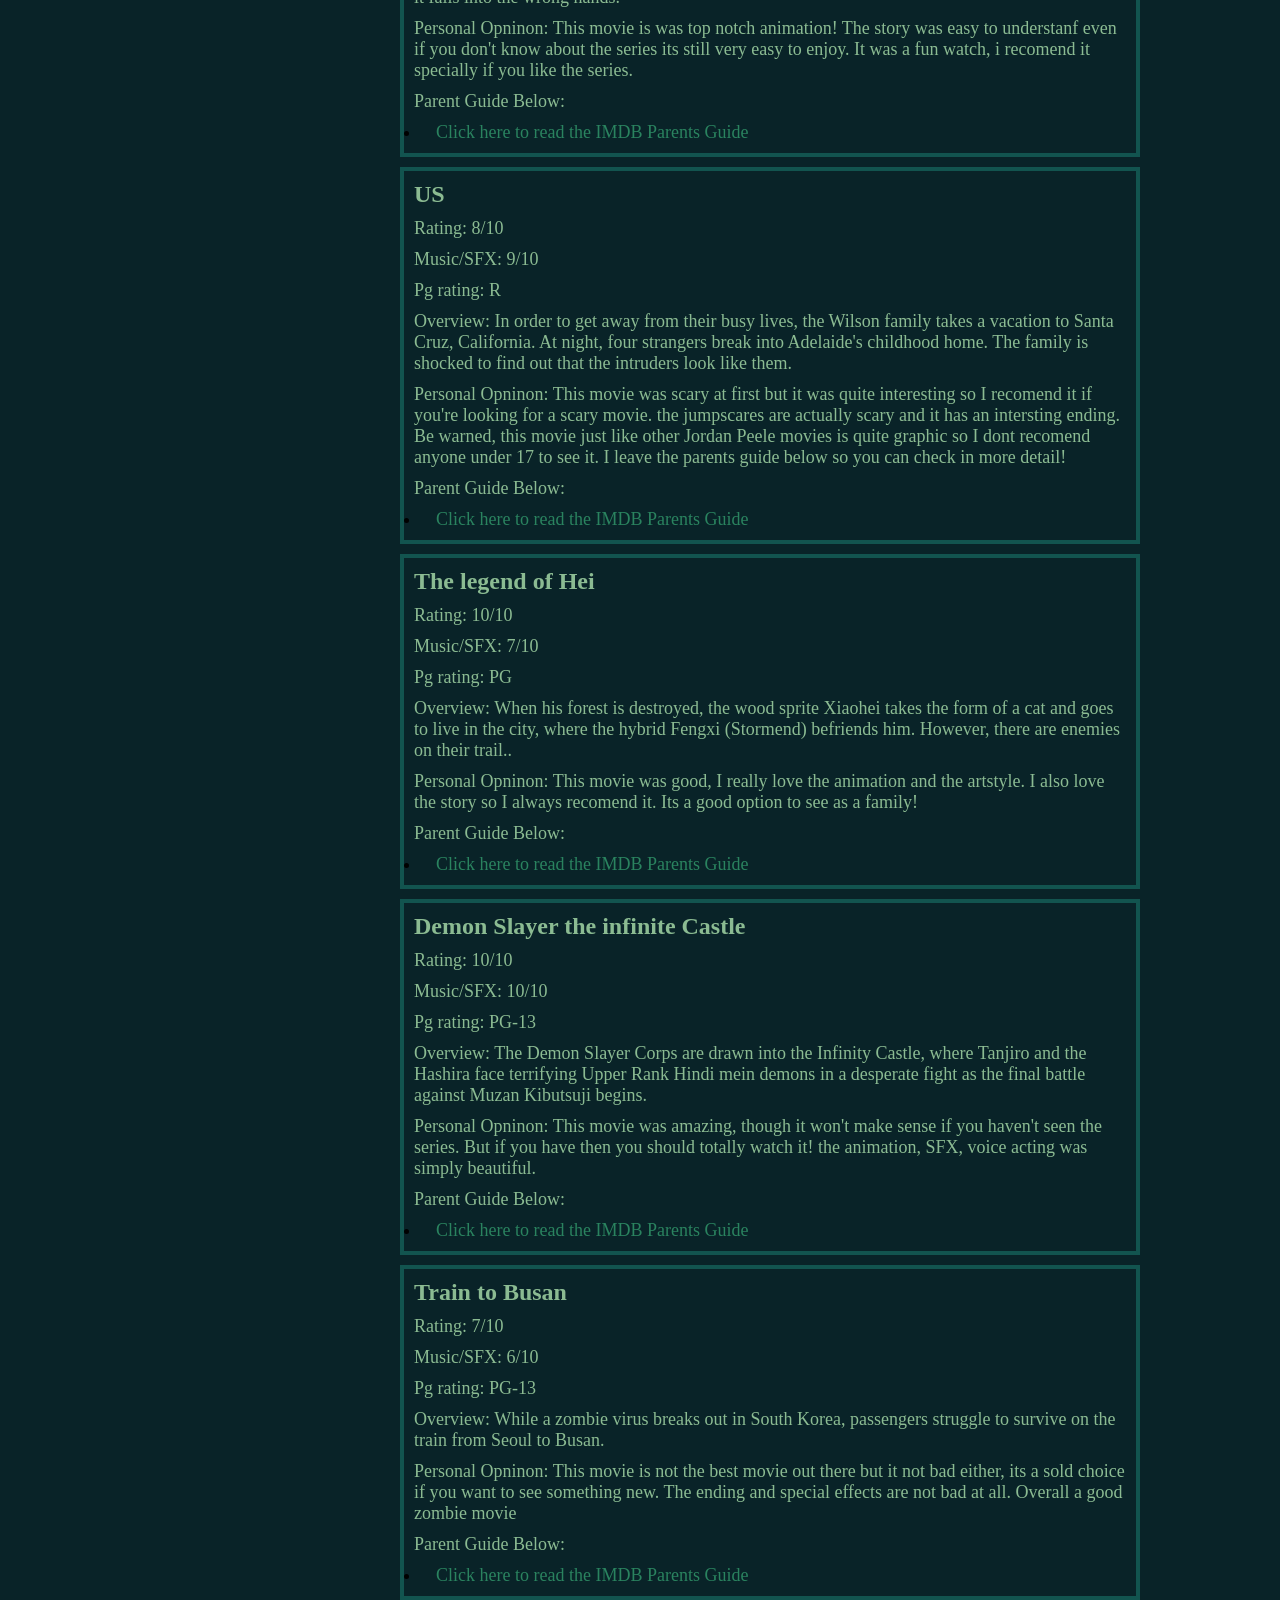
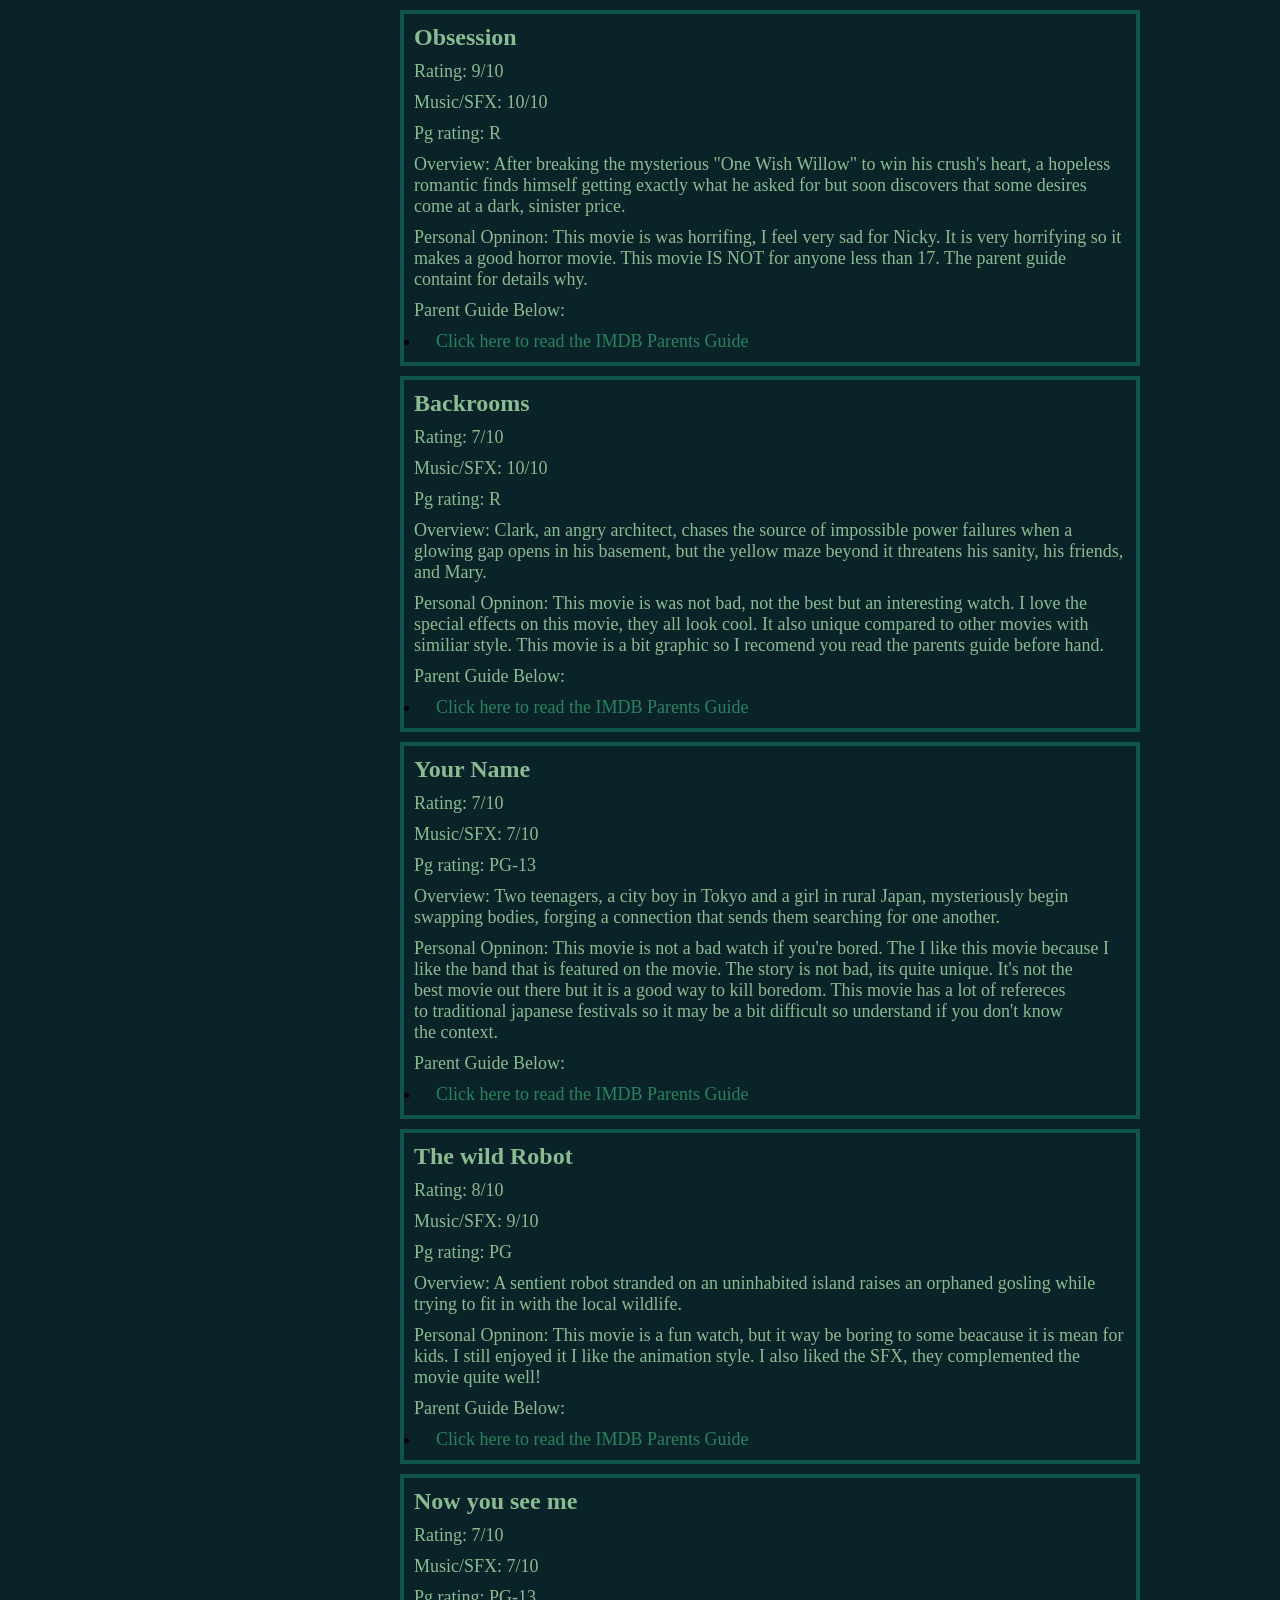
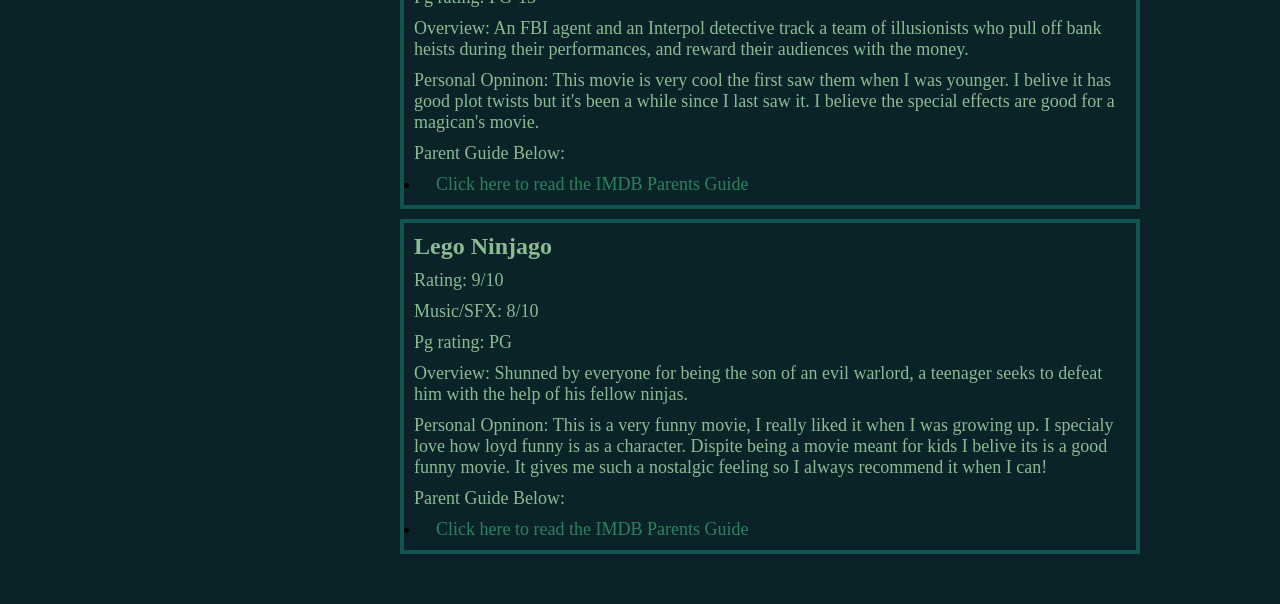
==== commit 269d67e3: "Update movies.html" ====
--- a/movies.html
+++ b/movies.html
@@ -315,7 +315,7 @@
             <h2 id="obsession"> Obsession </h2>
 
             <p>Rating: 9/10 </p>
-           <p> Music/SFX: 9/10</p>
+           <p> Music/SFX: 10/10</p>
            <p>Pg rating: R </p>
 
            <p>Overview:
@@ -360,7 +360,7 @@
             <h2 id="your-name">Your Name </h2>
 
             <p>Rating: 7/10 </p>
-           <p> Music/SFX: 10/10</p>
+           <p> Music/SFX: 7/10</p>
            <p>Pg rating: PG-13 </p>
 
            <p>Overview:
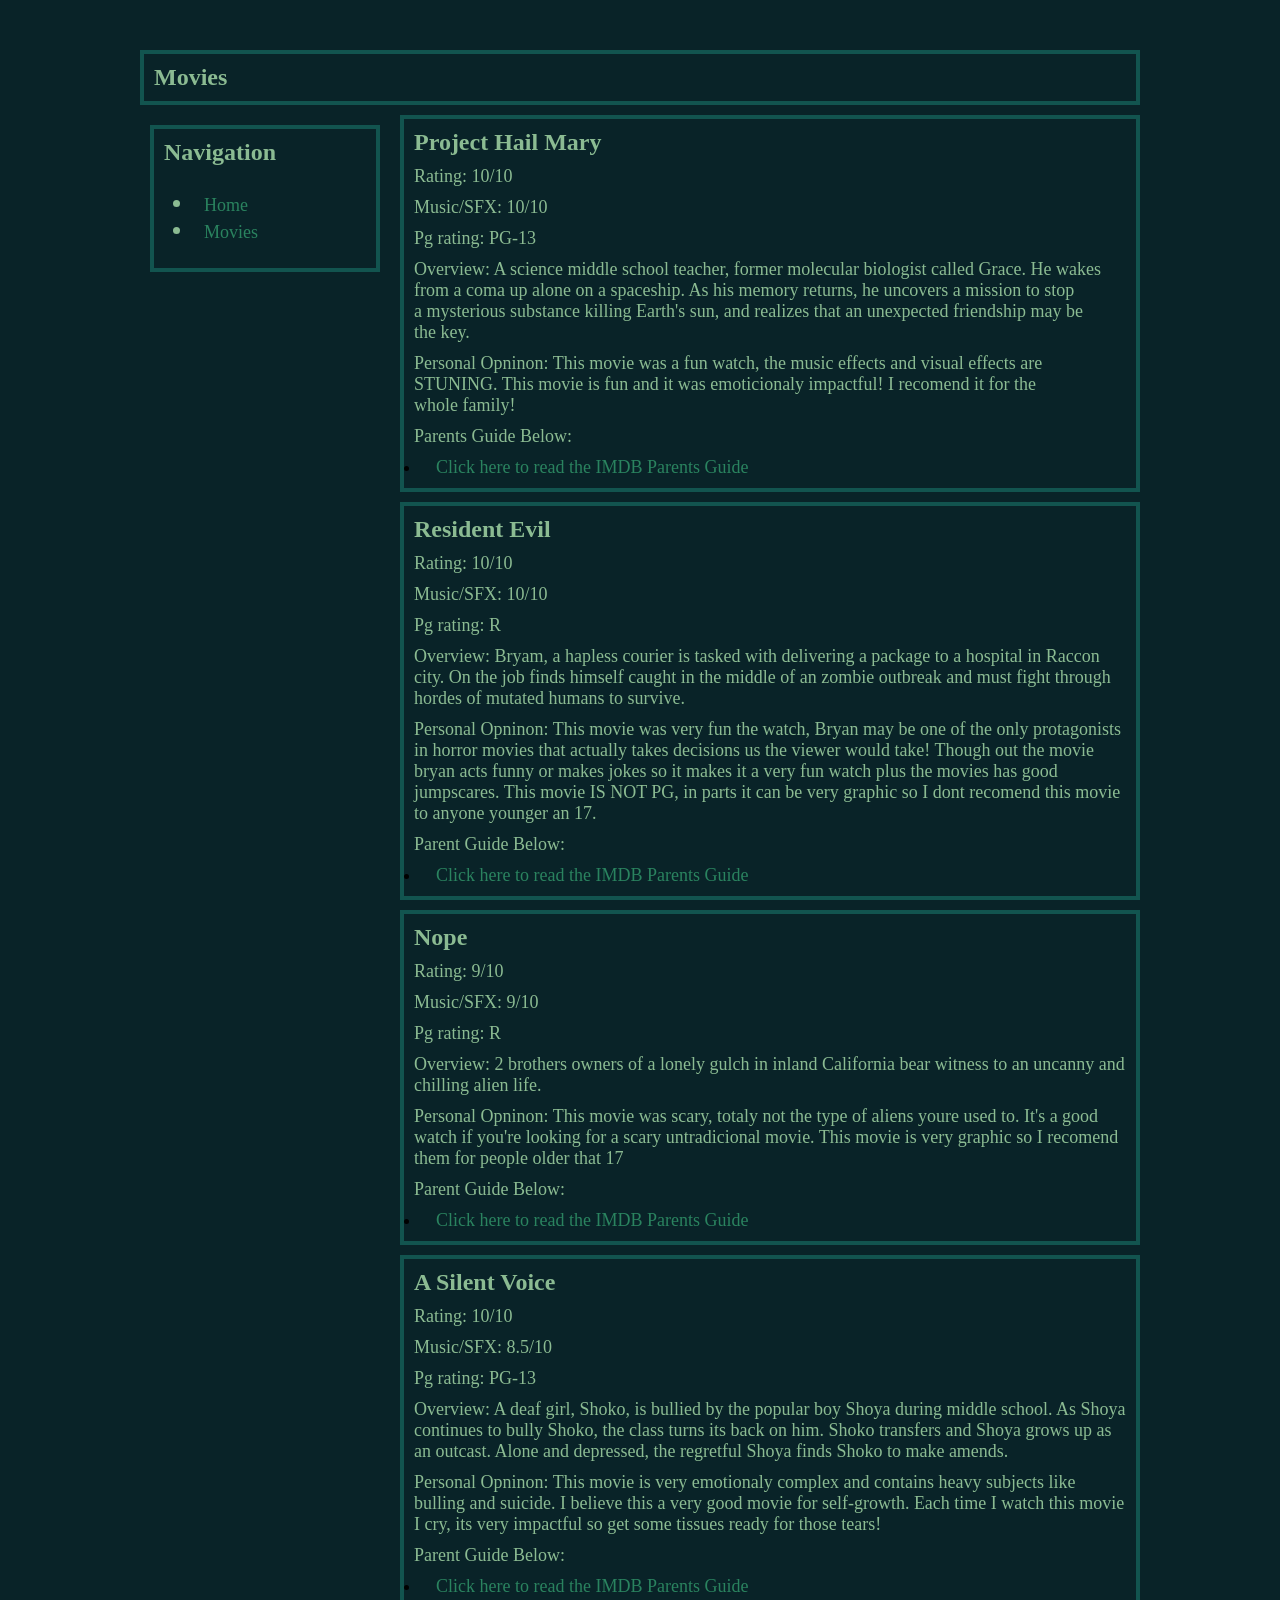
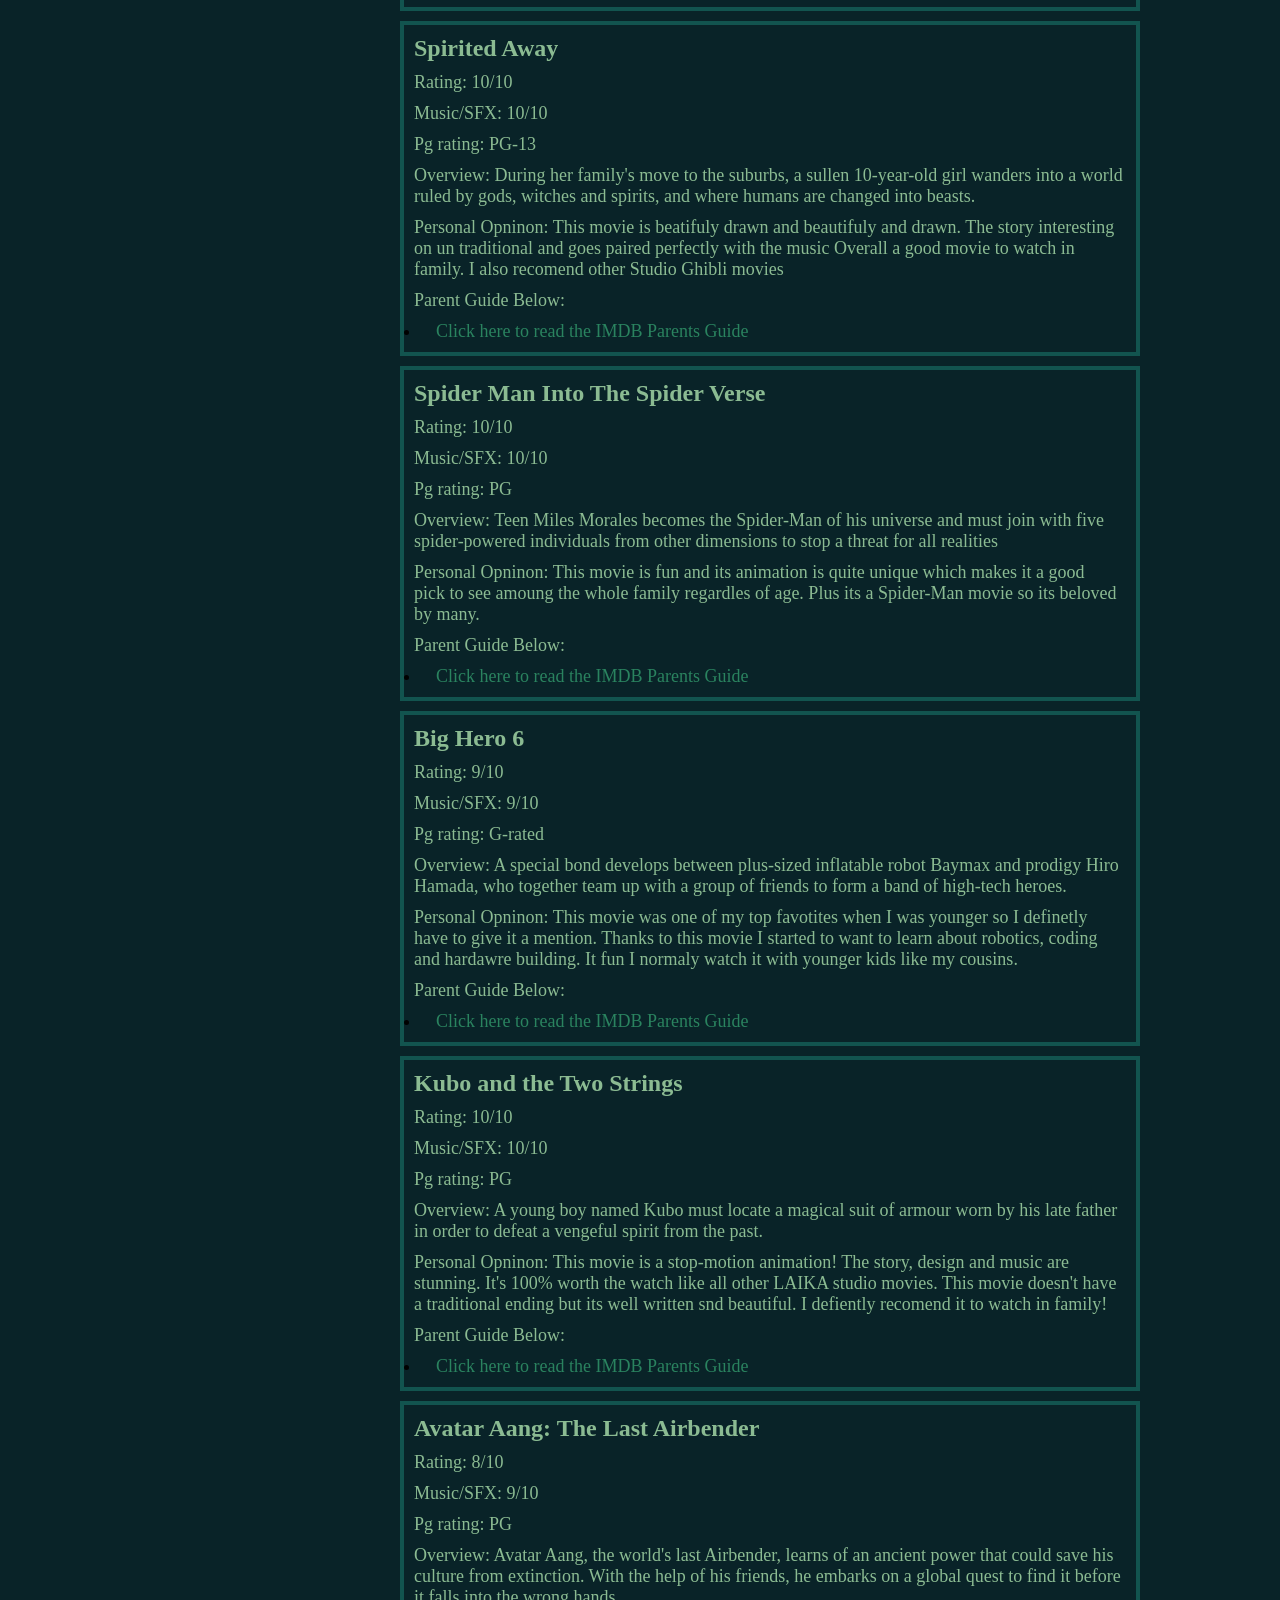
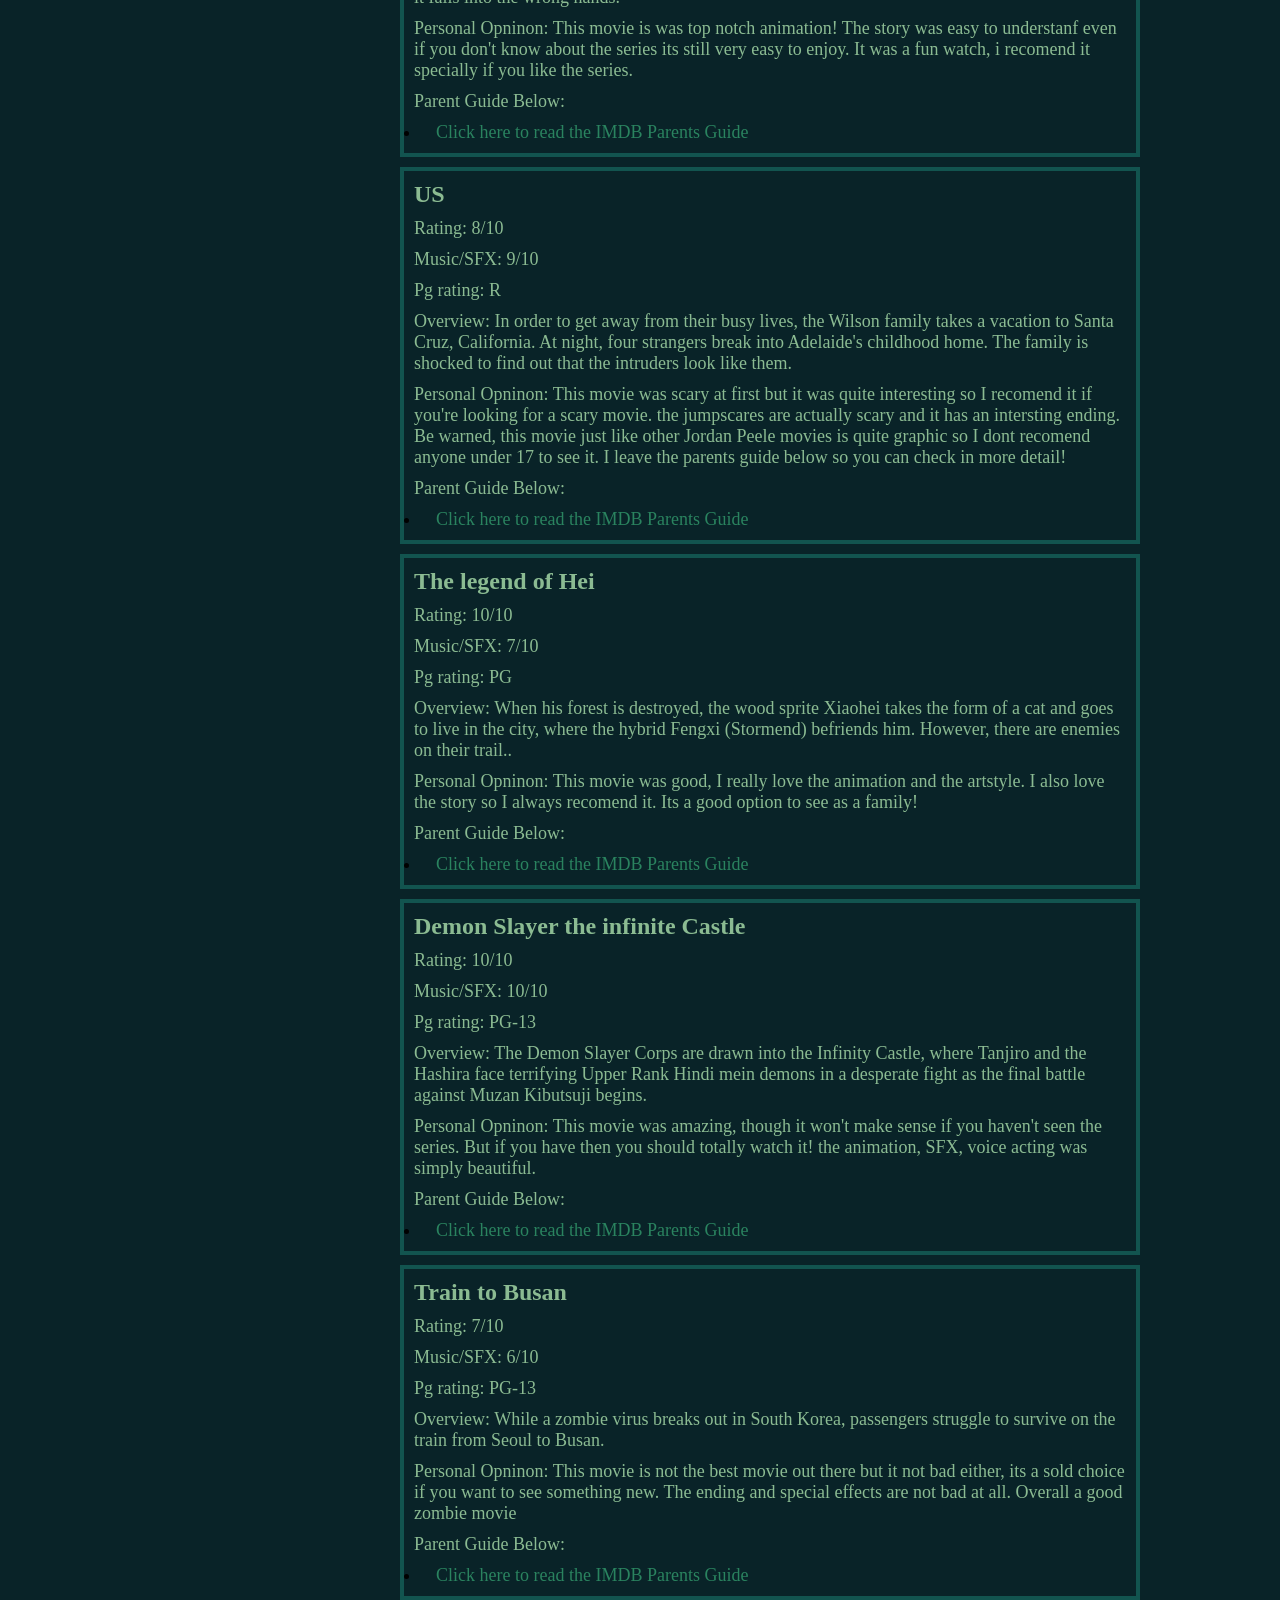
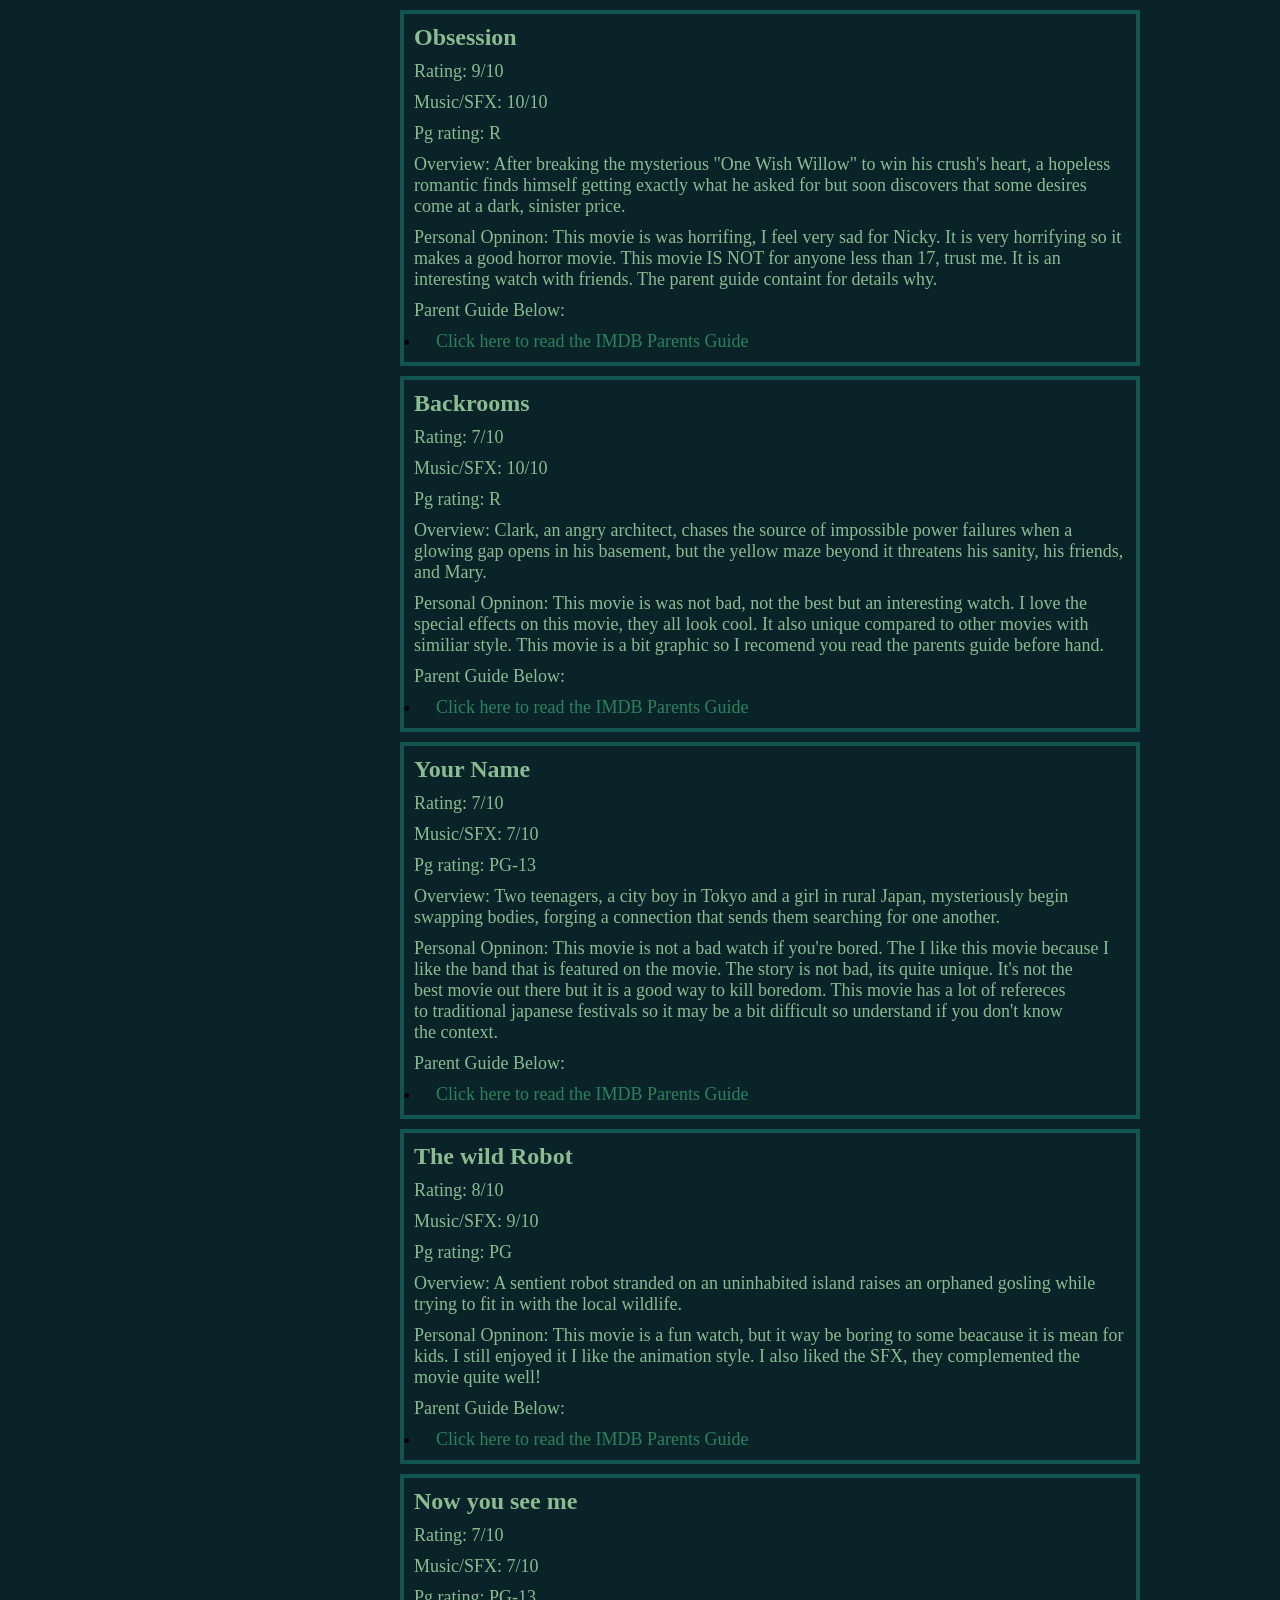
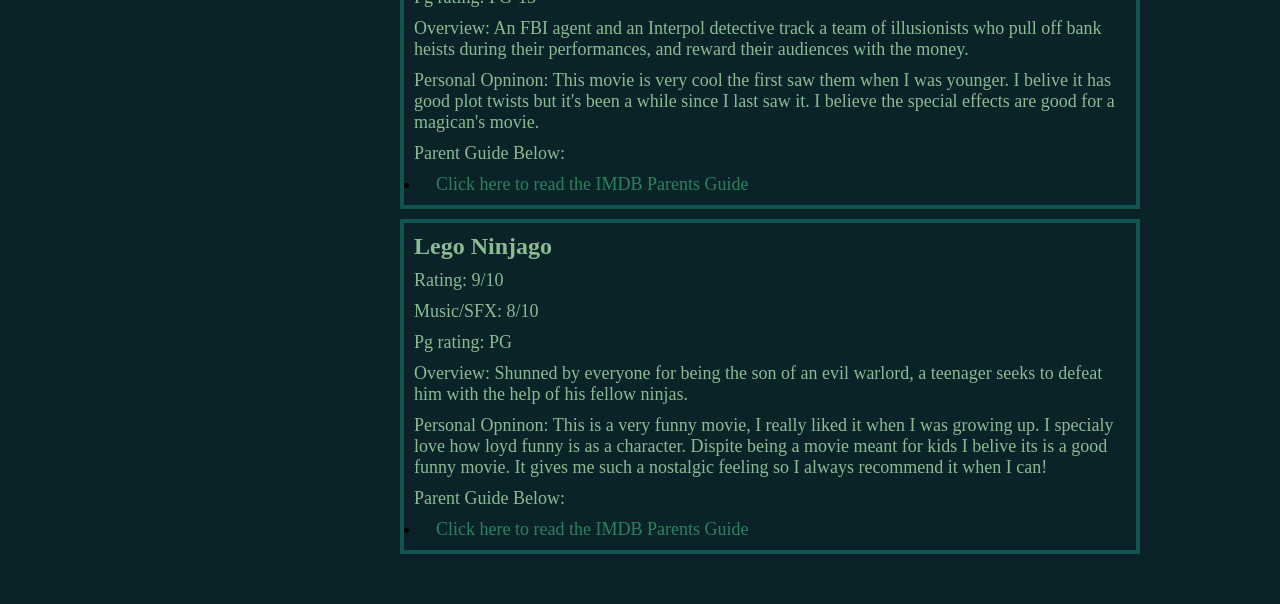
==== commit e700272a: "Update movies.html" ====
--- a/movies.html
+++ b/movies.html
@@ -325,7 +325,7 @@
 
             <p>Personal Opninon:
             This movie is was horrifing, I feel very sad for Nicky. It is very horrifying so it makes a good horror movie.
-            This movie IS NOT for anyone less than 17. The parent guide containt for details why.
+            This movie IS NOT for anyone less than 17, trust me. It is an interesting watch with friends. The parent guide containt for details why.
          </p>
             
             <p>Parent Guide Below:
